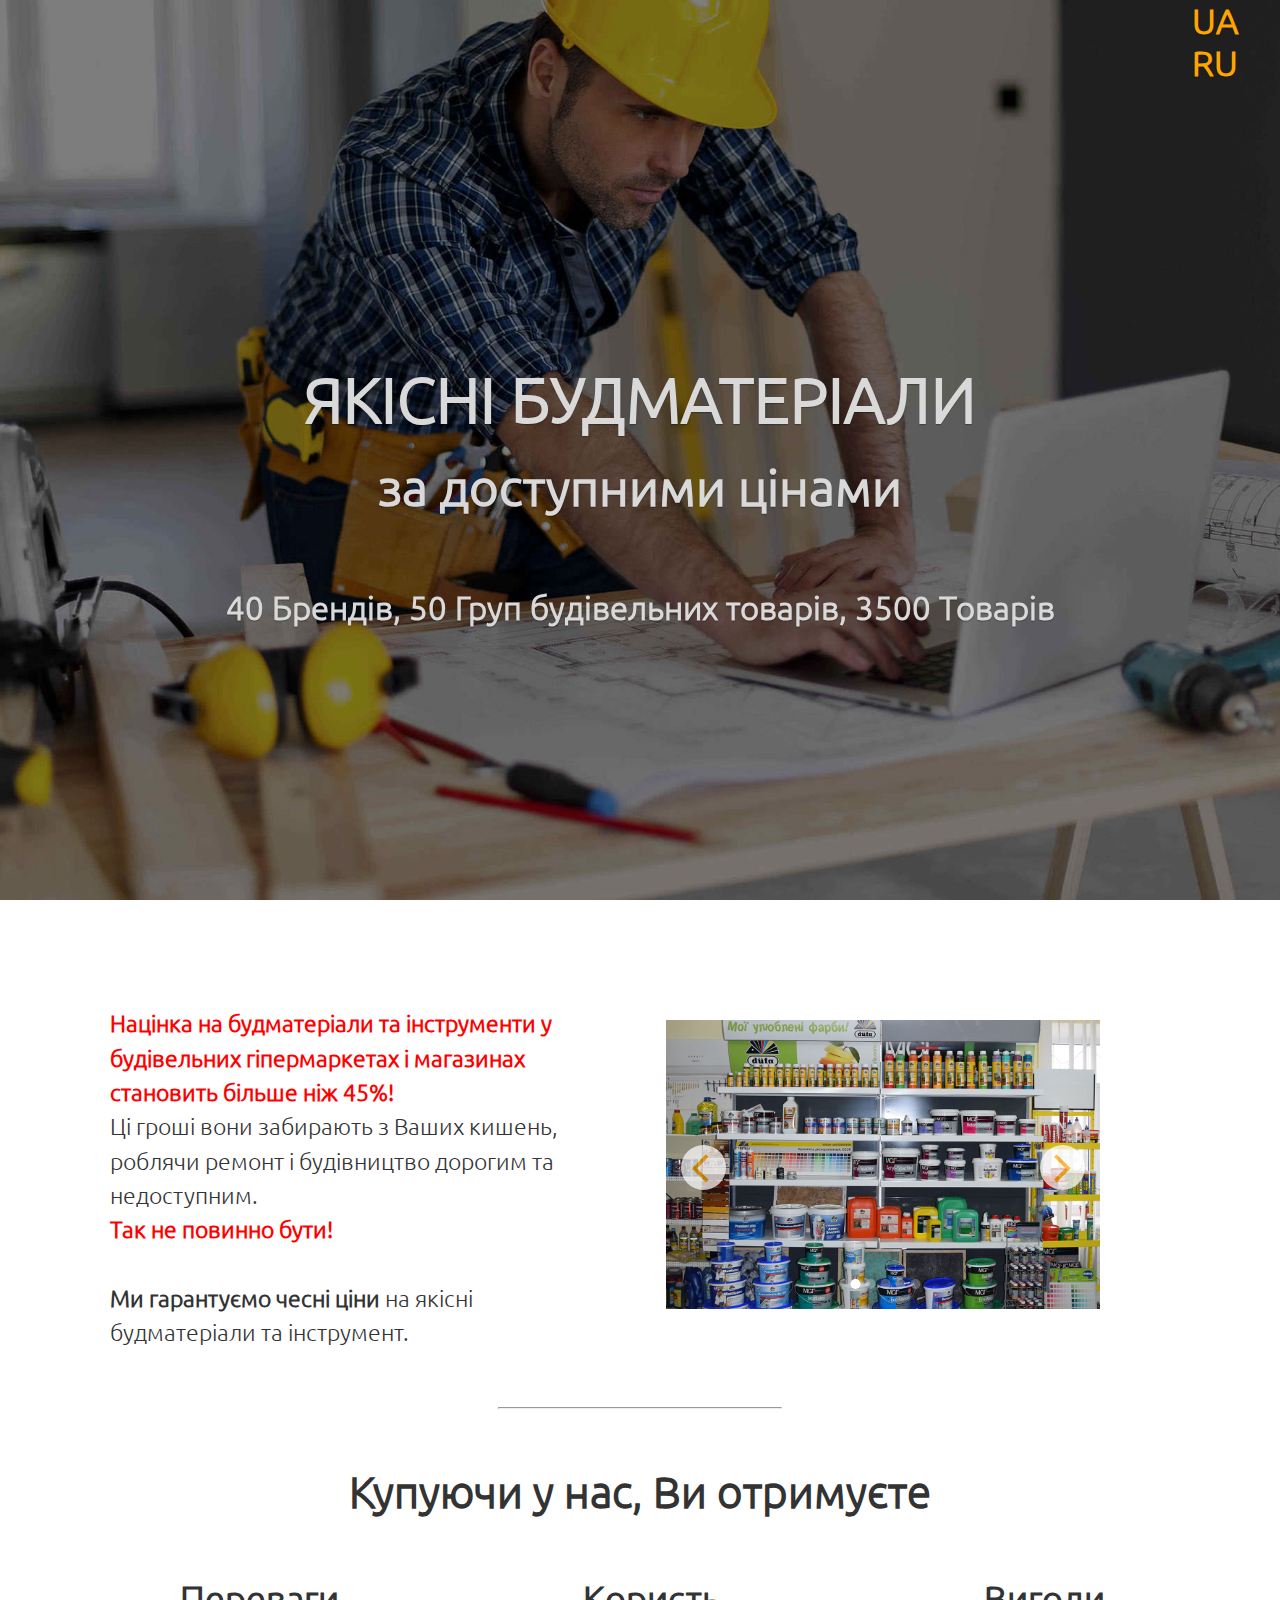
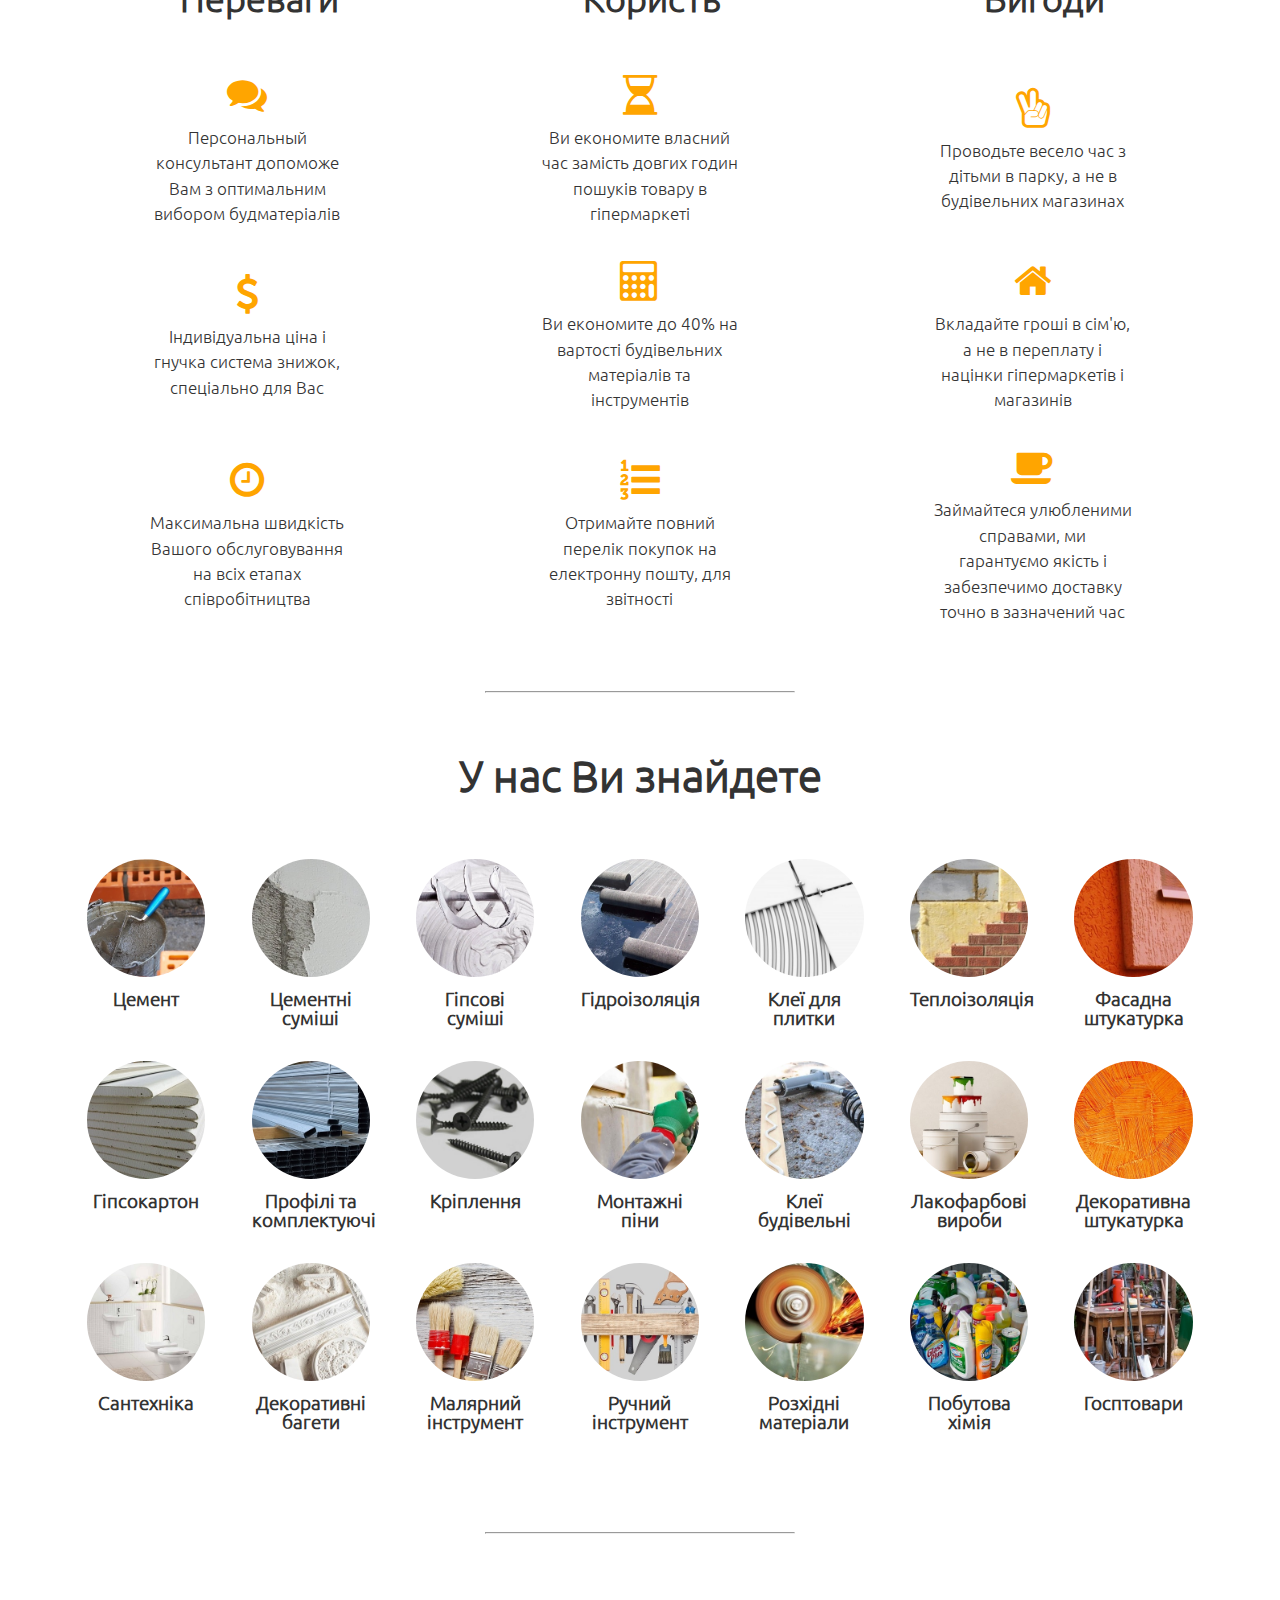
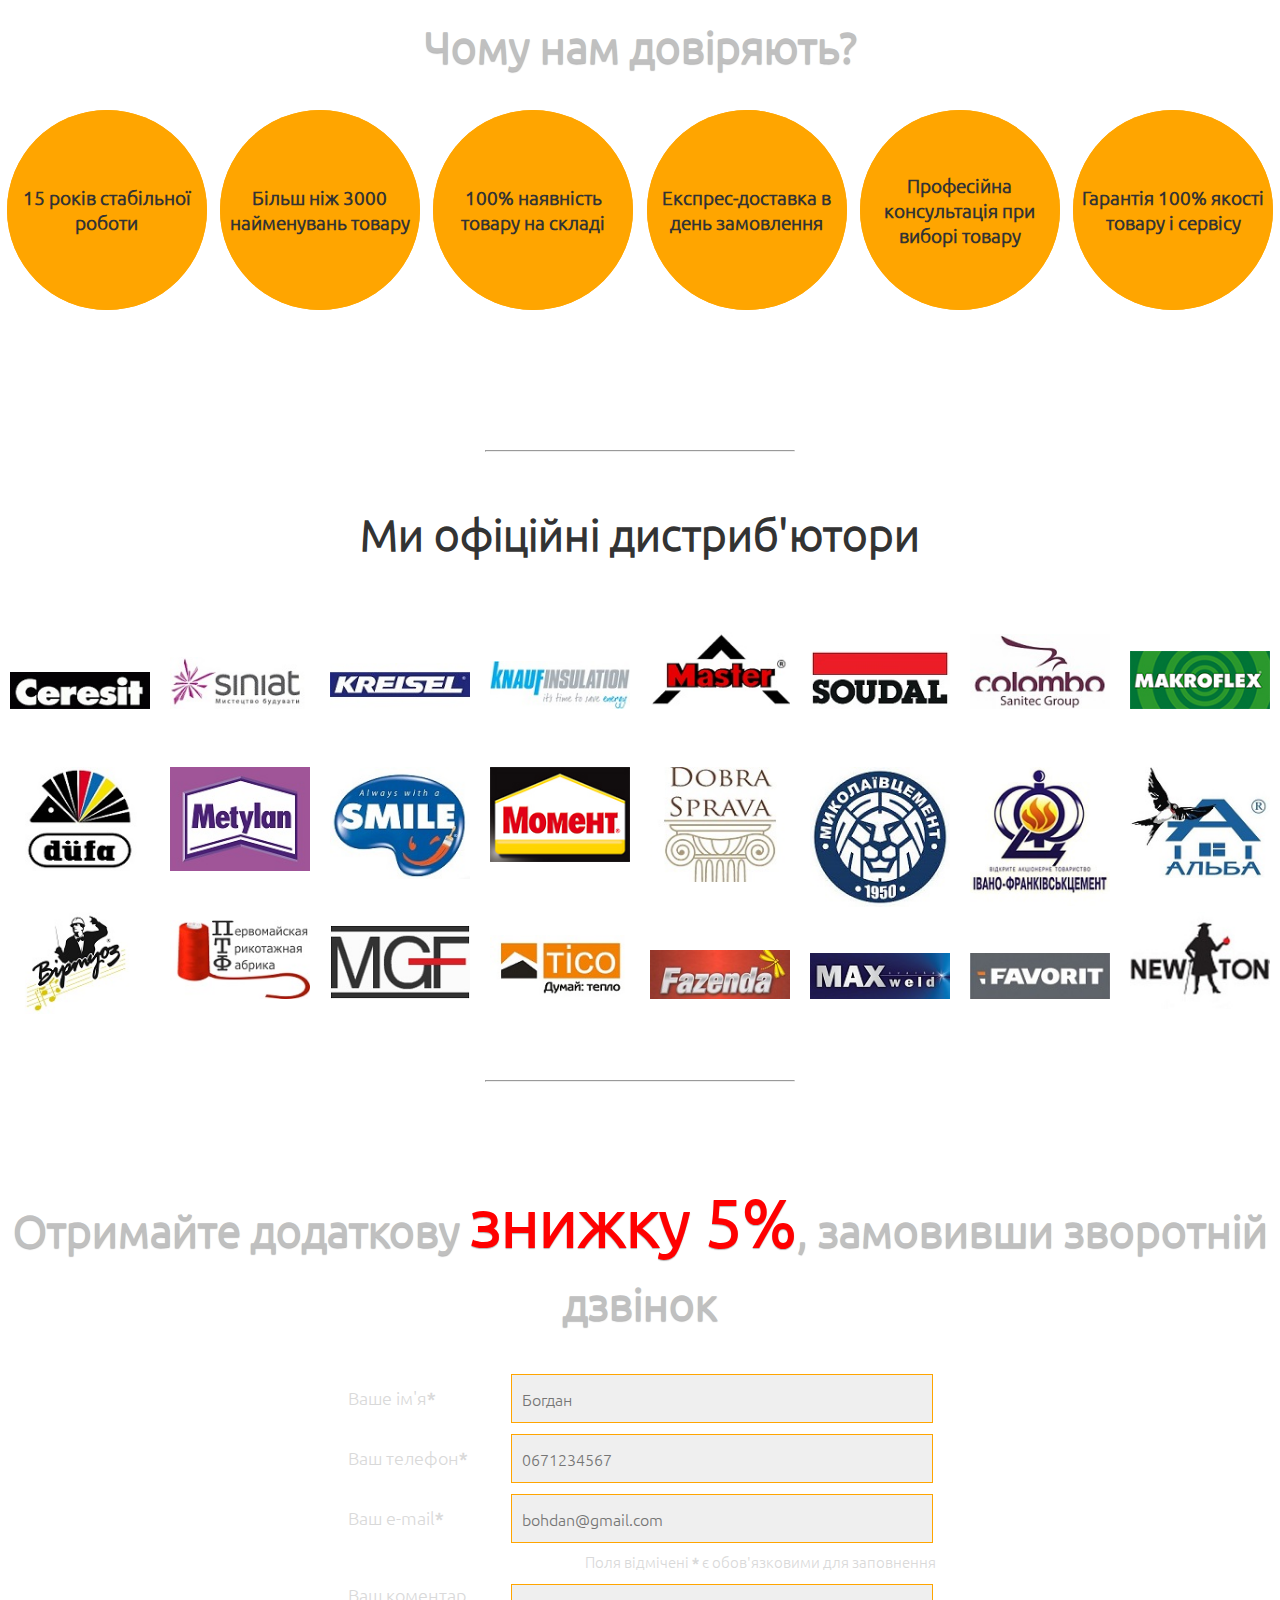
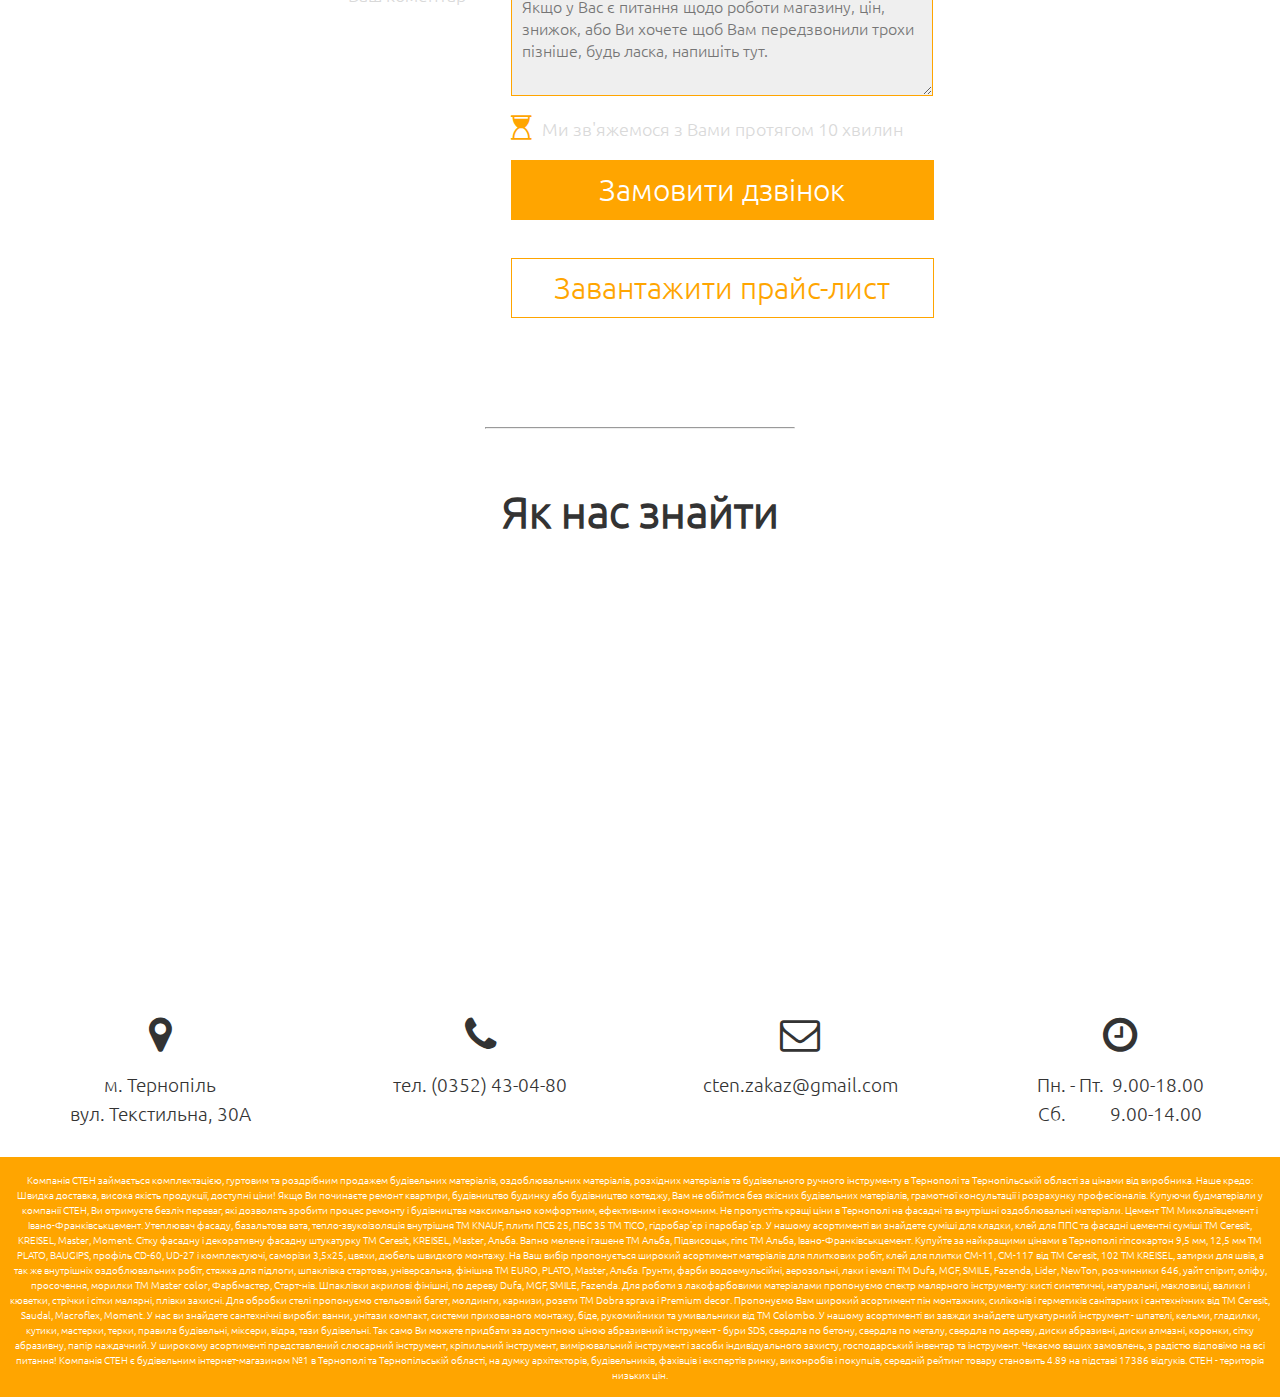
==== index.html @ 2da0f899 "- Для завантаження ua/ru-lang bug fixed - image-first classes added" ====
<!DOCTYPE html> 
<html lang="ru">
<head> 
<title data-lang-ru="СТЕН — Стройматериалы — Тернополь. Доставка, Гарантия, Скидки."
	   data-lang-ua="СТЕН — Будматеріали — Тернопіль. Доставка, Гарантія, Знижки.">
		СТЕН — Будматеріали — Тернопіль. Доставка, Гарантія, Знижки.</title>
<meta charset="UTF-8">
<meta name="description" content="Найнижчі ціни на матеріали для будівництва і ремонту: гіпсокартон, клей для плитки і пінопласту, цемент, мінвата, пінопласт, емалі ПФ, фарби водоемульсійні, кріплення, профілі і комплектуючі, інструмент. Гуртовня Будматеріалів. Оптово-роздрібні продажі. Прайс лист. Дистриб'юція. Логістика. Комплектація об'єктів.">
<meta name="keywords" content="Google не враховує">
<!--<meta http-equiv="refresh" content="0; url=404.html">-->
<meta http-equiv="Content-Type" content="text/html;charset=windows-1251">
<meta http-equiv="Content-Language" content="ru-RU uk-UK">
<meta http-equiv="Cache-Control" content="max-age=86400, must-revalidate, public" />
<!--<meta name="viewport" content="height=device-height, initial-scale=1">-->
<link rel="stylesheet" type="text/css" href="css/style.css"/>
<link rel="stylesheet" type="text/css" href="css/adoptive.css"/>
<link rel="stylesheet" href="http://cdnjs.cloudflare.com/ajax/libs/font-awesome/4.4.0/css/font-awesome.min.css">
<link rel="shortcut icon" href="favicon.ico"/>
<link rel="icon" type="image/gif" href="favicon.gif" />
<link rel="shortcut icon" type="image/ico" href="favicon.ico" />
<!--<script src="https://maps.googleapis.com/maps/api/js?key=AIzaSyDzrtz97kuqboJ19mtXzQRTK9C0QJdwiS8&sensor=false" type="text/javascript"></script>-->
<!--<script src="http://maps.googleapis.com/maps/api/js"></script>-->
<script src="https://ajax.googleapis.com/ajax/libs/jquery/3.1.0/jquery.min.js" type="text/javascript"></script>
<script src="https://maps.googleapis.com/maps/api/js?key=AIzaSyDzrtz97kuqboJ19mtXzQRTK9C0QJdwiS8" type="text/javascript"></script>
<script src="js/language.js"></script>
<script src="js/scroll.js"></script>
<script src="js/onscroll.js"></script>
<script src="js/modal.js"></script>
<script src="js/hideOff.js"></script>
<script src="js/affix.js"></script>
<script src="js/image_first.js"></script>
<script src="js/contactform.js"></script>
<script src="js/formvalidation.js"></script>
<script src="js/priceunblock.js"></script>
<script src="js/bootstrap.js" type="text/javascript"></script>
	<script>
		(function(i,s,o,g,r,a,m){i['GoogleAnalyticsObject']=r;i[r]=i[r]||function(){
					(i[r].q=i[r].q||[]).push(arguments)},i[r].l=1*new Date();a=s.createElement(o),
				m=s.getElementsByTagName(o)[0];a.async=1;a.src=g;m.parentNode.insertBefore(a,m)
		})(window,document,'script','https://www.google-analytics.com/analytics.js','ga');

		ga('create', 'UA-65294105-2', 'auto');
		ga('send', 'pageview');

	</script>

<style>
	@font-face {
	font-family: Ubuntu-L;
	src: url('fonts/Ubuntu-L.ttf');
	url('fonts/Ubuntu-L.ttf') format('truetype');
	font-weight: lighter;
	font-style: normal; }
	P {
    font-family: Ubuntu-L, sans-serif;
   }
</style>
</head>

<body data-spy="scroll" data-target=".navbar" data-offset="50">
<?php include_once("analyticstracking.php") ?>
	<nav class="navbar navbar-inverse affix-top" data-spy="affix" data-offset-top="820" role="navigation">
		<div id="myNavbar1" class="navbar-fixed-top fixednav first_hide hide">
			<!--<div class="container container-fluid">-->
			<div id="myNavbar" class="collapse navbar-collapse">
					<ul class="nav navbar-nav">
						<li class="page-scroll">
							<a href="#Introduction" class="active" data-lang-ru="О нас" data-lang-ua="Про нас">Про нас</a>
						</li>
						<li class="page-scroll">
							<a href="#Benefits" data-lang-ru="Наши преимущества" data-lang-ua="Наші переваги">Наші переваги</a>
						</li>
						<li class="page-scroll">
							<a href="#CommodityGroups" data-lang-ru="Ассортимент" data-lang-ua="Асортимент">Асортимент</a>
						</li>
						<li class="page-scroll">
							<a href="#WhyUs" data-lang-ru="Почему мы" data-lang-ua="Чому ми">Чому ми</a>
						</li>
						<!--<li class="page-scroll">-->
							<!--<a href="#Clients" data-lang-ru="Отзывы" data-lang-ua="Відгуки">Відгуки</a>-->
						<!--</li>-->
						<li class="page-scroll">
							<a href="#Distribution" data-lang-ru="Бренды" data-lang-ua="Бренди">Бренди</a>
						</li>
						<li class="page-scroll">
							<a href="#ContactForm" data-lang-ru="Скидки" data-lang-ua="Знижки">Знижки</a>
						</li>
						<li class="page-scroll">
							<a href="#ContactInfo" data-lang-ru="Контакты" data-lang-ua="Контакти">Контакти</a>
						</li>
					</ul>
			</div>
			<!--</div>-->
			<div class="navbar-header">
				<a class="navbar-brand" href="index.html">
					<img src="images/sten_logo_orange.png" alt="">
				</a>
				<div class="navbar-telephone">067 45 000 98<br>095 12 345 67</div>
			</div>
		</div>
	</nav>

	<div id="modal" class="modal hide" aria-hidden="true" style="display: none;" aria-labelledby="myModalLabel">
		<div class="fade modal-backdrop">
		</div>
		<button type="button" class="close" data-dismiss="modal" aria-hidden="true" data-keyboard="false" data-toggle="modal">×</button>
			<div class="modal-header" id="myModalLabel">
				<h1 data-lang-ru="Спасибо за доверие!" data-lang-ua="Дякуємо за довіру!">Дякуємо за довіру!</h1><br>
				<h1 data-lang-ru="Поздравляем!" data-lang-ua="Вітаємо!">Вітаємо!</h1>
			</div>
			<div class="modal-body">
				<h2 data-lang-ru='Вы получили скидку <span class="text_color_2">5%</span>' data-lang-ua='Ви отримали знижку <span class="text_color_2">5%</span>'>Ви отримали знижку <span class="text_color_2">5%</span></h2>
				<h2 data-lang-ru="Мы свяжемся с Вами до 10 минут" data-lang-ua="Ми зв'яжемося з вами протягом 10 хв">Ми зв'яжемося з вами протягом 10 хв</h2>
			</div>
	</div>

	<div class="top-section">
			<div id="MainBanner" class="container-fluid">
				<div id="man" class="module-man module-parallax module-full-height bg-film" data-background="images/TopBanner0.jpg" style="background-image: url('images/TopBanner0.jpg'); background-position: 50% 0;">
					<div class="TopTitle fadeInDown">
						<div class="main-logo_container">
							<a class="main-logo" href="#Introduction">
								<!--data-src="images/sten_logo_orange4.png" class="notmain"-->
								<img src="images/sten_logo_orange4.png" alt="" id="logo_man" class="hide first_hide">
							</a>
						</div>
						<div class="flags_container">
							<a class="ukr_flag" onclick="translator('ua')">UA</a>
							<a class="rus_flag" onclick="translator('ru')">RU</a>
						</div>
						<div class="TopTitle_container">
							<div class="Title">
								<h1 data-lang-ru="КАЧЕСТВЕННЫЕ СТРОЙМАТЕРИАЛЫ" data-lang-ua="ЯКІСНІ БУДМАТЕРІАЛИ">ЯКІСНІ БУДМАТЕРІАЛИ</h1>
								<h1><span class="text_size_toptitle" data-lang-ru='<span style="font-size:1.2em">по доступным ценам' data-lang-ua="за доступними цінами">за доступними цінами</span></h1>
							</div>
							<hr id="hr_man" class="first_hide hide">
							<div class="Subtitle">
								<h2 data-lang-ru="40 Брендов, 50 Строительных групп, 3500 Товаров" data-lang-ua="40 Брендів, 50 Груп будівельних товарів, 3500 Товарів">
									40 Брендів, 50 Груп будівельних товарів, 3500 Товарів</h2>
							</div>
						</div>

					<a class="arrow" href="#Introduction">
						<div class="arrow_bottom" id="arrow_banner1" class="first_hide hide">
							<img src="images/arrow.png" data-src="images/arrow.png" id="arrow_banner"  alt="">
						</div>
					</a>
				</div>
				</div>
			</div>
	</div>

	<section id="Introduction" class="page-section">
		<div id="StateOfBusiness_video">
			<div id="State_of_business">
				<div id="State_of_business_text">
			<span data-lang-ru="Строительные гипермаркеты и магазины" data-lang-ua=""></span><span class="text_color_1">
				<b data-lang-ru="" data-lang-ua="Націнка на будматеріали та інструменти у будівельних гіпермаркетах і магазинах становить">
					Націнка на будматеріали та інструменти у будівельних гіпермаркетах і магазинах становить</b></span>
				<span class="text_color_1"><b data-lang-ru="наценивают более 45%" data-lang-ua="більше ніж 45%!"> більше ніж 45%!</b></span>
				<span data-lang-ru="на стройматериалы и инструменты!" data-lang-ua=""></span><br>
				<span data-lang-ru="Они забирают деньги из Ваших карманов. Делая ремонт и строительство дорогим и недоступным."
					  data-lang-ua="Ці гроші вони забирають з Ваших кишень, роблячи ремонт і будівництво дорогим та недоступним.">
						Ці гроші вони забирають з Ваших кишень, роблячи ремонт і будівництво дорогим та недоступним.</span>
				<br><span class="text_color_1"><b data-lang-ru="Так быть не должно!" data-lang-ua="Так не повинно бути!">Так не повинно бути!</b></span>
				<br><br><b data-lang-ru="Мы гарантируем честные цены" data-lang-ua="Ми гарантуємо чесні ціни">Ми гарантуємо чесні ціни</b>
				<span data-lang-ru="на качественные строительные материалы и инструмент." data-lang-ua="на якісні будматеріали та інструмент.">
						на якісні будматеріали та інструмент.</span>
				</div>
			</div>
			<div class="Grounds_video_wrap">
				<div class="Grounds_video_1">
					<div class="container">
						<div id="myCarousel" class="carousel slide" data-ride="#carousel">
							<ol class="carousel-indicators">
								<li data-target="#myCarousel" data-slide-to="0" class="active"></li>
								<li data-target="#myCarousel" data-slide-to="1"></li>
								<li data-target="#myCarousel" data-slide-to="2"></li>
								<li data-target="#myCarousel" data-slide-to="3"></li>
								<li data-target="#myCarousel" data-slide-to="4"></li>
							</ol>

							<div class="carousel-inner" role="listbox">
								<div class="item active">
									<img src="images/carousel/1.JPG" alt="">
								</div>

								<div class="item">
									<img src="images/carousel/2.JPG" alt="">
								</div>

								<div class="item">
									<img src="images/carousel/3.JPG" alt="">
								</div>

								<div class="item">
									<img src="images/carousel/4.JPG" alt="">
								</div>
								<div class="item">
									<img src="images/carousel/5.JPG" alt="">
								</div>
							</div>

							<a class="left carousel-control" href="#myCarousel" role="button" data-slide="prev">
								<i class="fa fa-angle-left" aria-hidden="true"></i>
								<span class="sr-only"></span>
							</a>
							<a class="right carousel-control" href="#myCarousel" role="button" data-slide="next">
								<i class="fa fa-angle-right" aria-hidden="true"></i>
								<span class="sr-only"></span>
							</a>
						</div>
					<!--<div class="row">-->
					<!--<div class="col-sm-12">-->
					<!--<iframe width="100%" height="310" src="https://youtube.com/embed/fwH0FzkWavk" frameborder="0" allowfullscreen></iframe>-->
					<!--<div id="play" class="play_button" onclick="playPause(this, 'video')">-->
					<!--</div>-->
					<!--</div>-->
					<!--</div>-->
					</div>
				</div>
			</div>
		</div>
	</section>

	<section id="Benefits">
	<hr>
		<div class="Subtitle">
			<h1 data-lang-ru="Покупая у нас, Вы получаете" data-lang-ua="Купуючи у нас, Ви отримуєте">Купуючи у нас, Ви отримуєте</h1>
		</div>
			<div id="Benefits_table" class="animated fadeInUp" data-animation="fadeInUp" data-delay="0.5s">
			<div class="Benefits_row_1">
				<div class="Benefits_subtitle animated fadeInUp">
					<div class="col 30">
					<h2 data-lang-ru="&nbsp&nbsp&nbspПреимущества" data-lang-ua="&nbsp&nbsp&nbspПереваги">&nbsp&nbsp&nbspПереваги</h2>
					</div>
				</div>
				<div class="Benefits_subtitle animated fadeInUp">
					<div class="col 30">
					<h2 data-lang-ru="&nbsp&nbsp&nbspПользу" data-lang-ua="&nbsp&nbsp&nbspКористь">&nbsp&nbsp&nbspКористь</h2>
					</div>
				</div>
				<div class="Benefits_subtitle animated fadeInUp">
					<div class="col 30">
					<h2 data-lang-ru="&nbsp&nbsp&nbspВыгоды" data-lang-ua="&nbsp&nbsp&nbspВигоди">&nbsp&nbsp&nbspВигоди</h2>
					</div>
				</div>
			</div>
				<div class="Benefits_row_2 animated fadeInUp">
					<div class="Benefits_item">
						<i class="fa fa-comments"></i>
						<div class="Benefits_text" data-lang-ru="Персональный консультант поможет Вам с оптимальным выбором стройматериалов"
							 data-lang-ua="Персональный консультант допоможе Вам з оптимальним вибором будматеріалів">
											Персональный консультант допоможе Вам з оптимальним вибором будматеріалів</div>
					</div>
					<div class="Benefits_item">
						<i class="fa fa-hourglass-half"></i>
						<div class="Benefits_text" data-lang-ru="Вы экономите личное время вместо долгих часов поисков товара в гипермаркете"
							 data-lang-ua="Ви економите власний час замість довгих годин пошуків товару в гіпермаркеті">
											Ви економите власний час замість довгих годин пошуків товару в гіпермаркеті</div>
					</div>
					<div class="Benefits_item">
						<i class="fa fa-hand-peace-o" aria-hidden="true"></i>
						<div class="Benefits_text" data-lang-ru="Проводите веселое время с детьми в парке, а не в строительных магазинах"
							 data-lang-ua="Проводьте весело час з дітьми в парку, а не в будівельних магазинах">
											Проводьте весело час з дітьми в парку, а не в будівельних магазинах</div>
					</div>
				</div>
				<div class="Benefits_row_2 animated fadeInUp">
					<div class="Benefits_item">
						<i class="fa fa-usd" aria-hidden="true"></i>
						<div class="Benefits_text" data-lang-ru="Индивидуальная цена и гибкая система скидок, специально для Вас"
							 data-lang-ua="Індивідуальна ціна і гнучка система знижок, спеціально для Вас">
											Індивідуальна ціна і гнучка система знижок, спеціально для Вас</div>
					</div>
					<div class="Benefits_item">
						<i class="fa fa-calculator" aria-hidden="true"></i>
						<div class="Benefits_text" data-lang-ru="Вы экономите до 40% на стоимости строительных материалов и инструментов"
							 data-lang-ua="Ви економите до 40% на вартості будівельних матеріалів та інструментів">
											Ви економите до 40% на вартості будівельних матеріалів та інструментів</div>
					</div>
					<div class="Benefits_item">
						<i class="fa fa-home"></i>
						<div class="Benefits_text" data-lang-ru="Вкладывайте деньги в семью, а не в переплату и наценки строймагазинов и гипермаркетов"
							 data-lang-ua="Вкладайте гроші в сім'ю, а не в переплату і націнки гіпермаркетів і магазинів">
											Вкладайте гроші в сім'ю, а не в переплату і націнки гіпермаркетів і магазинів</div>
					</div>
				</div>
				<div class="Benefits_row_2 animated fadeInUp">
					<div class="Benefits_item">
						<i class="fa fa-clock-o"></i>
						<div class="Benefits_text" data-lang-ru="Максимальная скорость Вашего обслуживания на всех этапах сотрудничества"
							 data-lang-ua="Максимальна швидкість Вашого обслуговування на всіх етапах співробітництва">
											Максимальна швидкість Вашого обслуговування на всіх етапах співробітництва</div>
					</div>
					<div class="Benefits_item">
						<i class="fa fa-list-ol"></i>
						<div class="Benefits_text" data-lang-ru="Получите полный перечень покупок на электронную почту, для сметы"
							 data-lang-ua="Отримайте повний перелік покупок на електронну пошту, для звітності">
											Отримайте повний перелік покупок на електронну пошту, для звітності</div>
					</div>
					<div class="Benefits_item">
						<i class="fa fa-coffee"></i>
						<div class="Benefits_text" data-lang-ru="Занимайтесь любимыми делами, мы гарантируем качество и обеспечим доставку точно в срок"
							 data-lang-ua="Займайтеся улюбленими справами, ми гарантуємо якість і забезпечимо доставку точно в зазначений час">
											Займайтеся улюбленими справами, ми гарантуємо якість і забезпечимо доставку точно в зазначений час</div>
					</div>
				</div>
				<!--<div class="Benefits_row_2">
					<div class="Benefits_item">
						<i class="fa fa-list-ol"></i>
						<div class="Benefits_text">Вы полностью контролируете бюджет покупки</div>
					</div>
					<div class="Benefits_item">
						<i class="fa fa-envelope"></i>
						<div class="Benefits_text">Таблицу с перечнем покупок Вы получаете на электронную почту</div>
					</div>
					<div class="Benefits_item">
						<i class="fa fa-thumbs-up"></i>
						<div class="Benefits_text">Вы довольны от понимания что сделали правильный выбор</div>
					</div>
				</div>-->
			</div>
	</section>

	<section id="CommodityGroups">
	<hr>
		<div class="Subtitle">
			<h1 data-lang-ru="У нас Вы найдете" data-lang-ua="У нас Ви знайдете">У нас Ви знайдете</h1>
		</div>
		<div id="CommodityGroups_wrap">

			<div class="CommodityGroups_icons_line_1">
				<div class="CommodityGroups_icons">
					<img class="commodity_image_circle" title="Цемент" alt=""  src="images/commodity/1_tsement.jpg" /><a title="Цемент">
						<h4 data-lang-ru="Цемент" data-lang-ua="Цемент">Цемент</h4></a>
				</div>
				<div class="CommodityGroups_icons">
					<img class="commodity_image_circle" title="Цементні суміші" alt="" src="images/commodity/1_tsementna_sumish.jpg" /><a title="Цементні суміші">
						<h4 data-lang-ru="Цементные смеси" data-lang-ua="Цементні суміші">Цементні суміші</h4></a>
				</div>
				<div class="CommodityGroups_icons">
					<img class="commodity_image_circle" title="Гіпсові суміші" alt="" src="images/commodity/1_hipsovi_sumishi.jpg" /><a title="Гіпсові суміші">
						<h4 data-lang-ru="Гипсовые смеси" data-lang-ua="Гіпсові суміші">Гіпсові суміші</h4></a>
				</div>
				<div class="CommodityGroups_icons">
					<img class="commodity_image_circle" title="Гідроізоляція" alt="" src="images/commodity/1_hidroizoliatsia.jpg" /><a title="Гідроізоляція">
						<h4 data-lang-ru="Гидроизоляция" data-lang-ua="Гідроізоляція">Гідроізоляція</h4></a>
				</div>
				<div class="CommodityGroups_icons">
					<img class="commodity_image_circle" title="Клеї для плитки" alt="" src="images/commodity/1_klei_dlia_plytky.jpg" /><a title="Клеї для плитки">
						<h4 data-lang-ru="Клеи для плитки" data-lang-ua="Клеї для плитки">Клеї для плитки</h4></a>
				</div>
				<div class="CommodityGroups_icons">
					<img class="commodity_image_circle" title="Теплоізоляція" alt="" src="images/commodity/1_teploizoliatsia.jpg" /><a title="Теплоізоляція">
						<h4 data-lang-ru="Теплоизоляция" data-lang-ua="Теплоізоляція">Теплоізоляція</h4></a>
				</div>
				<div class="CommodityGroups_icons">
					<img class="commodity_image_circle" title="Фасадна штукатурка" alt="" src="images/commodity/1_fasadna_dekoratyvna_shtukaturka.jpg" /><a title="Фасадна штукатурка">
						<h4 data-lang-ru="Фасадная штукатурка" data-lang-ua="Фасадна штукатурка">Фасадна штукатурка</h4></a>
				</div>
			</div>
			<div class="CommodityGroups_icons_line_2">
				<div class="CommodityGroups_icons">
					<img class="commodity_image_circle" title="Гіпсокартон" alt="" src="images/commodity/2_hipsokarton.jpg" /><a title="Гіпсокартон">
						<h4 data-lang-ru="Гипсокартон" data-lang-ua="Гіпсокартон">Гіпсокартон</h4></a>
				</div>
				<div class="CommodityGroups_icons">
					<img class="commodity_image_circle" title="Профілі та комплектуючі" alt="" src="images/commodity/2_profili_ta_komplektuyuchi.jpg" /><a title="Профілі та комплектуючі">
						<h4 data-lang-ru="Профиля и комплектующие" data-lang-ua="Профілі та комплектуючі">Профілі та комплектуючі</h4></a>
				</div>
				<div class="CommodityGroups_icons">
					<img class="commodity_image_circle" title="Кріплення" alt="" src="images/commodity/2_kriplennia.jpg" /><a title="Кріплення">
						<h4 data-lang-ru="Крепления" data-lang-ua="Кріплення">Кріплення</h4></a>
				</div>
				<div class="CommodityGroups_icons">
					<img class="commodity_image_circle" title="Монтажні піни" alt="" src="images/commodity/2_montazhni_piny.jpg" /><a title="Монтажні піни">
						<h4 data-lang-ru="Монтажные пены" data-lang-ua="Монтажні піни">Монтажні піни</h4></a>
				</div>
				<div class="CommodityGroups_icons">
					<img class="commodity_image_circle" title="Клеї будівельні" alt="" src="images/commodity/2_klei_budivelni.jpg" /><a title="Клеї будівельні">
						<h4 data-lang-ru="Клеи строительные" data-lang-ua="Клеї будівельні">Клеї будівельні</h4></a>
				</div>
				<div class="CommodityGroups_icons">
					<img class="commodity_image_circle" title="Лакофарбові вироби" alt="" src="images/commodity/2_lakofarbovi_vyroby.jpg" /><a title="Лакофарбові вироби">
						<h4 data-lang-ru="Лакокрасочные изделия" data-lang-ua="Лакофарбові вироби">Лакофарбові вироби</h4></a>
				</div>
				<div class="CommodityGroups_icons">
					<img class="commodity_image_circle" title="Декоративна штукатурка" alt="" src="images/commodity/2_dekoratyvna_shtukaturka.jpg" /><a title="Декоративна штукатурка">
						<h4 data-lang-ru="Декоративная штукатурка" data-lang-ua="Декоративна штукатурка">Декоративна штукатурка</h4></a>
				</div>
			</div>
						<div class="CommodityGroups_icons_line_3">
				<div class="CommodityGroups_icons">
					<img class="commodity_image_circle" title="Сантехніка" alt="" src="images/commodity/3_santekhnika.jpg" /><a title="Сантехніка">
						<h4 data-lang-ru="Сантехника" data-lang-ua="Сантехніка">Сантехніка</h4></a>
				</div>
				<div class="CommodityGroups_icons">
					<img class="commodity_image_circle" title="Декоративні багети" alt="" src="images/commodity/3_dekoratyvni_bahety.jpg" /><a title="Декоративні багети">
						<h4 data-lang-ru="Декоративные багеты" data-lang-ua="Декоративні багети">Декоративні багети</h4></a>
				</div>
				<div class="CommodityGroups_icons">
					<img class="commodity_image_circle" title="Малярний інструмент" alt="" src="images/commodity/3_maliarnyi_instrument.jpg" /><a title="Малярний інструмент">
						<h4 data-lang-ru="Малярный инструмент" data-lang-ua="Малярний інструмент">Малярний інструмент</h4></a>
				</div>
				<div class="CommodityGroups_icons">
					<img class="commodity_image_circle" title="Ручний інструмент" alt="" src="images/commodity/3_ruchnyi_instrument.jpg" /><a title="Ручний інструмент">
						<h4 data-lang-ru="Ручной инструмент" data-lang-ua="Ручний інструмент">Ручний інструмент</h4></a>
				</div>
				<div class="CommodityGroups_icons">
					<img class="commodity_image_circle" title="Розхідні матеріали" alt="" src="images/commodity/3_rozkhidni_materialy.jpg" /><a title="Розхідні матеріали">
						<h4 data-lang-ru="Расходные материалы" data-lang-ua="Розхідні матеріали">Розхідні матеріали</h4></a>
				</div>
				<div class="CommodityGroups_icons">
					<img class="commodity_image_circle" title="Побутова хімія" alt="" src="images/commodity/3_pobutova_khimia.jpg" /><a title="Побутова хімія">
						<h4 data-lang-ru="Бытовая химия" data-lang-ua="Побутова хімія">Побутова хімія</h4></a>
				</div>
				<div class="CommodityGroups_icons">
					<img class="commodity_image_circle" title="Госптовари" alt="" src="images/commodity/3_hosptovary.jpg" /><a title="Госптовари">
						<h4 data-lang-ru="Хозтовары" data-lang-ua="Госптовари">Госптовари</h4></a>
				</div>
			</div>
		</div>
	</section>

	<section id="WhyUs">
	<hr>
		<div id="hands" class="module-hands module-parallax module-full-height bg-film"
			 data-background="images/background_parallax_2.jpg" style="height: auto;
			 background-image: url('images/background_parallax_2.jpg') 50% 0;">
			<div class="MiddleTitle">
				<div class="fadeInDown">
					<div class="Subtitle">
						<h1 data-lang-ru="Почему нам доверяют?" data-lang-ua="Чому нам довіряють?">Чому нам довіряють?</h1>
					</div>
				</div>
				<div id="Grounds">
					<div id="Grounds_row_circles">
						<div class="Grounds_circles_wrap">
							<div class="Grounds_circles">
								<div class="Grounds_circles_box">
									<div class="Grounds_circles_border">
										<div class="Grounds_circles_content" data-lang-ru="15 лет стабильной работы"
											 data-lang-ua="15 років стабільної роботи">15 років стабільної роботи</div>
									</div>
									<div class="Grounds_circles_border_back">
										<div class="Grounds_circles_content_back" data-lang-ru="35 000 тысяч довольных покупателей"
											 data-lang-ua="35 000 тисяч задоволених покупців">35 000 тисяч задоволених покупців</div>
									</div>
								</div>
							</div>
						</div>
						<div class="Grounds_circles_wrap">
							<div class="Grounds_circles">
								<div class="Grounds_circles_box">
									<div class="Grounds_circles_border">
										<div class="Grounds_circles_content" data-lang-ru="Более 3000 наименований товара"
											 data-lang-ua="Більш ніж 3000 найменувань товару">Більш ніж 3000 найменувань товару</div>
									</div>
									<div class="Grounds_circles_border_back">
										<div class="Grounds_circles_content_back" data-lang-ru="Ассортимент от гвоздя до ванны"
											 data-lang-ua="Асортимент від цвяшка до ванни">Асортимент від цвяшка до ванни</div>
									</div>
								</div>
							</div>
						</div>
						<div class="Grounds_circles_wrap">
							<div class="Grounds_circles">
								<div class="Grounds_circles_box">
									<div class="Grounds_circles_border">
										<div class="Grounds_circles_content" data-lang-ru="100% наличие товара на складе"
											 data-lang-ua="100% наявність товару на складі">100% наявність товару на складі</div>
									</div>
									<div class="Grounds_circles_border_back">
										<div class="Grounds_circles_content_back" data-lang-ru="Привезем даже то, чего нет в ассортименте"
											 data-lang-ua="Привеземо навіть те, чого немає в асортименті">Привеземо навіть те, чого немає в асортименті</div>
									</div>
								</div>
							</div>
						</div>
						<div class="Grounds_circles_wrap">
							<div class="Grounds_circles">
								<div class="Grounds_circles_box">
									<div class="Grounds_circles_border">
										<div class="Grounds_circles_content" data-lang-ru="Экспресс-доставка в день заказа"
											 data-lang-ua="Експрес-доставка в день замовлення">Експрес-доставка в день замовлення</div>
									</div>
									<div class="Grounds_circles_border_back">
										<div class="Grounds_circles_content_back" data-lang-ru="Услуги подьема товара на этаж"
											 data-lang-ua="Послуги підйому товару на поверх">Послуги підйому товару на поверх</div>
									</div>
								</div>
							</div>
						</div>
						<div class="Grounds_circles_wrap">
							<div class="Grounds_circles">
								<div class="Grounds_circles_box">
									<div class="Grounds_circles_border">
										<div class="Grounds_circles_content" data-lang-ru="Профессиональная консультация при выборе товара"
											 data-lang-ua="Професійна консультація при виборі товару">Професійна консультація при виборі товару</div>
									</div>
									<div class="Grounds_circles_border_back">
										<div class="Grounds_circles_content_back" data-lang-ru="Экономия денег и времени"
											 data-lang-ua="Економія грошей і часу">Економія грошей і часу</div>
									</div>
								</div>
							</div>
						</div>
						<div class="Grounds_circles_wrap">
							<div class="Grounds_circles">
								<div class="Grounds_circles_box">
									<div class="Grounds_circles_border">
										<div class="Grounds_circles_content" data-lang-ru="Гарантия 100% качества товара и сервиса"
											 data-lang-ua="Гарантія 100% якості товару і сервісу">Гарантія 100% якості товару і сервісу</div>
									</div>
									<div class="Grounds_circles_border_back">
										<div class="Grounds_circles_content_back" data-lang-ru="Индивидуальный отбор и проверка каждого заказа"
											 data-lang-ua="Індивідуальний відбір і перевірка кожного замовлення">Індивідуальний відбір і перевірка кожного замовлення</div>
									</div>
								</div>
							</div>
						</div>
					</div>
				</div>
			</div>
		</div>
	</section>

	<!--<section id="Clients">-->
	<!--<hr>-->
		<!--<div class="Subtitle">-->
			<!--<h1 data-lang-ru="Отзывы наших покупателей о нас" data-lang-ua="Відгуки наших покупців про нас">Відгуки наших покупців про нас</h1>-->
		<!--</div>-->
		<!--<div class="Grounds_video">-->
			<!--<div class="Grounds_video_1">-->
				<!--<div class="container">-->
				<!--<div class="row">-->
				<!--<div class="col-sm-12">-->
				<!--<iframe width="100%" height="218" src="https://youtube.com/embed/fwH0FzkWavk" frameborder="0" allowfullscreen align="right"></iframe>-->
				<!--<div class="play_button" onclick="playPause(this, 'video')">-->
				<!--</div>-->
				<!--</div>-->
				<!--</div>-->
				<!--</div>-->
			<!--</div>-->
			<!--<div class="Grounds_video_2">-->
				<!--<div class="container">-->
				<!--<div class="row">-->
				<!--<div class="col-sm-12">-->
				<!--<iframe width="100%" height="218" src="https://youtube.com/embed/fwH0FzkWavk" frameborder="0" allowfullscreen></iframe>-->
				<!--<div class="play_button" onclick="playPause(this, 'video')">-->
				<!--</div>-->
				<!--</div>-->
				<!--</div>-->
				<!--</div>-->
			<!--</div>-->
			<!--<div class="Grounds_video_3">-->
				<!--<div class="container">-->
				<!--<div class="row">-->
				<!--<div class="col-sm-12">-->
				<!--<iframe width="100%" height="218" src="https://youtube.com/embed/fwH0FzkWavk" frameborder="0" allowfullscreen></iframe>-->
				<!--<div class="play_button" onclick="playPause(this, 'video')">-->
				<!--</div>-->
				<!--</div>-->
				<!--</div>-->
				<!--</div>-->
			<!--</div>-->
		<!--</div>-->
		<!--<div class="Testimonials">-->
			<!--<div class="Testimonial_box">-->
				<!--<div class="Testimonial_1">-->
					<!--<div class="Testimonial_image">-->
					<!--<img src="images/testimonial_1.jpg" alt="" class="image_circle">-->
					<!--</div>-->
					<!--<div class="Testimonial_icons">-->
						<!--<p>	<a href=""><i class="fa fa-facebook"></i></a>-->
							<!--<a href=""><i class="fa fa-instagram"></i></a>-->
							<!--<a href=""><i class="fa fa-vk"></i></a></p>-->
					<!--</div>-->
					<!--<div class="Testimonial_quotation">-->
						<!--<p data-lang-ru="Позвонил, дали профессиональную консультацию, заказал и через 3 часа все привезли! Рекомендую"-->
						   <!--data-lang-ua="Подзвонив, дали професійну консультацію, замовив і через 3 години все привезли! рекомендую">-->
							<!--Подзвонив, дали професійну консультацію, замовив і через 3 години все привезли! рекомендую</p>-->
					<!--</div>-->
				<!--</div>-->
			<!--</div>-->
			<!--<div class="Testimonial_box">-->
				<!--<div class="Testimonial_2">-->
					<!--<div class="Testimonial_image">-->
						<!--<img src="images/testimonial_2.jpg" alt="" class="image_circle">-->
					<!--</div>-->
					<!--<div class="Testimonial_icons">-->
					<!--<p>	<a href=""><i class="fa fa-facebook"></i></a>-->
						<!--<a href=""><i class="fa fa-instagram"></i></a>-->
						<!--<a href=""><i class="fa fa-vk"></i></a></p>-->
					<!--</div>-->
					<!--<div class="Testimonial_quotation">-->
						<!--<p data-lang-ru="Спасибо СТЕН, мы съекономили 30% бюджета на ремонт детской! Собрали на эти деньги ребенка в школу!"-->
						   <!--data-lang-ua="Завдяки СТЕН, ми заощадили 30% бюджету на ремонт дитячої! Зібрали на ці гроші дитину до школи!">-->
							<!--Завдяки СТЕН, ми заощадили 30% бюджету на ремонт дитячої! Зібрали на ці гроші дитину до школи!</p>-->
					<!--</div>-->
				<!--</div>-->
			<!--</div>-->
			<!--<div class="Testimonial_box">-->
				<!--<div class="Testimonial_3">-->
					<!--<div class="Testimonial_image">-->
							<!--<img src="images/testimonial_3.jpg" alt="" class="image_circle">-->
					<!--</div>-->
					<!--<div class="Testimonial_icons">-->
					<!--<p>	<a href=""><i class="fa fa-facebook"></i></a>-->
						<!--<a href=""><i class="fa fa-instagram"></i></a>-->
						<!--<a href=""><i class="fa fa-vk"></i></a></p>-->
					<!--</div>-->
					<!--<div class="Testimonial_quotation">-->
						<!--<p data-lang-ru="Я всегда все сравниваю, получил счет у СТЕН, пошел в строительный супермаркет, экономия покупая у СТЕН действительно 30-40%!"-->
						   <!--data-lang-ua="Я завжди все порівнюю, отримав рахунок у СТЕН, пішов в будівельний супермаркет, купуючи у СТЕН, насправді економиш 30-40%!">-->
							<!--Я завжди все порівнюю, отримав рахунок у СТЕН, пішов в будівельний супермаркет, купуючи у СТЕН, насправді економиш 30-40%!</p>-->
				<!--</div>-->
				<!--</div>-->
			<!--</div>-->
		<!--</div>-->
	<!--</section>-->

	<section id="Distribution">
	<hr>
		<div class="Subtitle">
			<h1 data-lang-ru="Мы официальные дистрибьюторы" data-lang-ua="Ми офіційні дистриб'ютори">Ми офіційні дистриб'ютори</h1>
		</div>
		<div id="Distribution_wrap">
			<div id="Distribution_icons">
				<div class="Distribution_line_1">
					<div class="Distribution_icon">
						<img src="images/distribution/1_ceresit.jpg" alt="">
					</div>
					<div class="Distribution_icon">
						<img src="images/distribution/2_siniat.jpg" alt="">
					</div>
					<div class="Distribution_icon">
						<img src="images/distribution/7_kreisel.jpg" alt="">
					</div>
					<div class="Distribution_icon">
						<img src="images/distribution/4_knauf_insulation.jpg" alt="">
					</div>
					<div class="Distribution_icon">
						<img src="images/distribution/3_master.jpg" alt="">
					</div>
					<div class="Distribution_icon">
						<img src="images/distribution/5_soudal.jpg" alt="">
					</div>
					<div class="Distribution_icon">
						<img src="images/distribution/9_colombo.jpg" alt="">
					</div>
					<div class="Distribution_icon">
						<img src="images/distribution/8_makroflex.jpg" alt="">
					</div>
				</div>
				<div class="Distribution_line_2">
					<div class="Distribution_icon">
						<img src="images/distribution/10_dufa.jpg" alt="">
					</div>
					<div class="Distribution_icon">
						<img src="images/distribution/17_metylan.jpg" alt="">
					</div>
					<div class="Distribution_icon">
						<img src="images/distribution/13_smile.jpg" alt="">
					</div>
					<div class="Distribution_icon">
						<img src="images/distribution/11_moment.jpg" alt="">
					</div>
					<div class="Distribution_icon">
						<img src="images/distribution/12_dobra_sprava.jpg" alt="">
					</div>
					<div class="Distribution_icon">
						<img src="images/distribution/15_mykolaiv_tsement.jpg" alt="">
					</div>
					<div class="Distribution_icon">
						<img src="images/distribution/14_ivanofrankivsk_tsement.jpg" alt="">
					</div>
					<div class="Distribution_icon">
						<img src="images/distribution/16_alba.jpg" alt="">
					</div>
				</div>
				<div class="Distribution_line_3">
					<div class="Distribution_icon">
						<img src="images/distribution/18_virtuoz.jpg" alt="">
					</div>
					<div class="Distribution_icon">
						<img src="images/distribution/20_pervomaiska.jpg" alt="">
					</div>
					<div class="Distribution_icon">
						<img src="images/distribution/24_mgf.jpg" alt="">
					</div>
					<div class="Distribution_icon">
						<img src="images/distribution/21_tiso.jpg" alt="">
					</div>
					<div class="Distribution_icon">
						<img src="images/distribution/23_fazenda.jpg" alt="">
					</div>
					<div class="Distribution_icon">
						<img src="images/distribution/19_maxweld.jpg" alt="">
					</div>
					<div class="Distribution_icon">
						<img src="images/distribution/6_favorit.jpg" alt="">
					</div>
					<div class="Distribution_icon">
						<img src="images/distribution/22_newton.jpg" alt="">
					</div>

				</div>
			</div>
		</div>
	</section>


	<section id="ContactForm">
	<hr>
		<div id="toolbelt" class="module-toolbelt module-parallax module-full-height bg-film" data-background="images/background_parallax_3.jpg" style="height: auto; background-image: url('images/background_parallax_3.jpg'); background-position: 50% 0;">
			<div class="BottomTitle">
				<div class="fadeInDown">
					<div class="Subtitle">
						<h1 data-lang-ru='Получите дополнительную <span class="text_color">скидку 5%</span>, заказав обратный звонок'
							data-lang-ua='Отримайте додаткову <span class="text_color">знижку 5%</span>, замовивши зворотній дзвінок'>
							Отримайте додаткову <span class="text_color">знижку 5%</span>, замовивши зворотній дзвінок</h1>
					</div>
				</div>
				<div id="ContactForm_wrap">
					<span id="rule"></span>
					<form id="callback" method="POST" onsubmit="DownloadingPriceUnblock()">
						<table width="100%" cellspacing="0" cellpadding="4">
							<tr> 
								<td class="heading" align="left" width="155" data-lang-ru="Ваше имя<b>*</b>" data-lang-ua="Ваше ім'я<b>*</b>">Ваше ім'я<b>*</b></td>
								<td><p class="frame"><input name="Name" type="text" pattern="[A-Za-zА-Яа-яіїє-]+" id="Name" required="required" placeholder="Богдан"></p>
									<span id="r1"></span></td>
							</tr>
							<tr>	
								<td class="heading" align="left">Ваш телефон<b>*</b></td>
								<td><p class="frame"><input name="Telephone_number" pattern="[0-9]{10,}" type="tel" id="Telephone_number"
															required="required" placeholder="0671234567"></p><span id="r2"></span></td>
							</tr>
							<tr>
								<td class="heading" align="left"><span class="req">Ваш e-mail<b>*</b></span></td>
								<td><p class="frame"><input name="email" type="email" pattern="/^([a-zа-яіїє0-9_\.-]+)@([a-а-я-9_\.-]+)\.([a-z\.]{2,6})$/"
															id="mail" required="required" placeholder="bohdan@gmail.com"></p>
									<span id="r3"></span>
								</td>
							</tr>
							<tr> 
								<td></td>
								<td><p class="note"><span data-lang-ru="Поля отмеченные" data-lang-ua="Поля відмічені">Поля відмічені</span>
									<b>* </b> <span data-lang-ru=" обязательны для заполнения" data-lang-ua=" є обов'язковими для заповнення">є обов'язковими для заповнення</span></p></td>
							</tr>
							<tr>
								<td class="heading" align="left" valign="top" data-lang-ru="Ваш комментарий" data-lang-ua="Ваш коментар">Ваш коментар</td>
								<td><p class="frame"></p><p>
									<textarea name="Comment" id="Comment"
											  placeholder="Якщо у Вас є питання щодо роботи магазину, цін, знижок, або Ви хочете щоб Вам передзвонили трохи пізніше, будь ласка, напишіть тут."
											  data-lang-ru="Если у Вас есть вопрос относительно работы магазина, цен, скидок, или Вы хотите чтобы Вам перезвонили чуть позже, пожалуйста напишите здесь."
											  data-lang-ua="Якщо у Вас є питання щодо роботи магазину, цін, знижок, або Ви хочете щоб Вам передзвонили трохи пізніше, будь ласка, напишіть тут."></textarea></p></td>
							</tr>
							<tr> 
								<td></td>
								<td><i class="fa fa-hourglass-start" aria-hidden="true"></i><span data-lang-ru="Мы свяжемся с Вами в течении 10 минут"
																							   data-lang-ua="Ми зв'яжемося з Вами протягом 10 хвилин">Ми зв'яжемося з Вами протягом 10 хвилин</span></td>
							</tr>
							<tr> 
								<td></td>
								<td>
									<!--data-toggle="modal" data-target="#modal"-->
									<button type="submit" href="#modal" role="button" class="btn" id="button1"
											data-lang-ru="Заказать звонок" data-lang-ua="Замовити дзвінок">Замовити дзвінок</button>
								</td>
							</tr>
							<!--<tr>
								<td></td>
								<td><p><i class="fa fa-calculator" aria-hidden="true"></i>Або приїжджайте до нас в офіс з роздрукованим купоном на знижку</p></td>
							</tr>-->
							<tr> 
								<td></td>
								<td>
									<div id="fillFormMsg"><span class="hide"><i class="fa fa-list-ol" aria-hidden="true"></i>
										<span data-lang-ru="Для загрузки прайс-листа заполните контактную форму"
											  data-lang-ua="Для завантаження прайс-листа заповніть контактну форму">
											Для завантаження прайс-листа заповніть контактну форму
										</span><br></span>
										<!--onClick="style.pointerEvents='none'"-->
										<div class="overlay_downloadPrice"></div>
										<button onclick="window.open('docs/license.pdf'); " class="button2" id="downloadPrice" value="Завантажити прайс-лист"
												alt="Завантажити прайс-лист"
											data-lang-ru="Загрузить прайс-лист" data-lang-ua="Завантажити прайс-лист">Завантажити прайс-лист</button>
									</div>
								</td>
							</tr>
					</table>		
					</form>
				</div>
			</div>
		</div>
	</section>
	
	<section id="ContactInfo">
	<hr>	
		<div class="Subtitle">
			<h1 data-lang-ru="Как нас найти" data-lang-ua="Як нас знайти">Як нас знайти</h1>
		</div>
		<div id="Map" style="width: 100%; height: 400px; position: relative; overflow: hidden; transform: translateZ(0px);">
			<div class="overlay" onClick="style.pointerEvents='none'"></div>
			<iframe id="iframe" src="https://www.google.com/maps/embed?pb=!1m14!1m8!1m3!1d5174.22775223554!2d25.62015497616575!3d49.576740855493135!3m2!1i1024!2i768!4f13.1!3m3!1m2!1s0x0%3A0x780280d65742816d!2z0JHRg9C00LzQsNGC0LXRgNGW0LDQu9C4INCz0YPRgNGC0L7QvCDRgtCwINCyINGA0L7Qt9C00YDRltCxIC0g0KHQotCV0J0!5e0!3m2!1sru!2sua!4v1468835679832"
					width="100%" height="400" frameborder="0" style="border:0" allowfullscreen></iframe></div>
		
		<div id="ContactInfo_wrap">
			<div id="address">
				<i class="fa fa-map-marker" aria-hidden="true"></i>
					<p data-lang-ru = "г. Тернополь <br> ул. Текстильная, 30А" data-lang-ua = "м. Тернопіль <br> вул. Текстильна, 30А"> м. Тернопіль<br>вул. Текстильна, 30А<br></p>
			</div>
			<div id="telephone">
				<i class="fa fa-phone" aria-hidden="true"></i>
					<p>тел. (0352) 43-04-80<br>
					</p>
			</div>
			<div id="e-mail">
				<i class="fa fa-envelope-o" aria-hidden="true"></i>
					<p>cten.zakaz@gmail.com<br>
					</p>
			</div>
			<div id="WorkingHours">
				<i class="fa fa-clock-o" aria-hidden="true"></i>
					<p>Пн.&nbsp-&nbspПт.&nbsp&nbsp9.00-18.00<br>
						Сб.&nbsp&nbsp&nbsp&nbsp&nbsp&nbsp&nbsp&nbsp&nbsp&nbsp&nbsp9.00-14.00<br>
					</p>
			</div>
		</div>
	</section>
	<div id="Footer">
		<br><p data-lang-ru="Компания СТЕН занимается комплектацией, оптовой и розничной продажей строительных материалов,
							отделочных материалов, расходных материалов и строительного ручного инструмента в Тернополе и
							Тернопольской области по ценам от производителя. Наше кредо: Быстрая доставка, высокое качество
							продукции, доступные цены! Если вы начинаете ремонт квартиры, строительство дома или строительство
							коттеджа, вам не обойтись без качественных строительных материалов, грамотной консультации и расчета
							профессионалов. Покупая стройматериалы у компании СТЕН, вы получаете множество преимуществ, которые
							позволят сделать процесс ремонта и строительства максимально комфортным, эффективным и экономным.
							Не упустите лучшие цены в Тернополе на фасадные и внутренние отделочные материалы. Цемент ТМ Николаевцемент
							и Ивано-Франковскцемент. Утеплитель фасада, базальтовою вату, тепло-звукоизоляцию внутреннюю ТМ KNAUF,
							плиты ПСБ 25, ПБС 35 ТМ TICO, гидробарьер и паробарьер. В нашем ассортименте вы найдете смеси для кладки,
							клей для ППС и фасадные цементные смеси ТМ Ceresit, KREISEL, Master, Moment. Сетку фасадную и декоративную
							фасадную штукатурку ТМ Ceresit, KREISEL, Master, Альба. Известь меленую и гашенную ТМ Альба, Подвысоцк,
							гипс ТМ Альба, Ивано-Франковск цемент. Приобретайте по лучшим ценам в Тернополе гипсокартон 9,5 мм, 12,5 мм
							ТМ PLATO, BAUGIPS, профиль СD-60, UD-27 и комплектующие, саморезы 3,5х25, гвозди, дюбель быстрого монтажа.
							На ваш выбор предлагается широкий ассортимент материалов для плиточных работ, клей для плитки СМ-11,
							СМ-117 от ТМ Ceresit, 102 ТМ KREISEL, затирки для швов, а так же внутренних отделочных работ, стяжка для пола,
							шпаклевка стартовая, универсальная, финишная ТМ EURO, PLATO, Master, Альба. Грунты, краски водоэмульсионные,
							аэрозольные, лаки и эмали ТМ Dufa, MGF, SMILE, Fazenda, Lider, NewTon, растворители 646, уайт спирит, олифу,
							пропитки, морилки ТМ Master color, Фарбмастер, Старт-нов. Шпаклевки акриловые финишные, по дереву Dufa, MGF,
							SMILE, Fazenda. Для работы с лакокрасочными материалами предлагаем спектр малярного инструмента: кисти синтетические,
							натуральные, макловицы, валики и кюветки, ленты и сетки малярные, пленки защитные. Для отделки потолка предлагаем
							потолочный багет, молдинги, карнизы, розетты ТМ Dobra sprava и Premium decor. Предлагаем Вам широкий ассортимент
							пен монтажных, силиконов и герметиков санитарных и сантехнических от ТМ Ceresit, Saudal, Macroflex, Moment.
							У нас вы найдете сантехнические изделия: ванны, унитазы компакт, системы скрытого монтажа, биде, рукомойники
							и умывальники от ТМ Colombo. В нашем ассортименте вы всегда найдете штукатурный инструмент – шпатели, кельмы,
							гладилки, уголки, мастерки, терки, правила, миксеры, ведра, тазы строительные. Так же Вы можете приобрести по
							доступной цене абразивный инструмент - буры SDS, сверла по бетону, сверла по металлу, сверла по дереву,
							диски абразивные, диски алмазные, коронки, сетку абразивную, бумагу наждачную. В широком ассортименте представлен
							слесарный инструмент, крепежный инструмент, измерительный инструмент и средства индивидуальной защиты,
							хозяйственный инвентарь и инструмент. Ждем ваших заказов, с радостью ответим на все вопросы! Компания Стен является
							строительным интернет-магазином №1 в Тернополе и Тернопольской области, по мнению архитекторов, строителей,
							профессионалов и экспертов рынка, прорабов и покупателей, средний рейтинг товара составляет 4.89 на основании 17386 отзывов.
							СТЕН - территория низких цен."
			   data-lang-ua="Компанія СТЕН займається комплектацією, гуртовим та роздрібним продажем будівельних матеріалів, оздоблювальних матеріалів,
			   				розхідних матеріалів та будівельного ручного інструменту в Тернополі та Тернопільській області за цінами від виробника.
			   				Наше кредо: Швидка доставка, висока якість продукції, доступні ціни! Якщо Ви починаєте ремонт квартири, будівництво будинку
			   				або будівництво котеджу, Вам не обійтися без якісних будівельних матеріалів, грамотної консультації і розрахунку професіоналів.
			   				Купуючи будматеріали у компанії СТЕН, Ви отримуєте безліч переваг, які дозволять зробити процес ремонту і будівництва максимально
			   				комфортним, ефективним і економним. Не пропустіть кращі ціни в Тернополі на фасадні та внутрішні оздоблювальні матеріали.
			   				Цемент ТМ Миколаївцемент і Івано-Франківськцемент. Утеплювач фасаду, базальтова вата, тепло-звукоізоляція внутрішня ТМ KNAUF,
			   				плити ПСБ 25, ПБС 35 ТМ TICO, гідробар'єр і паробар'єр. У нашому асортименті ви знайдете суміші для кладки, клей для ППС та
			   				фасадні цементні суміші ТМ Ceresit, KREISEL, Master, Moment. Сітку фасадну і декоративну фасадну штукатурку ТМ Ceresit, KREISEL,
			   				Master, Альба. Вапно мелене і гашене ТМ Альба, Підвисоцьк, гіпс ТМ Альба, Івано-Франківськцемент. Купуйте за найкращими цінами
			   				в Тернополі гіпсокартон 9,5 мм, 12,5 мм ТМ PLATO, BAUGIPS, профіль СD-60, UD-27 і комплектуючі, саморізи 3,5х25, цвяхи,
			   				дюбель швидкого монтажу. На Ваш вибір пропонується широкий асортимент матеріалів для плиткових робіт, клей для плитки СМ-11, СМ-117
			   				від ТМ Ceresit, 102 ТМ KREISEL, затирки для швів, а так же внутрішніх оздоблювальних робіт, стяжка для підлоги, шпаклівка стартова,
			   				універсальна, фінішна ТМ EURO, PLATO, Master, Альба. Грунти, фарби водоемульсійні, аерозольні, лаки і емалі ТМ Dufa, MGF, SMILE,
			   				Fazenda, Lider, NewTon, розчинники 646, уайт спірит, оліфу, просочення, морилки ТМ Master color, Фарбмастер, Старт-нів. Шпаклівки
			   				акрилові фінішні, по дереву Dufa, MGF, SMILE, Fazenda. Для роботи з лакофарбовими матеріалами пропонуємо спектр малярного інструменту:
			   				кисті синтетичні, натуральні, макловиці, валики і кюветки, стрічки і сітки малярні, плівки захисні. Для обробки стелі пропонуємо
			   				стельовий багет, молдинги, карнизи, розети ТМ Dobra sprava і Premium decor. Пропонуємо Вам широкий асортимент пін монтажних, силіконів
			   				і герметиків санітарних і сантехнічних від ТМ Ceresit, Saudal, Macroflex, Moment. У нас ви знайдете сантехнічні вироби: ванни, унітази
			   				компакт, системи прихованого монтажу, біде, рукомийники та умивальники від ТМ Colombo. У нашому асортименті ви завжди знайдете штукатурний
			   				інструмент - шпателі, кельми, гладилки, кутики, мастерки, терки, правила будівельні, міксери, відра, тази будівельні.
			   				Так само Ви можете придбати за доступною ціною абразивний інструмент - бури SDS, свердла по бетону, свердла по металу, свердла по дереву,
			   				диски абразивні, диски алмазні, коронки, сітку абразивну, папір наждачний. У широкому асортименті представлений слюсарний інструмент,
			   				кріпильний інструмент, вимірювальний інструмент і засоби індивідуального захисту, господарський інвентар та інструмент.
			   				Чекаємо ваших замовлень, з радістю відповімо на всі питання! Компанія СТЕН є будівельним інтернет-магазином №1 в Тернополі та
			   				Тернопільській області, на думку архітекторів, будівельників, фахівців і експертів ринку, виконробів і покупців, середній рейтинг
			   				товару становить 4.89 на підставі 17386 відгуків. СТЕН - територія низьких цін.">
				Компанія СТЕН займається комплектацією, гуртовим та роздрібним продажем будівельних матеріалів, оздоблювальних матеріалів, розхідних матеріалів та
		будівельного ручного інструменту в Тернополі та Тернопільській області за цінами від виробника. Наше кредо: Швидка доставка, висока якість продукції, доступні ціни!
		Якщо Ви починаєте ремонт квартири, будівництво будинку або будівництво котеджу, Вам не обійтися без якісних будівельних матеріалів, грамотної консультації і
		розрахунку професіоналів. Купуючи будматеріали у компанії СТЕН, Ви отримуєте безліч переваг, які дозволять зробити процес ремонту і будівництва максимально комфортним,
		ефективним і економним. Не пропустіть кращі ціни в Тернополі на фасадні та внутрішні оздоблювальні матеріали. Цемент ТМ Миколаївцемент і Івано-Франківськцемент.
		Утеплювач фасаду, базальтова вата, тепло-звукоізоляція внутрішня ТМ KNAUF, плити ПСБ 25, ПБС 35 ТМ TICO, гідробар'єр і паробар'єр. У нашому асортименті ви знайдете
		суміші для кладки, клей для ППС та фасадні цементні суміші ТМ Ceresit, KREISEL, Master, Moment. Сітку фасадну і декоративну фасадну штукатурку ТМ Ceresit, KREISEL,
		Master, Альба. Вапно мелене і гашене ТМ Альба, Підвисоцьк, гіпс ТМ Альба, Івано-Франківськцемент. Купуйте за найкращими цінами в Тернополі гіпсокартон 9,5 мм, 12,5 мм ТМ PLATO,
		BAUGIPS, профіль СD-60, UD-27 і комплектуючі, саморізи 3,5х25, цвяхи, дюбель швидкого монтажу. На Ваш вибір пропонується широкий асортимент матеріалів для плиткових робіт,
		клей для плитки СМ-11, СМ-117 від ТМ Ceresit, 102 ТМ KREISEL, затирки для швів, а так же внутрішніх оздоблювальних робіт, стяжка для підлоги, шпаклівка стартова, універсальна,
		фінішна ТМ EURO, PLATO, Master, Альба. Грунти, фарби водоемульсійні, аерозольні, лаки і емалі ТМ Dufa, MGF, SMILE, Fazenda, Lider, NewTon, розчинники 646, уайт спірит, оліфу,
		просочення, морилки ТМ Master color, Фарбмастер, Старт-нів. Шпаклівки акрилові фінішні, по дереву Dufa, MGF, SMILE, Fazenda. Для роботи з лакофарбовими матеріалами пропонуємо
		спектр малярного інструменту: кисті синтетичні, натуральні, макловиці, валики і кюветки, стрічки і сітки малярні, плівки захисні. Для обробки стелі пропонуємо стельовий багет,
		молдинги, карнизи, розети ТМ Dobra sprava і Premium decor. Пропонуємо Вам широкий асортимент пін монтажних, силіконів і герметиків санітарних і сантехнічних від ТМ Ceresit,
		Saudal, Macroflex, Moment. У нас ви знайдете сантехнічні вироби: ванни, унітази компакт, системи прихованого монтажу, біде, рукомийники та умивальники від ТМ Colombo.
		У нашому асортименті ви завжди знайдете штукатурний інструмент - шпателі, кельми, гладилки, кутики, мастерки, терки, правила будівельні, міксери, відра, тази будівельні.
		Так само Ви можете придбати за доступною ціною абразивний інструмент - бури SDS, свердла по бетону, свердла по металу, свердла по дереву, диски абразивні, диски алмазні,
		коронки, сітку абразивну, папір наждачний. У широкому асортименті представлений слюсарний інструмент, кріпильний інструмент, вимірювальний інструмент і засоби індивідуального захисту,
		господарський інвентар та інструмент. Чекаємо ваших замовлень, з радістю відповімо на всі питання! Компанія СТЕН є будівельним інтернет-магазином №1 в Тернополі та Тернопільській області,
		на думку архітекторів, будівельників, фахівців і експертів ринку, виконробів і покупців, середній рейтинг товару становить 4.89 на підставі 17386 відгуків. СТЕН - територія низьких цін.</p>
	<br>

	</div>

</body>
</html>
---- css/style.css ----
@media screen and (max-width: 760px) {
   .Grounds_row_circles {
      display:flex;
	  flex-direction: row;
   }
}

/*experimental make a decision to keep or remove*/
img {
   max-width: 100%;
   height: auto;
   width: auto; /* ie8 */
}

* {
    margin: 0 auto;
    /* padding: 0px; */
    /* max-width: 100%; */
}
html, body{
   min-height: 100%;
   display: block;
   width: auto;
   height: 100%;
}
body {
    width: 100%;
    background-color: #FFFFFF;
    font-family: 'Ubuntu-L', sans-serif;
    max-width: 100%;
    color: #333333;
    /* min-height: 100vh; */
    display: block;
    padding-top: 0 !important;
    margin-top: 0 !important;
    top: 0 !important;
    position: relative;
}
@font-face {
font-family: 'Ubuntu-L', sans-serif;
src: url('../fonts/Ubuntu-L.ttf');
url('fonts/Ubuntu-L.ttf') format('truetype');
font-weight: normal;
font-style: normal; 
}
.top-section{
	min-height: 100vh;
	width: 100%;
	overflow: hidden;
	/* margin: 0; */
	position: relative;
	height: calc(100% + 0px);
}
/*.top-container{
  display: block;
  position: absolute;
  width: 100%;
}*/
#MainBanner {
	box-sizing: border-box;
	-moz-background-size: 100%;
    /* Firefox 3.6+ */
	-webkit-background-size: 100%;
	-o-background-size: 100%;
    /* Opera 9.6+ */
	background-size: 100%;
	margin: 0;
	background-position: 0;
	/*height: 835px;*/
	/* overflow: visible; */
	/* min-height: inherit; */
	/* top: 100%; */
	/* bottom: -100%; */
	/* display: table; */
	width: 100%;
	height: 100%;
}
#man {
    height: 100%;
    background-image: url('/images/TopBanner0.jpg');
    background-position: 50% 0;
}
.module-parallax {
    background-attachment: fixed;
}
.module-man, .module-hands, .module-toolbelt {
    position: relative;
    background-repeat: no-repeat;
    background-position: center center;
    -webkit-background-size: cover;
    -moz-background-size: cover;
    -o-background-size: cover;
    background-size: cover;
    transform: matrix(1, 0, 0, 1, 0, 0);
}
.hide{
    display: none;
}
.show{
    display: block;
}
.arrow {
    cursor: pointer;
    height: 100px;
    display: flex;
    padding-top: 10px;
}
#arrow_bottom {
   position: relative; 
   vertical-align: bottom;
}
#arrow_banner {
    /* margin: 0 auto; */
    height: 100px;
    /* vertical-align: middle; */
    /* border: 0; */
    /* text-align: center; */
    -webkit-background-size: cover;
    -moz-background-size: cover;
    background-size: cover;
    -o-background-size: cover;
    position: absolute;
    bottom: 0;
    -webkit-transform: translate3d(-50%,0,0);
    -moz-transform: translate3d(-50%,0,0);
    -o-transform: translate3d(-50%,0,0);
    -ms-transform: translate3d(-50%,0,0);
    transform: translate3d(-50%,0,0);
    display: inline-block;
    left: 0;
    margin-left: 51%;
}
.arrow .active{
    background-color: transparent;
}
.arrow .active:hover, .arrow .active:active, .arrow .active:focus{
    background-color: transparent;
}
a.arrow.active{
    background-color: transparent;
}
section {
    display: block;
}
#MainMenu {
	position: fixed;
	width: 100%;
	z-index: 10;
}
.header .navbar-brand {
	font-weight: 900;
}
.header .navbar {
	margin: 0;
	border: none;
}
.page-section {
	width: 100%;
	min-height: 400px;
	padding: 50px 0 40px;
	border-bottom: 10px solid #fff;
    box-sizing: border-box;
}
.page-section h1 {
	font-size: 4em;
	margin: 50px 0;
}
.page-section h1 span {
	font-weight: 200;
}
.page-section h2 {
	font-size: 3em;
	font-weight: 900;
	color: #fff;
	margin: 0 0 30px;
	text-shadow: 2px 2px 2px #000;
}
.page-section p {
	font-size: 1.2em;
	font-weight: 200;
	margin: 0 25% 20px 0;
}
.affix {
  position: fixed;
  top:0;
  width: 100%;
  z-index: 9999 !important;
  }
.affix ~ .container-fluid {
  position: relative;
  top: 50px;
}
.affix-top{
  position: absolute;
  top: 820px;
  width: 100%;
}
.navbar {
    position: relative;
    /* min-height: 50px; */
    margin-bottom: 0;
    -webkit-transition: all .15s linear;
    -moz-transition: all .15s linear;
    -ms-transition: all .15s linear;
    -o-transition: all .15s linear;
    transition: all .15s linear;
    animation-name: slideUp;
    -webkit-animation-name: slideUp;
    -moz-animation-name: slideUp;
    -o-animation-name: slideUp;
    -ms-animation-name: slideUp;
    opacity: 0.5;
    /* margin-top: -70px; */
    width: 100%;
}
.fixednav {
    animation-name: slideDown;
    -webkit-animation-name: slideDown;
    -moz-animation-name: slideDown;
    -o-animation-name: slideDown;
    -ms-animation-name: slideDown;
    animation-duration: 0.5s;
    -webkit-animation-duration: 0.5s;
    -moz-animation-duration: 0.5s;
    -o-animation-duration: 0.5s;
    -ms-animation-duration: 0.5s;
    z-index: 9999;
    margin-top: 0;
    background-color: #d9d9d9;
    opacity: 0.9;
}	
.navbar-inverse {
    background-color: rgba(255,255,255,0.95);
    /* box-shadow: 0px 4px 15px rgba(0,0,0,0.07); */
    font-family: 'Ubuntu-L', sans-serif;
    text-decoration: none;
    text-shadow: 0 1px 0 #e6e6e6;
}
.navbar-fixed-top {
    border-radius: 0;
    position: fixed;
    right: 0;
    left: 0;
    z-index: 1030;
    -webkit-transform: translate3d(0,0,0);
    -o-transform: translate3d(0,0,0);
    -moz-transform: translate3d(0,0,0);
    -ms-transform: translate3d(0,0,0);
    transform: translate3d(0,0,0);

    border-width: 0;
    top: 0;
    /* float: right; */
    height: 50px;
}
.navbar-fixed-top .navbar-collapse, .navbar-static-top .navbar-collapse, .navbar-fixed-bottom .navbar-collapse {
    padding-right: 0;
    padding-left: 0;
}
.navbar-header {
    float: left;
}
.navbar-telephone{
    padding-left: 30px;
    float: right;
    font-size: 1.25em;
    font-family: 'Ubuntu-L', sans-serif;
    font-weight: 600;
}
.navbar-brand{
    text-decoration: none;
    float: left;
    /* padding: 15px 15px; */
    padding-left: 100px;
}
.navbar-brand img {
    max-height: 50px;
}

.navbar-collapse {
    width: auto;
    float: right;
    border-top: 0;
    padding-right: 15px;
    padding-left: 15px;
    overflow-x: visible;
    -webkit-overflow-scrolling: touch;
    -webkit-box-shadow: inset 0 1px 0 rgba(255,255,255,.1);
    -moz-overflow-scrolling: touch;
    -moz-box-shadow: inset 0 1px 0 rgba(255,255,255,.1);
    -o-overflow-scrolling: touch;
    -o-box-shadow: inset 0 1px 0 rgba(255,255,255,.1);
    -ms-overflow-scrolling: touch;
    -ms-box-shadow: inset 0 1px 0 rgba(255,255,255,.1);
    box-shadow: inset 0 1px 0 rgba(255,255,255,.1);
    color: #d9d9d9;
    font-weight: 500;
    vertical-align: baseline;
}
/*
.navbar-collapse.collapse {
    display: block!important;
    height: 82px;
    overflow: visible!important;
}*/

ul {
    padding-start: 0;
    -moz-padding-start: 0;
    -webkit-padding-start: 0;
    -khtml-padding-start: 0;
    -o-padding-start: 0;
    padding: 0;
    font-size: 13px;
}
ul, ol {
    margin-top: 0;
    margin-bottom: 10px;
}
ul.nav {
    font-size: 1.187em;
    text-align: center;
}
.nav {
    padding-left: 0;
    margin-bottom: 0;
    list-style: none;
}
.navbar-nav {
    /* float: left; */
    margin: 0;
    display: flex;
}
.nav li {
    position: relative;
    display: block;
    text-align: -webkit-match-parent;
}
li {
    display: list-item;
    text-align: -webkit-match-parent;
}
.page-scroll {
    list-style: none;
}

.navbar-inverse, .navbar-nav , .active a{
    background-color: #d9d9d9;
    opacity: 0.95;
}
.active a{
    background-color: #FFA500;
	color: #FFA500;
}
.active{
    background-color: #FFA500;
	color: #FFA500;
}
.navbar-inverse .navbar-nav>li>a {
    color: #333;
    margin-left: 1px;
    margin-right: 1px;
    text-decoration: none;
}
.navbar-nav>li>a {
    /* padding-top: 10px; */
    /* padding-bottom: 10px; */
    line-height: 50px;
}
.nav>li>a {
    padding: 30px 15px 14px;
}
.nav>li>a:hover {
	background-color: #FFA500;
}
#Introduction {
    overflow: hidden;
    /* height: 541px; */
    /* margin: 0 5px; */
    font-family: 'Ubuntu-L', sans-serif;
    /* margin-bottom: 36px; */
    /* margin-top: 70px; */
    display: flex;
    padding-top: 80px;
}
.TopTitle{
    /* padding-top: 320px; */
    /* padding-left: 150px; */
    /* padding-right: 150px; */
    /* height: 530px; */
    /*min-height: 77vh;*/
    /* min-height: 100vh; */
    /* display: table-cell; */
    /* vertical-align: bottom; */
    text-align: center;
    height: 100%;
    width: 100%;
    position: relative;
}
.main-logo_container{
	position: relative;
}
.main-logo{
    width: 300px;
	position: absolute;
    left: 50px;
    top: 20px;
}
.main-logo .active{
    background-color: transparent;
}
.main-logo .active:hover, .main-logo .active:active, .main-logo .active:focus{
    background-color: transparent;
}
a.main-logo.active{
    background-color: transparent;
}
/*#logo_man, #hr_man, #arrow_banner, #myNavbar1{*/
    /*display: none;*/
/*}*/
.flags_container{
    float: right;
    width: 100px;
    text-decoration: none;
    margin-right: 15px;
    cursor: hand;
}
.ukr_flag, .rus_flag{
    padding: 4px 10px;
    text-decoration: none;
    font-size: 35px;
    color: #FFA500;
    font-weight: 700;
    cursor: pointer;
}
.ukr_flag:hover, .rus_flag:hover{
    font-size: 40px;
    color: #ffc966;
}
.TopTitle_container {
    position: absolute;
    /* display: table-cell; */
    vertical-align: middle;
    width: 100%;
    top: 55%;
    transform: translateY(-50%);
    transform-style: preserve-3d;
    padding: 0 4% 0;
    box-sizing: border-box;
}
.TopTitle h2{
	/* padding-top: 35px; */
	color: #d9d9d9;
	padding-top: 30px;
}
.text_size_toptitle{
  font-size: 0.8em;
}
.fadeInDown{
    text-shadow: 0 1px 1px rgba(0, 0, 0, 0.3);
}
.Title {
    text-align: center;
    font-family: 'Ubuntu-L' , sans-serif;
    color: #d9d9d9;
    font-style: normal;
    font-size: 2em;
    font-weight: 400;
    line-height: 1.3;
    margin: 0 0 30px;
    /* letter-spacing: 0.18em; */
}
.Subtitle {
    width: 100%;
    text-align: center;
    font-family: 'Ubuntu-L', sans-serif;
    color: #333333;
    font-style: normal;
    font-size: 1.37em;
    font-weight: 400;
    line-height: 1.5;
}
#StateOfBusiness_video {
    margin: 40px 20px 20px;
    width: 100%;
    display: block;
    height: auto;
    /* position: absolute; */
}
#State_of_business {
    margin-top: 20px;
    margin-left: 80px;
    /* margin-bottom: 50px; */
    padding: 10px;
    width: 40%;
    /* box-sizing: border-box; */
    display: block;
    float: left;
    text-align: left;
    font-family: 'Ubuntu-L', sans-serif;
    color: #333333;
    font-size: 1.43em;
    font-weight: 500;
    line-height: 1.5;
    height: 100%;
    position: relative;
    z-index: -5;
}
#State_of_business_text {
    position: absolute;
    top: 42%;
    transform: translate(0, -50%);
}
.text_color_1 {
    text-align: center;
    font-family: 'Ubuntu-L', sans-serif;
    /* font-size: x-large; */
    font-weight: 900 !important;
    line-height: 1.5;
    color: #FF0000;
}
.Grounds_video_wrap {
    margin-left: 4%;
    width: 35%;
    display: table;
    float: left;
    height: 100%;
}
.Grounds_video_1 {
    float: left;
    width: 100%;
    display: block;
}
.carousel {
    position: relative;
    margin-bottom: 20px;
    line-height: 1;
    width: 100%;
    display: block;
}

.carousel-inner {
    position: relative;
    width: 100%;
    overflow: hidden;
    z-index: -5;
}

.carousel-inner > .item {
    position: relative;
    display: none;
    -webkit-transition: 0.6s ease-in-out left;
    -moz-transition: 0.6s ease-in-out left;
    -o-transition: 0.6s ease-in-out left;
    transition: 0.6s ease-in-out left;
}

.carousel-inner > .item > img,
.carousel-inner > .item > a > img {
    display: block;
    line-height: 1;
}

.carousel-inner > .active,
.carousel-inner > .next,
.carousel-inner > .prev {
    display: block;
}

.carousel-inner > .active {
    left: 0;
}

.carousel-inner > .next,
.carousel-inner > .prev {
    position: absolute;
    top: 0;
    width: 100%;
}

.carousel-inner > .next {
    left: 100%;
}

.carousel-inner > .prev {
    left: -100%;
}

.carousel-inner > .next.left,
.carousel-inner > .prev.right {
    left: 0;
}

.carousel-inner > .active.left {
    left: -100%;
}

.carousel-inner > .active.right {
    left: 100%;
}

.carousel-control {
    position: absolute;
    top: 50%;
    left: 15px;
    width: 45px;
    height: 45px;
    margin-top: -20px;
    font-size: 70px;
    font-weight: 100;
    line-height: 30px;
    color: #FFA500;
    text-align: center;
    background: #fff;
    /* border: 3px solid #ffffff; */
    -webkit-border-radius: 23px;
    -moz-border-radius: 23px;
    border-radius: 23px;
    opacity: 0.7;
    filter: alpha(opacity=50);
}

.carousel-control.left {
    left: 15px;
    right: auto;
}
.carousel-control.right {
    right: 15px;
    left: auto;
}

.carousel-control:hover,
.carousel-control:focus {
    color: #FFA500;
    text-decoration: none;
    opacity: 0.9;
    filter: alpha(opacity=90);
}
.fa-angle-left{
  /* padding-left: 0px; */
  margin-left: -4px;
}
.fa-angle-right{
    margin-left: 4px;
}
.carousel-indicators {
    position: absolute;
    bottom: 15px;
    z-index: 5;
    margin: 0 auto;
    list-style: none;
    padding: 0;
    display: block;
    width: 75px;
    left: 50%;
    margin-right: -50%;
    transform: translate(-50%, -50%);
}

.carousel-indicators li {
    display: block;
    float: left;
    width: 10px;
    height: 10px;
    margin-left: 5px;
    text-indent: -999px;
    background-color: #ccc;
    background-color: rgba(255, 255, 255, 0.25);
    border-radius: 5px;
}

.carousel-indicators .active {
    background-color: #fff;
}

.carousel-caption {
    position: absolute;
    right: 0;
    bottom: 0;
    left: 0;
    padding: 15px;
    background: #333333;
    background: rgba(0, 0, 0, 0.75);
}

.carousel-caption h4,
.carousel-caption p {
    line-height: 20px;
    color: #ffffff;
}

.carousel-caption h4 {
    margin: 0 0 5px;
}

.carousel-caption p {
    margin-bottom: 0;
}
.carousel-control > .fa{
    height: 40px;
    margin-right: -28%;
    transform: translate(-40%, -8%);
    font-size: 0.7em;
    /* padding-left: 25px; */
}
hr {
	width: 24%;
	margin-top: 20px;
	margin-bottom: 20px;
	/* border-top: 1px solid #585858; */
	-webkit-box-sizing: content-box;
	-moz-box-sizing: content-box;
	box-sizing: content-box;
	height: 0;
	display: block;
	-webkit-margin-before: 0.5em;
	-webkit-margin-after: 0.5em;
	-webkit-margin-start: auto;
	-webkit-margin-end: auto;
    -moz-margin-before: 0.5em;
    -moz-margin-after: 0.5em;
    -moz-margin-start: auto;
    -moz-margin-end: auto;
    -o-margin-before: 0.5em;
    -o-margin-after: 0.5em;
    -o-margin-start: auto;
    -o-margin-end: auto;
    -ms-margin-before: 0.5em;
    -ms-margin-after: 0.5em;
    -ms-margin-start: auto;
    -ms-margin-end: auto;
    border: 1px inset;
}
#Benefits {
    /* padding-top: 40px; */
    margin-bottom: 15px;
    padding: 0 4% 0;
    max-width: 100%;
    box-sizing: border-box;
    text-align: center;
    font-family: 'Ubuntu-L', sans-serif;
    color: #333333;
    /* padding-bottom: 30px; */
}
#Benefits hr, #CommodityGroups hr, #WhyUs hr, #Clients hr, #Distribution hr, #ContactInfo hr{
    margin-bottom: 50px;
}
#ContactForm hr{
    margin-bottom: 41px;
}
#Benefits_table {
    padding-top: 20px;
    width: 100%;
    box-sizing: border-box;
    display: table;
}
.Benefits_row_1 {
    margin: 20px 0 40px;
    display: table-row;
    vertical-align: middle;
    font-size: xx-large;
    line-height: 2;
}
.Benefits_row_2 {
    display: table-row;
    vertical-align: middle;
}
.Benefits_subtitle {
    padding: 30px 15px;
    box-sizing: border-box;
    width: 33.33333333333333%;
    display: table-cell;
    vertical-align: middle;
    font-size: 0.75em;
    font-weight: 600;
    line-height: 1.3;
}
.Benefits_item {
    text-align: center !important;
    margin-bottom: 30px;
    padding: 13px 15px;
    box-sizing: border-box;
    width: 33.33333333333333%;
    display: table-cell;
    vertical-align: middle;
    min-height: 1px;
    line-height: 1.5;
    opacity: 1;
}
.fadeInUp {
    -webkit-animation-name: fadeInUp;
    -moz-animation-name: fadeInUp;
    -o-animation-name: fadeInUp;
    animation-name: fadeInUp;
	visibility: visible;
    animation-delay: 0.5s;
}
.animated {
    -webkit-animation-duration: 3s;
    -moz-animation-duration: 3s;
    -o-animation-duration: 3s;
    animation-duration: 3s;
    -webkit-animation-fill-mode: both;
    -moz-animation-fill-mode: both;
    -o-animation-fill-mode: both;
    animation-fill-mode: both;
	-webkit-backface-visibility: visible !important;
    -moz-backface-visibility: visible !important;
    -o-backface-visibility: visible !important;
    backface-visibility: visible !important;
}
@keyframes fadeInUp {
  from {
    opacity: 0;
    -webkit-transform: translate3d(0, 100%, 0);
    transform: translate3d(0, 100%, 0);
  }
  
  to {
    opacity: 1;
    -webkit-transform: none;
    transform: none;
  }
}
@-moz-keyframes fadeInUp {
  from {
    opacity: 0;
    -webkit-transform: translate3d(0, 100%, 0);
    transform: translate3d(0, 100%, 0);
  }
  
  to {
    opacity: 1;
    -webkit-transform: none;
    transform: none;
  }
}
@-webkit-keyframes fadeInUp {
  from {
    opacity: 0;
    -webkit-transform: translate3d(0, 100%, 0);
    transform: translate3d(0, 100%, 0);
  }
  
  to {
    opacity: 1;
    -webkit-transform: none;
    transform: none;
  }
}

.Benefits_item i {
    height: 50px;
    width: 100%;
    padding-right: 30px;
    padding-top: 10px;
    float: left;
    font-size: 2.5em;
    font-weight: 500;
    text-align: center;
    display: block;
    color: #FFA500;
    top: 0;
}
.Benefits_item i:hover {
    color: #333333;
}
.Benefits_text {
    padding-left: 6% !important;
    padding-right: 6% !important;
    box-sizing: border-box;
    font-size: 1.06em;
    font-weight: 500;
    width: 67%;
    display: inline-block;
    height: 73px;
}
#CommodityGroups {
    /* margin: 60px 4%; */
    margin-top: 55px;
    margin-bottom: 75px;
    /* display: inline; */
    max-width: 100%;
}
#CommodityGroups_wrap {
    width: 100%;
    margin: 40px auto 0;
    display: inline-block;
    max-width: 100%;
}
.CommodityGroups_icons_line_1,.CommodityGroups_icons_line_2,.CommodityGroups_icons_line_3 {
    margin: 2px auto;
    display: flex;
    width: 90%;
    min-height: 200px;
    line-height: 150px;
}
.CommodityGroups_icons {
    margin: 0 auto;
    padding: 8px 10px;
    width: 12%;
    display: block;
    text-align: center;
    font-family: 'Ubuntu-L', sans-serif;
    color: #333333;
    font-size: large;
    font-weight: 700;
    line-height: 1;
    border-radius: 147px;
    box-sizing: border-box;
}
.commodity_image_circle {
    border-radius: 50%;
}
.CommodityGroups_icons a{
	transform: translateY(-50%);
}
.CommodityGroups_icons h4{
	padding-top: 10px;
	font-size: 1.05em;
}
#WhyUs {
    margin: 51px 0 70px;
    max-width: 100%;
}
#Grounds {
    margin: 0 auto;
    width: 100%;
    padding-bottom: 40px;
}
#hands {
    height: auto;
    background-image: url('../images/background_parallax_2.jpg');
    background-position: 50% 0;
}
.MiddleTitle{
    padding-top: 30px;
	margin: auto;
}
.MiddleTitle h1{
	color: #c0c0c0;
}
#Grounds_row_circles {
    margin: 30px auto;
    padding: 0;
    max-width: 100%;
    display: flex;
    flex-wrap: wrap;
    width: 100%;
}
.Grounds_circles_wrap{
    margin: 0 auto;
}
.Grounds_circles {
	position: relative;
	width: 200px;
	height: 200px;
    padding: 0;
	display: block;
    margin: 0 auto;
}
.Grounds_circles_box {
	margin: 0 auto;
    position:  absolute;
	top: 0;
	left: 0;
	bottom: 0;
	right: 0;
	background-color: #FFA500;
	width: 100%;
	height: 100%;
	border-radius: 50%;
	padding: 0;
	transition-property: border-radius;
	transition-duration: 1s;
	transition-timing-function: linear;
}
.Grounds_circles_border {
    position:  absolute;
    top: 0;
    left: 0;
    bottom: 0;
    right: 0;
    width: 100%; 
    /*height: 248px;*/
    box-sizing: border-box;
    border: 1px #FFA500;
    background: #FFA500;
    vertical-align: middle;
    opacity: 1;
    overflow: hidden;
    height: 100%;
    max-width: 100%;
    max-height: 100%;
    padding: 0;
    transform-style: preserve-3d;
	border-radius: 50%;
	transition-property: border-radius;
	transition-duration: 1s;
	transition-timing-function: linear;
}
.Grounds_circles_border, .Grounds_circles_border_back {
	-webkit-transition: all 0.25s ease-in-out;
	-moz-transition: all 0.25s ease-in-out;
	-ms-transition: all 0.25s ease-in-out;
	-o-transition: all 0.25s ease-in-out;
	transition: all 0.25s ease-in-out;
}
/*.Grounds_circles_border, .Grounds_circles_box {	
	border-radius: 50%;    
	-moz-transition: border-radius .3s ease-in-out;
    -o-transition: border-radius .3s ease-in-out;
    -webkit-transition: border-radius .3s ease-in-out;
    transition: border-radius .3s ease-in-out;
}*/
.Grounds_circles_box:hover .Grounds_circles_content{
	opacity: 0;
}
.Grounds_circles_content {
    text-align: center;
    position: relative;
    top: 50%;
    transform: translateY(-50%);
    font-family: 'Ubuntu-L', sans-serif;
	color: #333333;
    font-weight: 600;
    padding: 4%;
    font-size: larger;
	-webkit-transition: all 0.15s ease-in-out;
	-moz-transition: all 0.15s ease-in-out;
	-ms-transition: all 0.15s ease-in-out;
	-o-transition: all 0.15s ease-in-out;
	transition: all 0.15s ease-in-out;
}
/*.Grounds_circles_border, .Grounds_circles_box:hover .Grounds_circles_border, .Grounds_circles_border_back, .Grounds_circles_box:hover .Grounds_circles_border_back {
	-moz-transition: opacity .1s ease-in-out .1s, transform .1s ease-in-out .1s;
	-o-transition: opacity .1s ease-in-out .1s, transform .1s ease-in-out .1s;
	-webkit-transition: opacity .1s ease-in-out .1s, transform .1s ease-in-out .1s;
	transition: opacity .1s ease-in-out.1s, transform .1s ease-in-out .1s;
}*/
.Grounds_circles_border:hover{
    border-radius: 20%;
	-moz-transform: scale(0);
	-ms-transform: scale(0);
	-o-transform: scale(0);
	-webkit-transform: scale(0);
	transform: scale(0);
	-webkit-transition: opacity .1s ease-in-out;
    -moz-transition: opacity .1s ease-in-out;
    -o-transition: opacity .1s ease-in-out;
    -ms-transition: opacity .1s ease-in-out;
	opacity: 1;
}
.Grounds_circles_border_back{
    position:  absolute;
    top: 0;
    left: 0;
    bottom: 0;
    right: 0;
    width: 100%; 
    border-radius: 20%;
	/*border: 1px #FFA500;
    background: #FFA500;
    vertical-align: middle;
    overflow: hidden;
    width: 100%;
    height: 100%;
    max-width: 100%;
    max-height: 100%;
    padding: 0;*/
    transform-style: preserve-3d;
	/*opacity: 0;
	-moz-transform: scale(0);
	-ms-transform: scale(0);
	-o-transform: scale(0);
	-webkit-transform: scale(0);
	transform: scale(0);
	-webkit-transition: opacity .1s ease-in-out;*/
}
.Grounds_circles_box:hover .Grounds_circles_border {
	border-radius: 20%;
}
.Grounds_circles_box:hover .Grounds_circles_content_back {
	opacity: 1;
	/*bottom: 0;
    line-height: 200px;*/
}
.Grounds_circles_content_back {
    text-align: center;
    position: absolute;
    top: 50%;
    transform: translateY(-50%);
    font-family: 'Ubuntu-L', sans-serif;
    color: #333333;
    font-weight: 600;
    padding: 4%;
    font-size: large;
    opacity: 0;
    overflow: hidden;
    -webkit-transition: all 0.15s ease-in-out;
    -moz-transition: all 0.15s ease-in-out;
    -ms-transition: all 0.15s ease-in-out;
    -o-transition: all 0.15s ease-in-out;
    transition: all 0.15s ease-in-out;
}

#Clients {
    height: 571px;
    /* margin: 30px 10px; */
    width: 100%;
    margin-top: 45px;
    margin-bottom: 69px;
}
.Grounds_video {
    margin: 30px 0 0;
    width: 100%;
    height: 210px;
    display: flex;
    /* float: left; */
    min-height: 210px;
}
.Grounds_video_1,.Grounds_video_2,.Grounds_video_3 {
    /* margin: 15px; */
    width: 100%;
    height: 100%;
    display: block;
    float: left;
    min-height: 200px;
}
.Testimonials {
    margin: 0;
    width: 100%;
    height: 230px;
    display: flex;
    box-sizing: border-box;
}
.Testimonial_box {
    width: inherit;
    margin: 40px auto;
    display: block;
    text-align: center;
}
.Testimonial_1,.Testimonial_2,.Testimonial_3 {
    margin: 15px auto;
    height: 175px;
    max-width: 400px;
    display: inline-block;
    min-height: 175px;
}
.Testimonial_image {
    margin: 3px;
    display: inline;
    float: left;
    border-radius: 100px;
}
.image_circle {
    border-radius: 100px;
}
.Testimonial_icons {
    min-width: 240px;
    margin: 3px;
    display: inline;
    text-align: right;
    float: right;
}
.Testimonial_icons i {
    padding-top: 5px;
    padding-right: 10px;
    font-size: x-large;
    color: #FFA500;
}
.Testimonial_icons i:hover {
    color: #333333;
}
.Testimonial_quotation {
    max-height: 130px;
    margin: 3px;
    background-image: url(../images/speech_bubble1.jpg);
    background-repeat: no-repeat;
    background-size: cover;
    width: 250px;
    float: right;
    display: flex;
}
.Testimonial_quotation p {
    height: 131px;
    padding: 39px 12px 0;
    display: inline-block;
    box-sizing: border-box;
    font-family: 'Ubuntu-L', sans-serif;
    color: #333333;
    font-size: 0.875em;
    font-weight: 400;
    line-height: 1.2;
    text-align: center;
    overflow: hidden;
}
#Distribution {
    /*overflow: hidden;*/
    margin-top: 50px;
    height: 577px;
    width: 100%;
    display: block;
}
#Distribution_wrap {
    margin: 50px auto 0;
    max-width: 100%;
    display: flex;
}
#Distribution_icons{
    width: auto;
    display: block;
    margin-left: auto;
    margin-right: auto;
}
.Distribution_line_1,.Distribution_line_2,.Distribution_line_3 {
    margin: 0 auto;
    width: 100%;
    height: 145px;
    line-height: 160px;
    display: flex;
    vertical-align: middle;
}
.Distribution_icon {
    margin: 0;
    padding: 5px 10px;
    float: left;
    display: block;
}
#ContactForm {
    width: 100%;
    display: inline-block;
    margin-top: 45px;
	margin-bottom: 30px;
}
#toolbelt {
    height: auto;
    background-image: url('../images/background_parallax_3.jpg');
    background-position: 50% 0;
}
.BottomTitle{
	margin: auto;
    padding-top: 50px;
}
.BottomTitle h1{
	color: #c0c0c0;
}
.text_color{
    text-align: center;
    font-family: 'Ubuntu-L', sans-serif;
    font-size: 1.5em;
    font-weight: 900 !important;
    line-height: 1.5;
    color: #FF0000;
}
#ContactForm_wrap {
    margin: 30px auto 0;
    width: 61%;
    display: block;
    text-align: left;
    font-family: 'Ubuntu-L', sans-serif;
    color: #d9d9d9;
    font-size: 1.125em;
    font-weight: 500;
    line-height: 1.5;
}
#ContactForm_wrap i {
    padding-top: 5px;
    padding-right: 10px;
    font-size: x-large;
    color: #FFA500;
}
table, form {
    width: 624px;
}
.note {
    text-align: left;
    padding-left: 74px;
    font-size: 0.83em;
    font-weight: 400;
    line-height: 1.5;
}
input, textarea {
    width: 400px;
    height: 27px;
    background: #efefef;
    border: 1px solid #FFA500;
    padding: 10px;
    margin-top: 3px;
    font-size: 0.9em;
    color: #333333;
    font-family: 'Ubuntu-L', sans-serif;
}
textarea {
    height: 90px;
    font-family: 'Ubuntu-L', sans-serif;
}
.heading {
    padding-left: 20px;
}
#button1{
	margin: 10px auto 20px auto;
	background-color: #FFA500;
	padding: 10px 10px;
	font-family: 'Ubuntu-L', sans-serif;
	font-size: 30px;
	color: #fff;
	box-shadow: none;
	border-radius: 0;
	font-weight: 500;
	height: 60px;
	width: 423px;
	cursor: pointer;
	border: 1px solid #FFA500;
	font-family: 'Ubuntu-L', sans-serif;
	text-decoration: none;
	/*display: block;*/
}
.button2 {
    margin: 10px auto 40px auto;
    padding: 10px 10px;
    background-color: transparent;
    color: #FFA500;
    font-family: 'Ubuntu-L', sans-serif;
    font-size: 30px;
    box-shadow: none;
    border-radius: 0;
    font-weight: 500;
    border: 1px solid #FFA500;
    height: 60px;
    width: 423px;
    cursor: pointer;
}
.hide{
    display: none;
}
#downloadPrice{
    z-index: 1;
}
#fillFormMsg span{
    color: #FF0000;
    font-weight: 600;
}
#fillFormMsg i{
    color: #FFA500;
}
.nonactive{
    color: #d9d9d9;
    border: 2px solid rgb(154, 148, 138);
}
.overlay_downloadPrice {
    background: transparent;
    position:relative;
    height: 60px;
    width: 423px;
    top: 70px;  /* your iframe height */
    margin-top: -60px;  /* your iframe height */
    margin-left: 0;
}
[class*="span"].hide,
.row-fluid [class*="span"].hide {
  display: none;
}
.modal {
  position: fixed;
  top: 13%;
  left: 50%;
  z-index: 1050;
  width: 600px;
  height: 600px;
  margin-left: -300px;
  /* border: 1px solid rgba(0, 0, 0, 0.3); */
  -webkit-border-radius: 6px;
  -moz-border-radius: 6px;
  border-radius: 50%;
  outline: none;
  -webkit-box-shadow: 0 3px 7px rgba(0, 0, 0, 0.3);
  -moz-box-shadow: 0 3px 7px rgba(0, 0, 0, 0.3);
  box-shadow: 0 3px 7px rgba(0, 0, 0, 0.3);
  -webkit-background-clip: padding-box;
  -moz-background-clip: padding-box;
  background-clip: padding-box;
  /* background-image: url('images/thankyou.jpg'); */
  background-position: center center;
  -webkit-background-size: cover;
  -moz-background-size: cover;
  -o-background-size: cover;
  background-size: cover;
  opacity: 0.95;
  color: #e6e6e6;
  background-color: transparent;
  border: 2px solid #e6e6e6;
}
.modal-header {
  padding: 75px 15px 5px;
  /* border-bottom: 1px solid #eee; */
  text-align: center;
  font-family: 'Ubuntu-L', sans-serif;
  height: auto;
  width: 575px;
  overflow: hidden;
  position: relative;
}
.modal-header h1 {
  margin: 0;
  line-height: 50px;
  font-family: 'Ubuntu-L', sans-serif;
  /* text-shadow: 1px 1px 0 #999999; */
  font-weight: 200;
  font-size: 2em;
}
.modal-header .close {
  /* margin-top: 2px; */
}
.modal-body h2 {
  margin: 0;
  line-height: 50px;
  font-family: 'Ubuntu-L', sans-serif;
  /* text-shadow: 1px 1px 0 #999999; */
  font-weight: 200;
  font-size: 1.6em;
}
.text_color_2 {
	font-size: 5.8em;
	/* font-weight: 900 !important; */
	line-height: 1.2;
	color: #FF0000;
	display: block;
}
.text_color_3{
  color: #FF0000;
  font-size: xx-large;
}
.close {
  float: right;
  /* z-index: 99999; */
  font-size: 45px;
  font-weight: bold;
  line-height: 20px;
  color: #ff0000;
  /* text-shadow: 0 1px 0 #ffffff; */
  opacity: 0.9;
  border-radius: 50%;
  filter: alpha(opacity=20);
  border: none;
  background: none;
}

.close:hover,
.close:focus {
  color: #ff0000;
  text-decoration: none;
  cursor: pointer;
  opacity: 0.9;
  filter: alpha(opacity=40);
}
.modal-body {
  position: relative;
  max-height: 400px;
  padding: 0 15px;
  width: 563px;
  height: 375px;
  overflow: hidden;
  text-align: center;
}
.fade {
  top: -25%;
  -webkit-transition: opacity 0.3s linear, top 0.3s ease-out;
  -moz-transition: opacity 0.3s linear, top 0.3s ease-out;
  -o-transition: opacity 0.3s linear, top 0.3s ease-out;
  transition: opacity 0.3s linear, top 0.3s ease-out;
}
.modal.fade.in {
  top: 10%;
}
.modal-backdrop {
  position: fixed;
  top: 0;
  right: 0;
  bottom: 0;
  left: 0;
  background-color: #000000;
  /* z-index: 1029; */
}
.modal-backdrop.fade {
  opacity: 0;
}
.modal-backdrop,
.modal-backdrop.fade.in {
  opacity: 0.8;
  filter: alpha(opacity=80);
}
.dialog-header-notify {
	background-color: #eeeeee; 
}
#ContactInfo {
    margin-top: 35px;
    margin-bottom: 30px;
    max-width: 100%;
    /*display: flex;*/
}
#ContactInfo h1{
    /* margin: 30px; */
}
#Map {
    width: 100%;
    height: 400px;
    margin-top: 30px;
    position: relative;
    overflow: hidden;
    transform: translateZ(0px);
    background-color: #fff;
}
#gMap {
	width: 100%;
    height: 100%;
    z-index: 0;
	position: absolute;
    left: 0;
    top: 0;
    overflow: hidden;

}
.overlay {
    background:transparent;
    position:relative;
    width: 100%;
    height:400px; /* your iframe height */
    top:400px;  /* your iframe height */
    margin-top:-400px;  /* your iframe height */
}
#ContactInfo_wrap{
	margin: 0;
	display: inline;
	text-align: center;
	width: 80%;
}
#address, #telephone, #e-mail, #WorkingHours{
    margin-top: 40px;
    margin-bottom: 30px;
    padding: 0;
    width: 25%;
    float: left;
    display: inline;
    font-family: 'Ubuntu-L', sans-serif;
    color: #333333;
    font-size: 1.187em;
    font-weight: 400;
    line-height: 1.5;
    vertical-align: middle;
}
#ContactInfo_wrap i{
    display: block;
    font-size: 40px;
	font-weight: 500;
    margin-bottom: 15px;
}
/*.fa-map-marker :hover{
    color: #FFA500;
}
.fa-phone :hover{
    color: #FFA500;
}
.fa-envelope-o :hover{
    color: #FFA500;
}
.fa-clock-o :hover{
    color: #FFA500;
}*/
#Footer {
    margin: 0 0 25px;
    padding: 0 10px;
    max-width: 100%;
    min-height: 100px;
    display: block;
    background-color: #FFA500;
    text-align: center;
    clear: both;
    font-family: 'Ubuntu-L', sans-serif;
    font-size: 0.625em;
    color: #fff;
}
.sitelink {
    font-size: medium;
	color: #333333;
	text-decoration: none;
}
---- css/adoptive.css ----
/*@media (min-height: 500px) and (max-height: 600px) {
    h1 {
    }
@media (min-width: 1358px) and (max-width: 1388px) {
    .arrow {
        padding-top: 30px;
    }
@media (min-width: 246px) and (max-width: 1357px) {
    .arrow {
        padding-top: 0px;
     }
/*.TopTitle.Title {
    margin: 0;
    margin-bottom: 30px;
}
}*/

@media screen and (max-height:680px) {
     .Title {
          font-size: 28px;
     }
     .main-logo {
          width: 250px;
     }
}
@media screen and (max-height:620px) {
     .Title {
          font-size: 24px;
     }
     .main-logo {
          width: 200px;
     }
     #arrow_banner {
          height: 80px;
     }
}
@media screen and (max-height:538px) {
     .Title {
          font-size: 20px;
     }
     /*.Subtitle{
          font-size: 15px;
     }*/
     .main-logo {
          width: 200px;
     }
     #arrow_banner {
          height: 80px;
     }
}

@media screen and (max-width:930px) {
     ul.nav {
          font-size: 15px;
     }
}
@media screen and (min-width:2560px) {
     .Title {
          font-size: 52px;
     }

     .Subtitle {
          font-size: 40px;
     }
}
     @media screen and (max-width: 960px) {
          #State_of_business {
               margin-left: 20px;
               font-size: 20px;
          }

          #Introduction.page-section {
               padding: 0;
          }

          .CommodityGroups_icons h4 {
               font-size: 17px;
          }

          .image_circle {
               width: 52px;
          }
     }


     @media screen and (max-width: 1290px) {
          .navbar-telephone {
               display: none;
          }
     }
     @media (min-width: 1049px) and (max-width: 1133px) {
          .navbar-brand {
               padding-left: 10px;
          }
     }
     @media screen and (max-width: 1049px) {
          .navbar-brand {
               display: none;
          }
     }


     /*@media (max-width: 960px) and (max-height: 640px){

     }*/

/*@media (min-width: 768px) {
	.header .navbar-brand {
		padding-left: 0;
	}
	.navbar-nav {
		float: right;
	}
}
@media (max-width: 480px) {
	.page-section h1 {
		font-size:;
	}
	.page-section h2 {
		font-size:;
	}
	.page-section p {
		font-size:;
		margin:;
	}
}*/
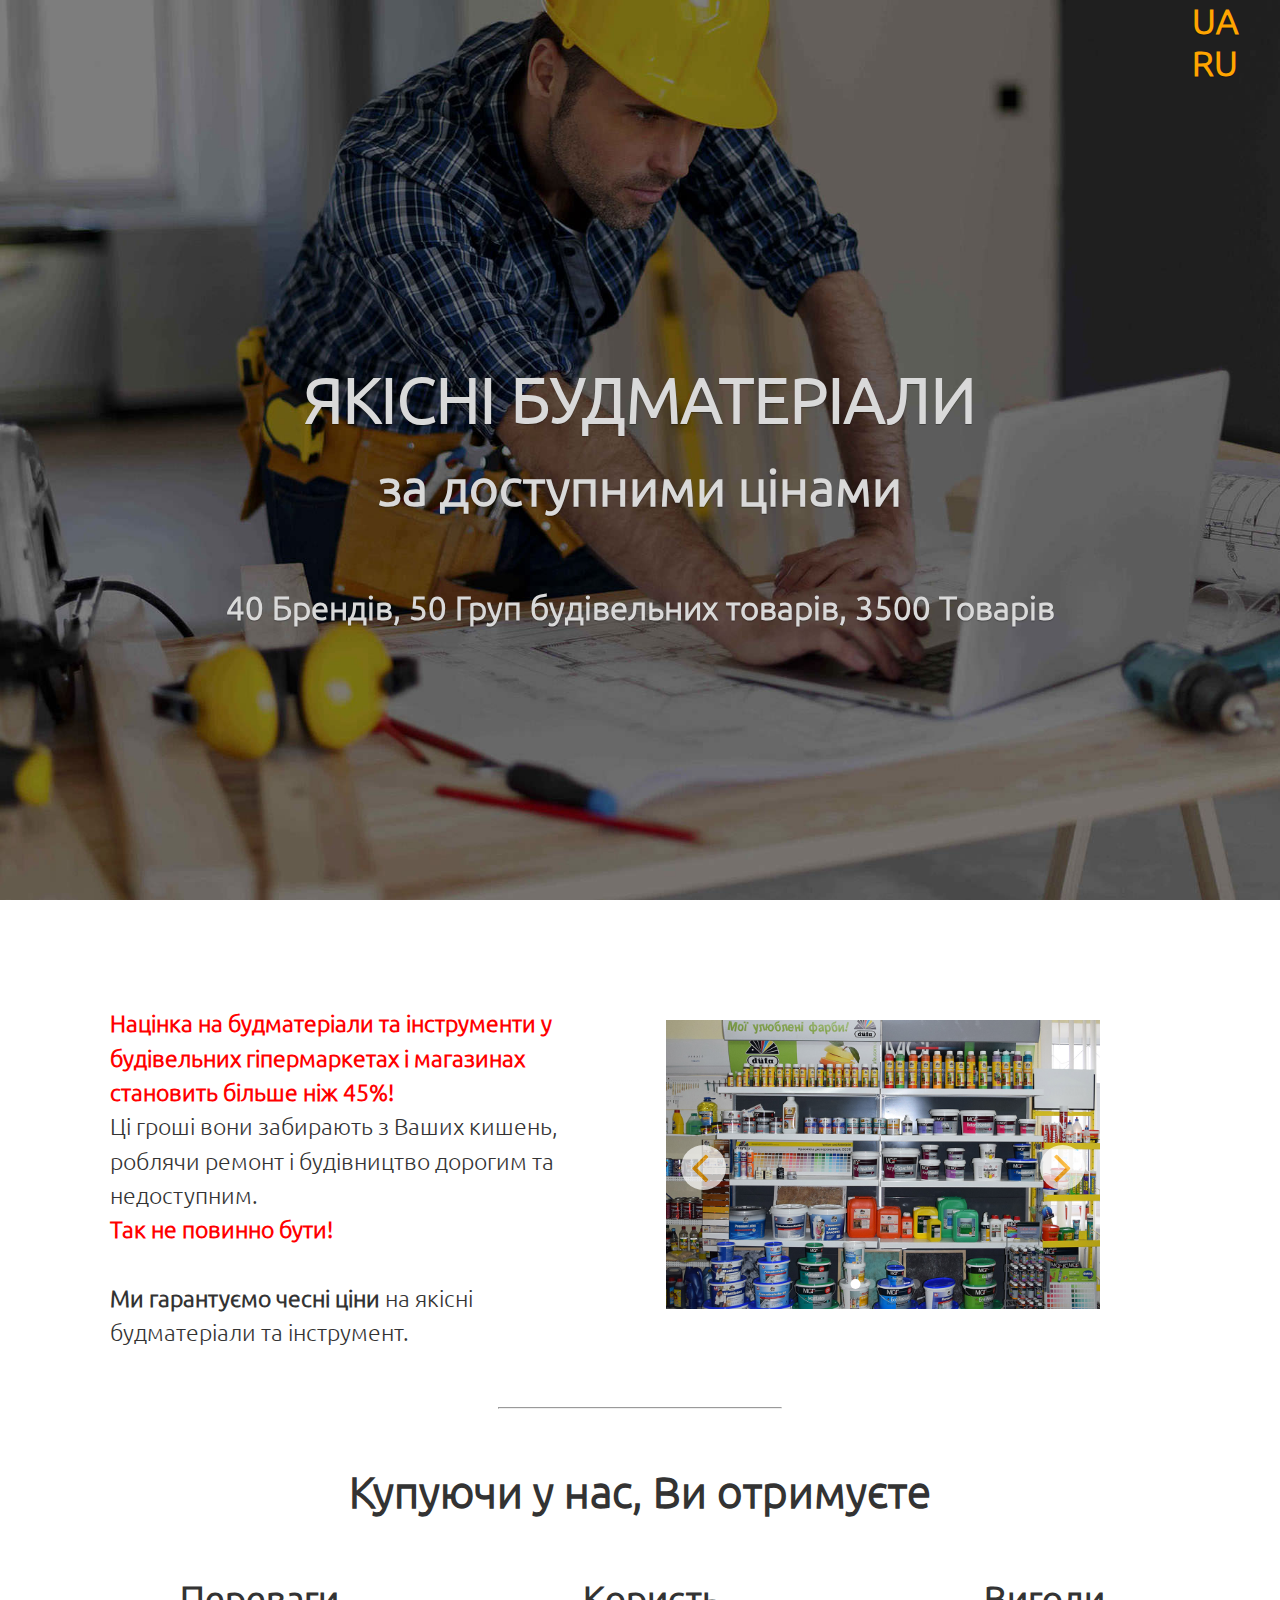
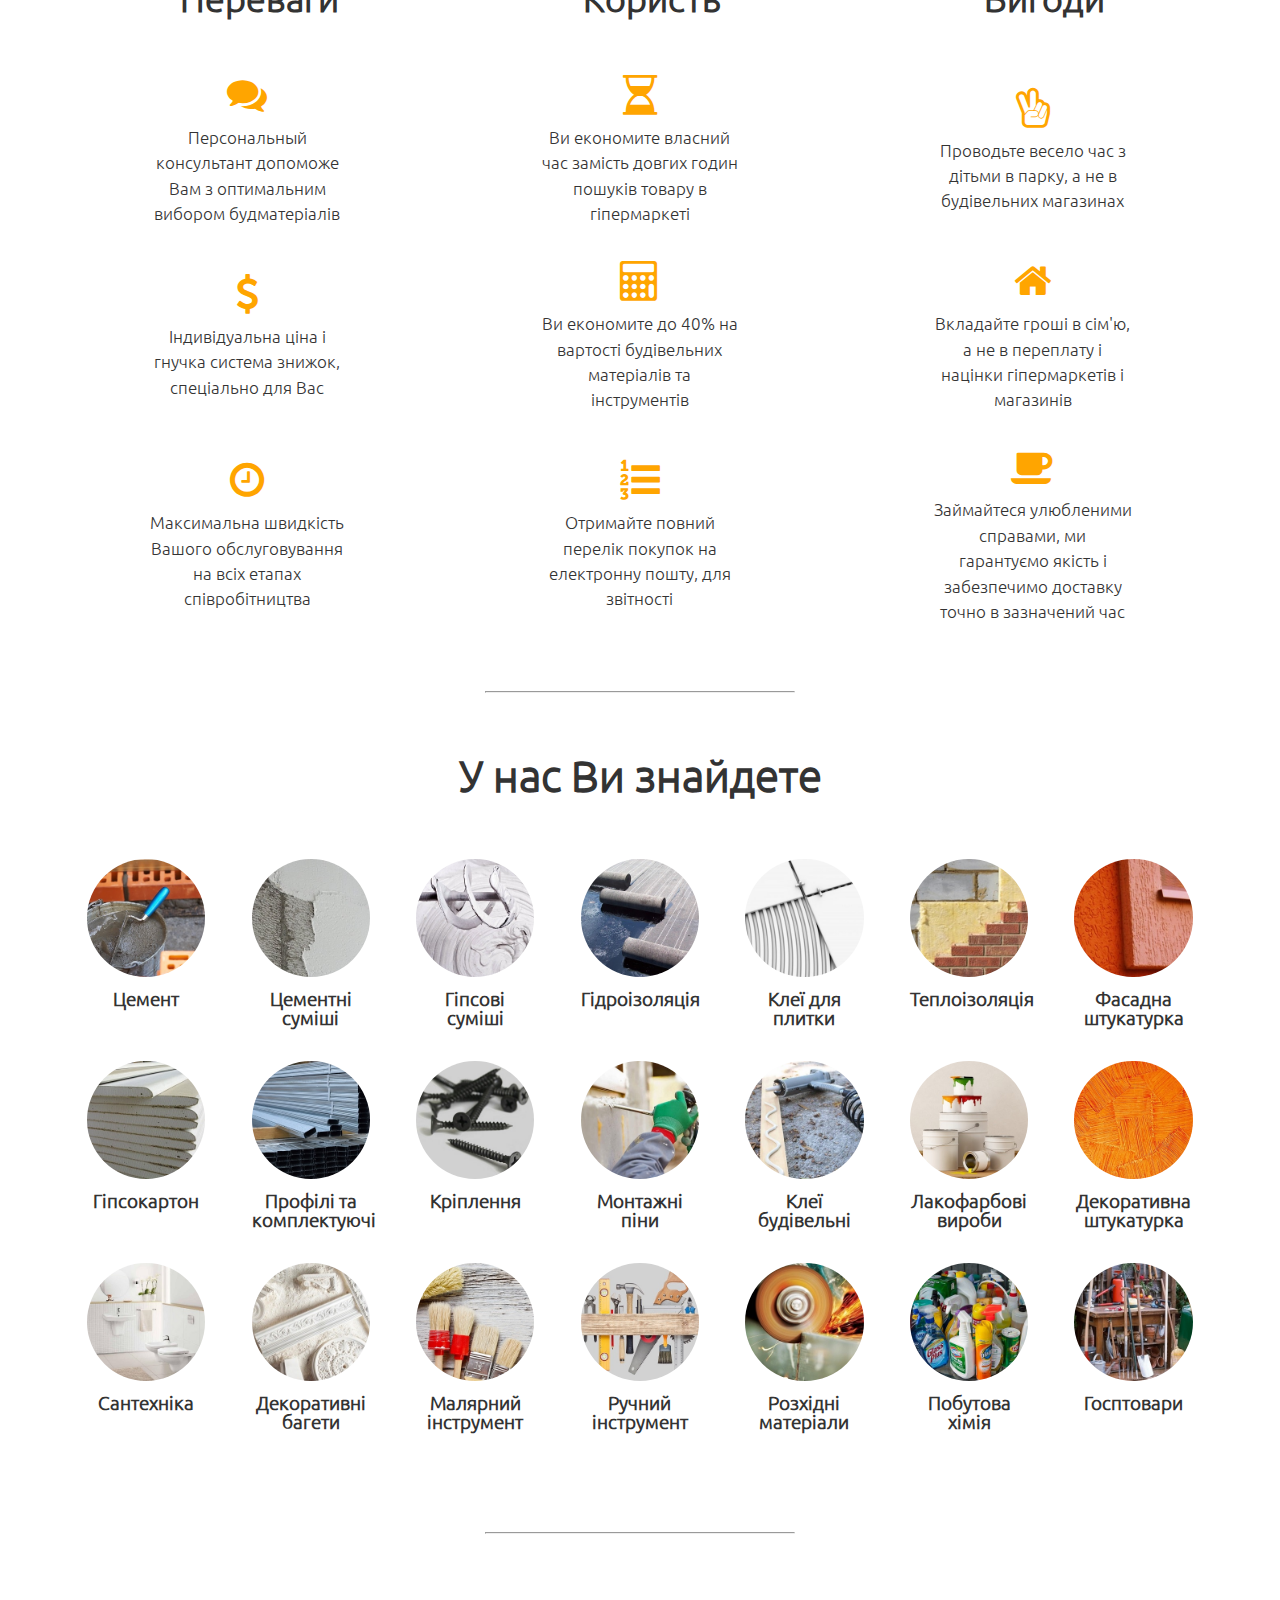
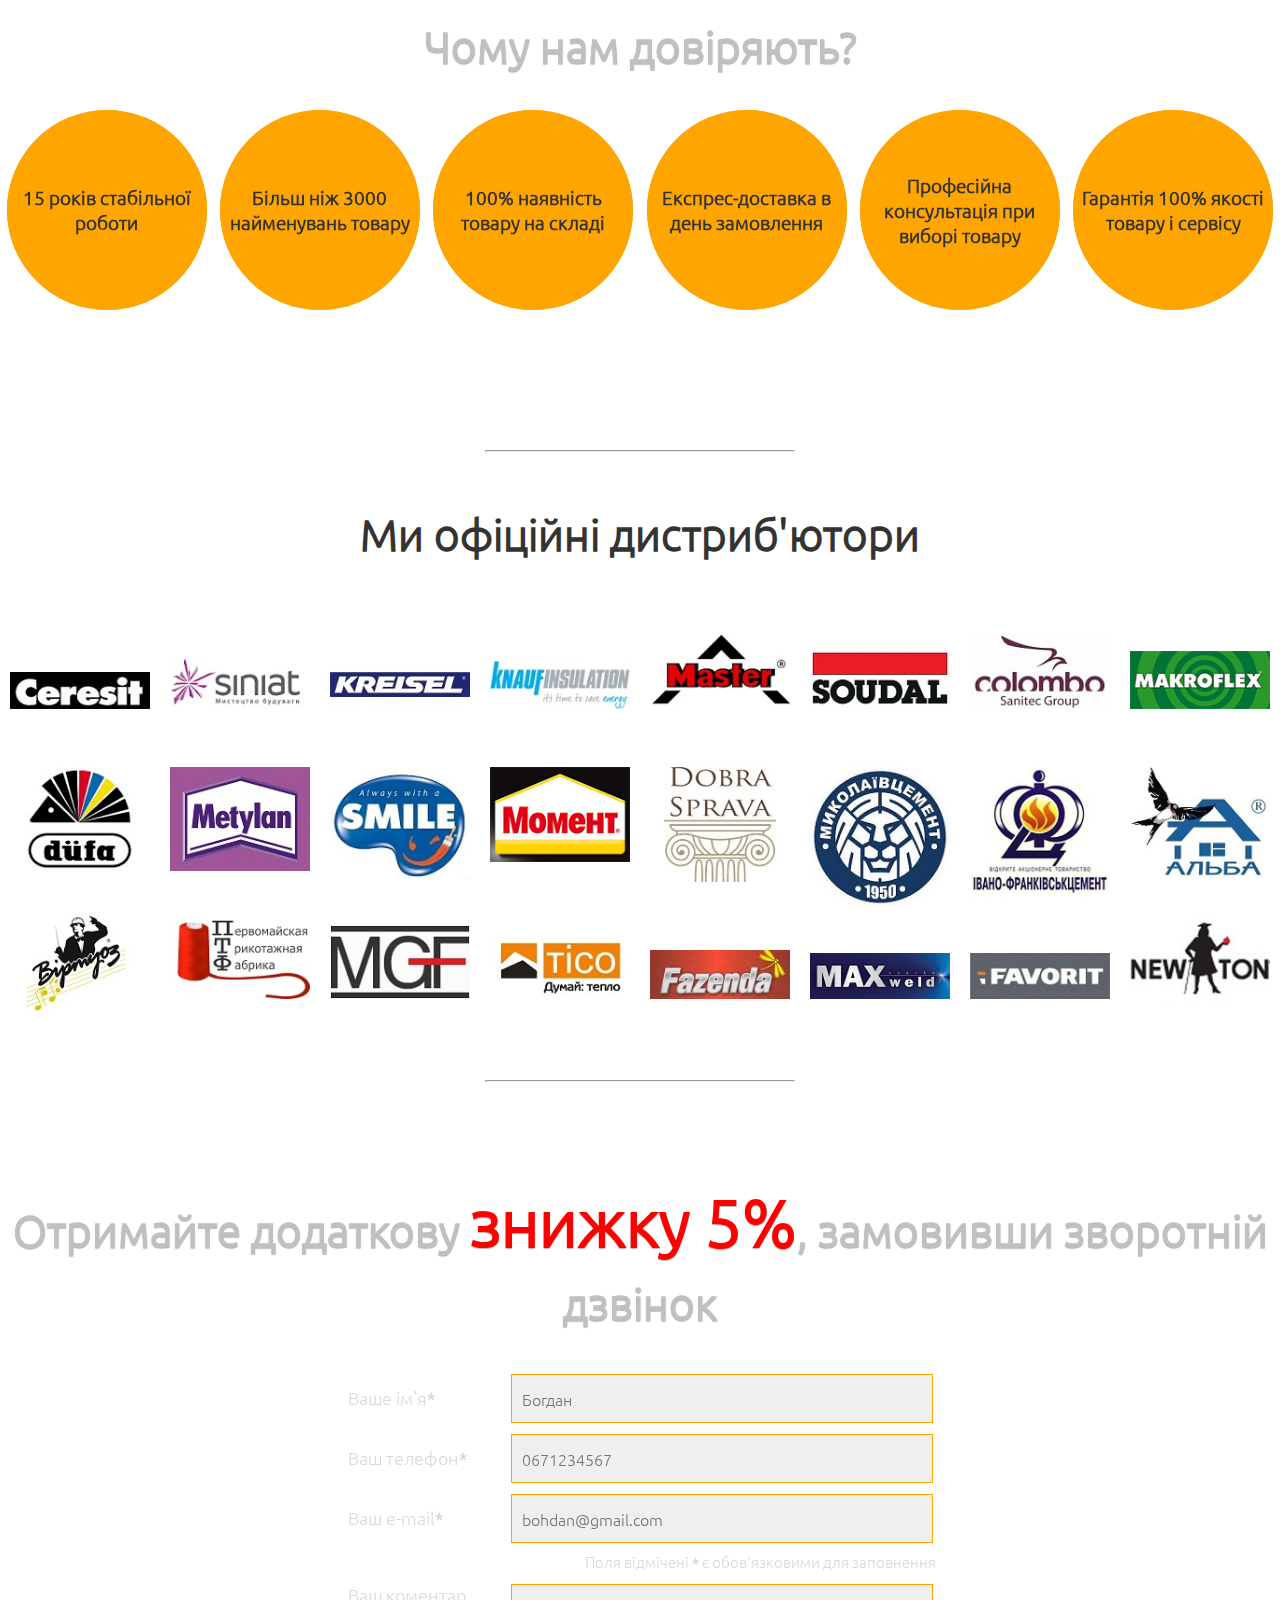
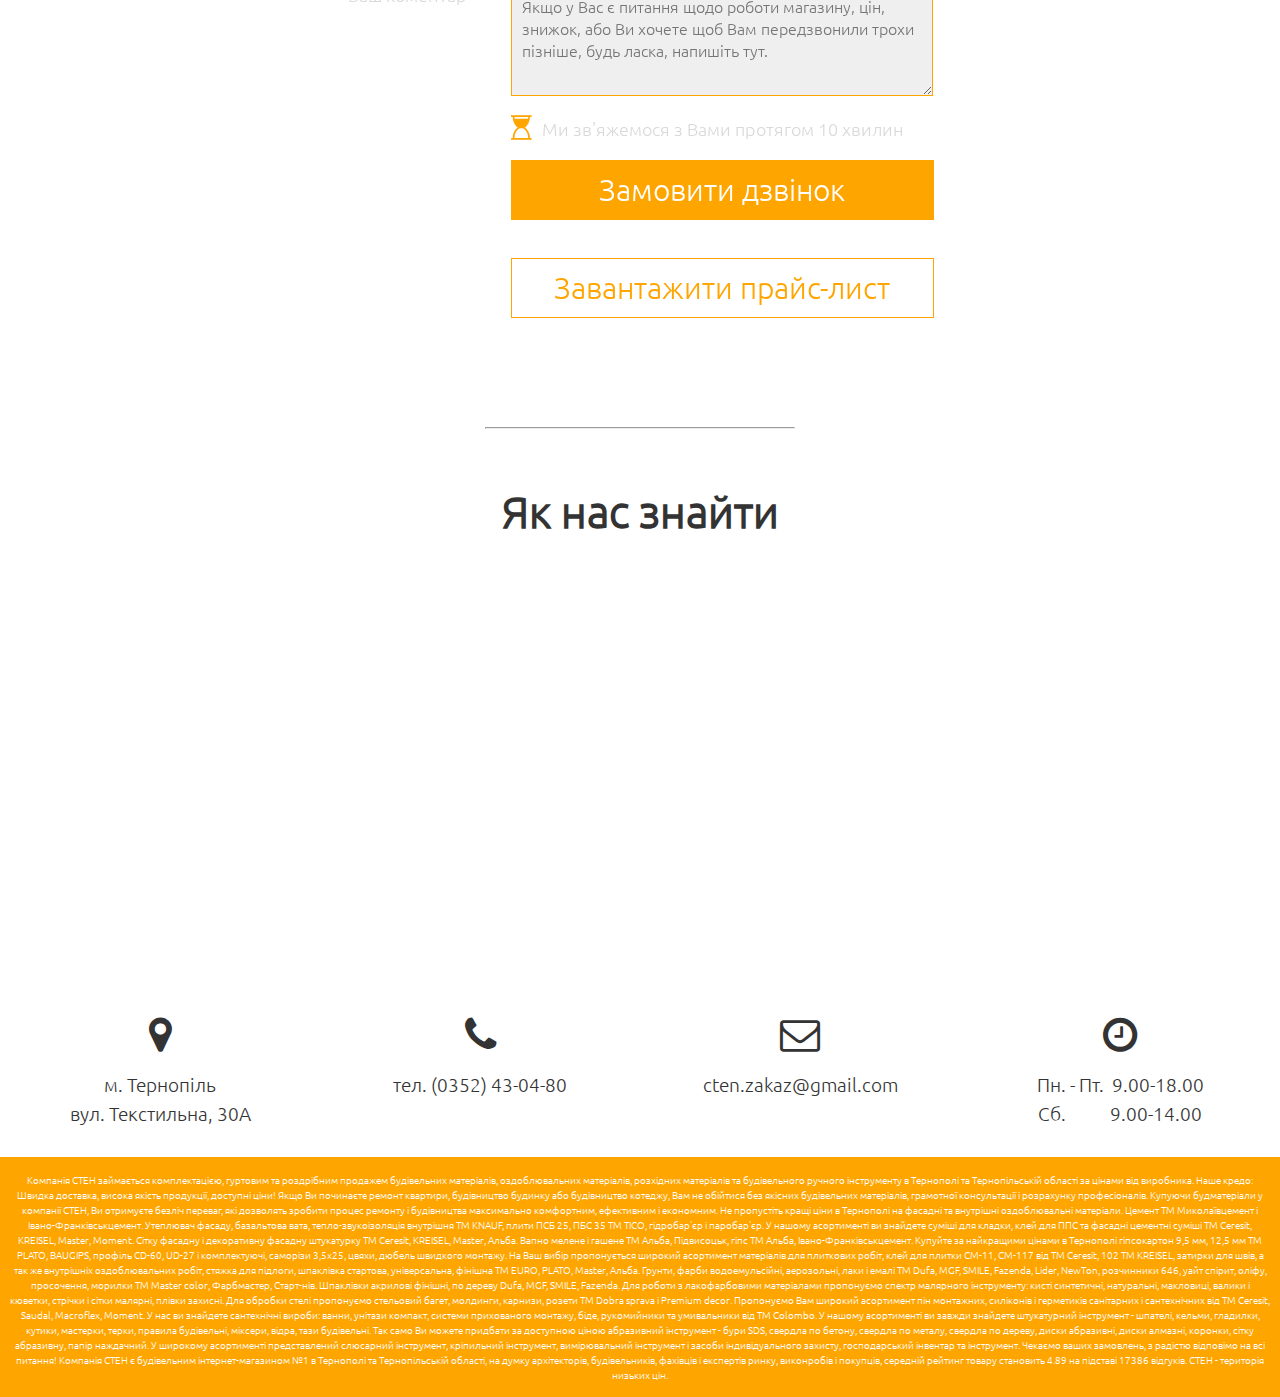
==== commit f4c46ffb: "carousel-controls bubble up bug fixed" ====
--- a/index.html
+++ b/index.html
@@ -32,6 +32,7 @@
 <script src="js/contactform.js"></script>
 <script src="js/formvalidation.js"></script>
 <script src="js/priceunblock.js"></script>
+<script src="js/carousel.js"></script>
 <script src="js/bootstrap.js" type="text/javascript"></script>
 	<script>
 		(function(i,s,o,g,r,a,m){i['GoogleAnalyticsObject']=r;i[r]=i[r]||function(){
@@ -60,7 +61,7 @@
 <body data-spy="scroll" data-target=".navbar" data-offset="50">
 <?php include_once("analyticstracking.php") ?>
 	<nav class="navbar navbar-inverse affix-top" data-spy="affix" data-offset-top="820" role="navigation">
-		<div id="myNavbar1" class="navbar-fixed-top fixednav first_hide hide">
+		<div id="myNavbar1" class="navbar-fixed-top fixednav">
 			<!--<div class="container container-fluid">-->
 			<div id="myNavbar" class="collapse navbar-collapse">
 					<ul class="nav navbar-nav">
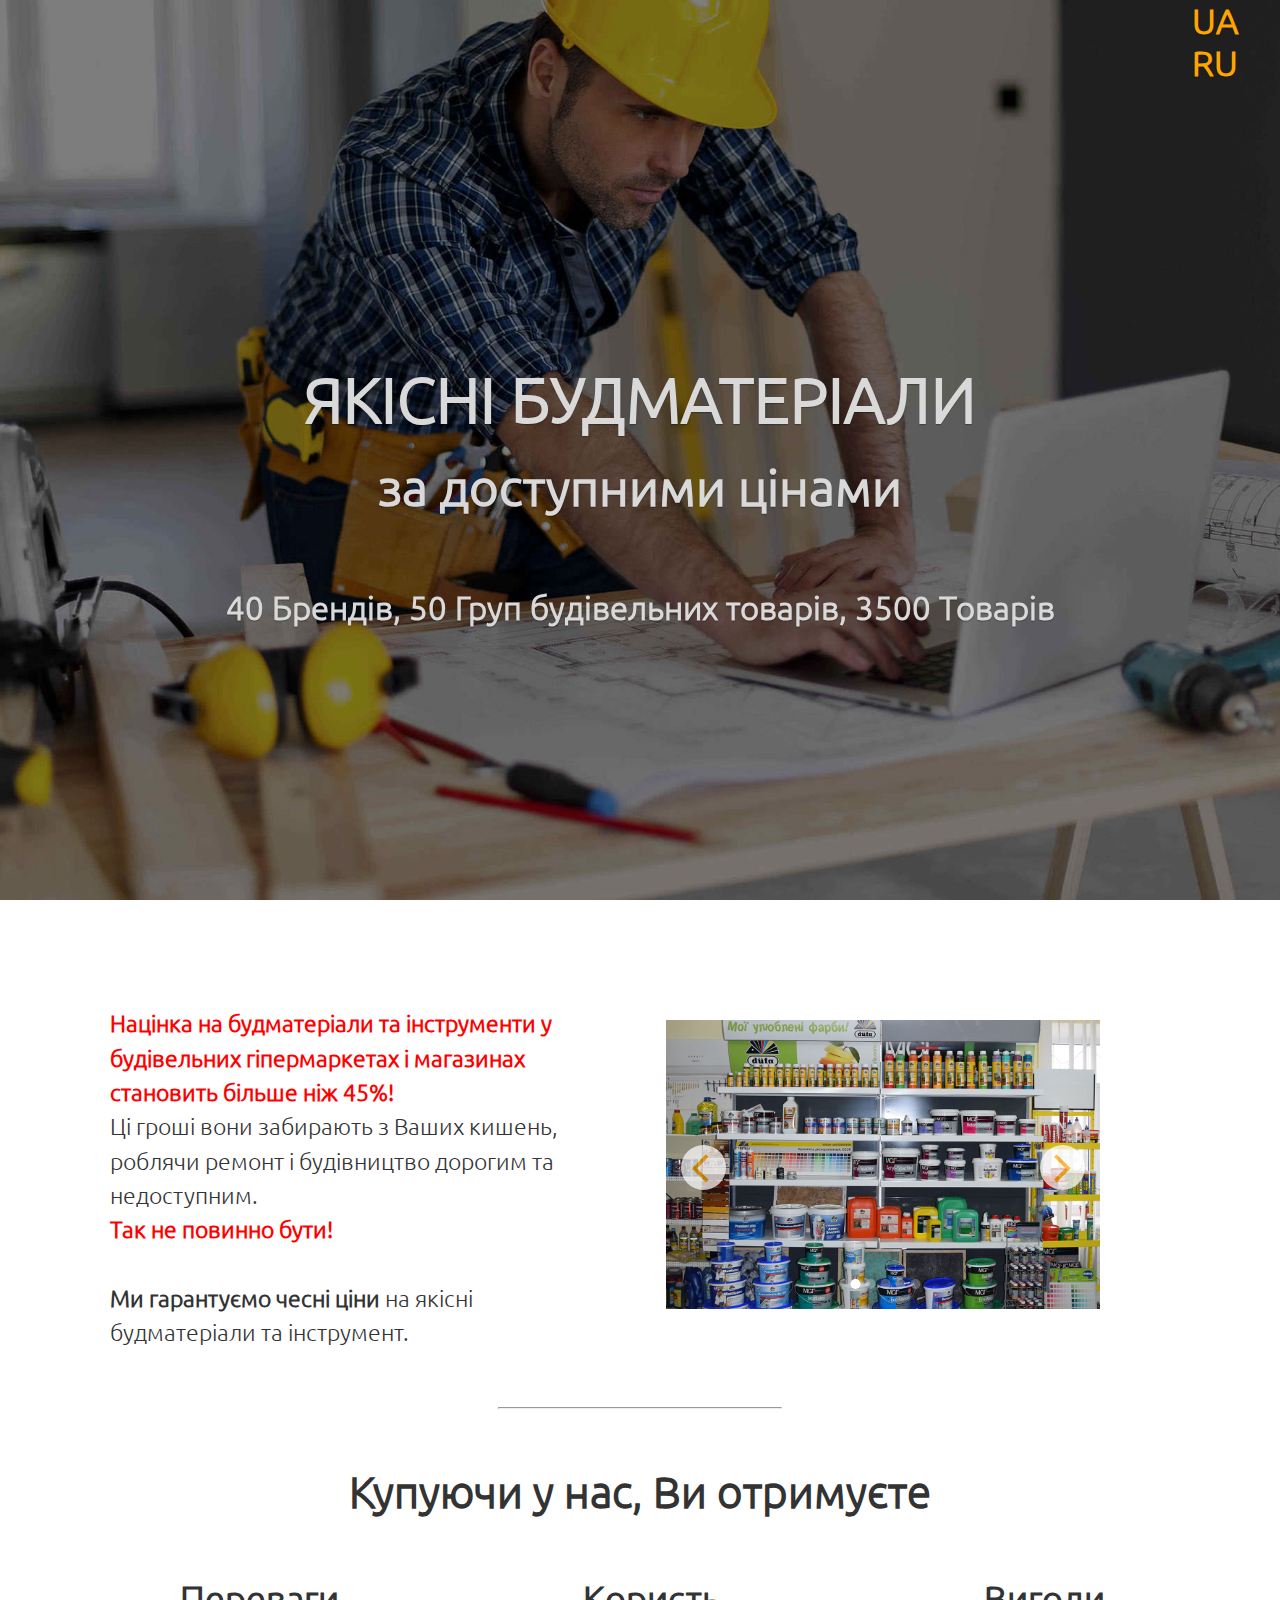
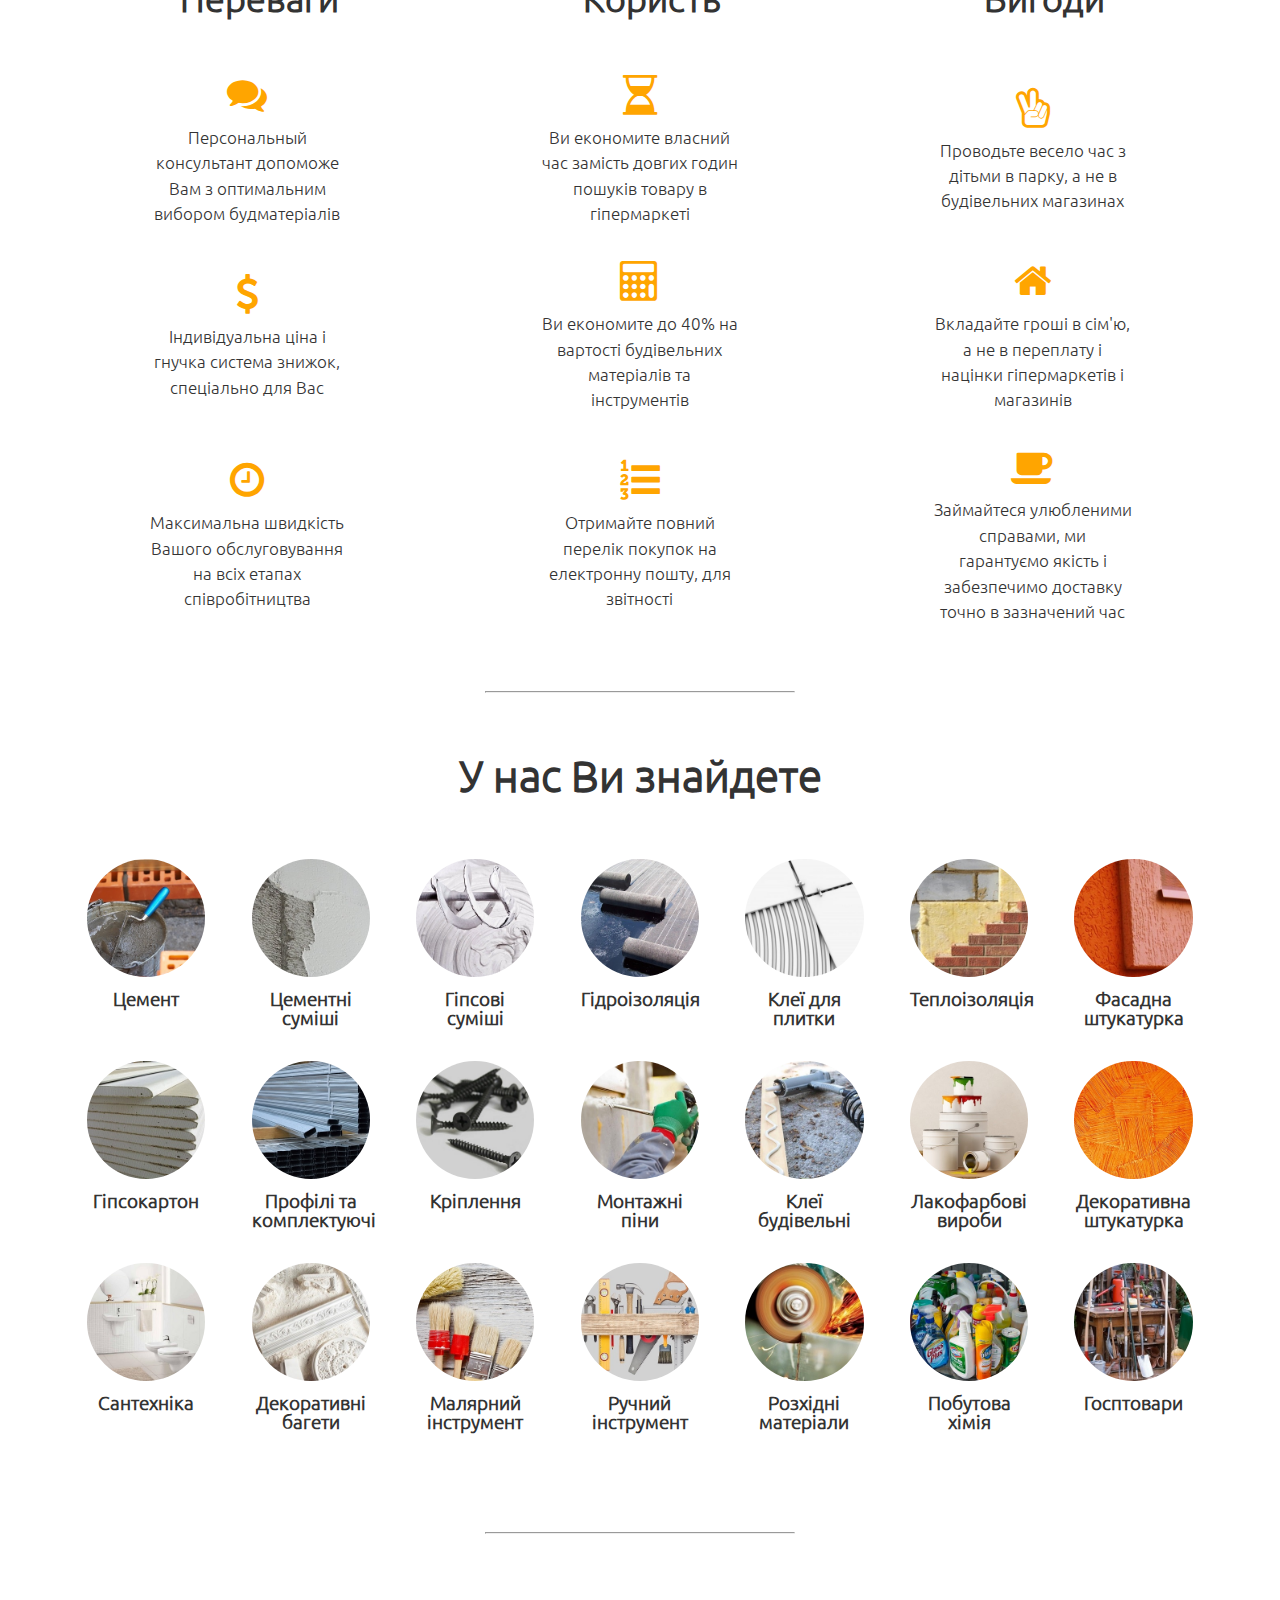
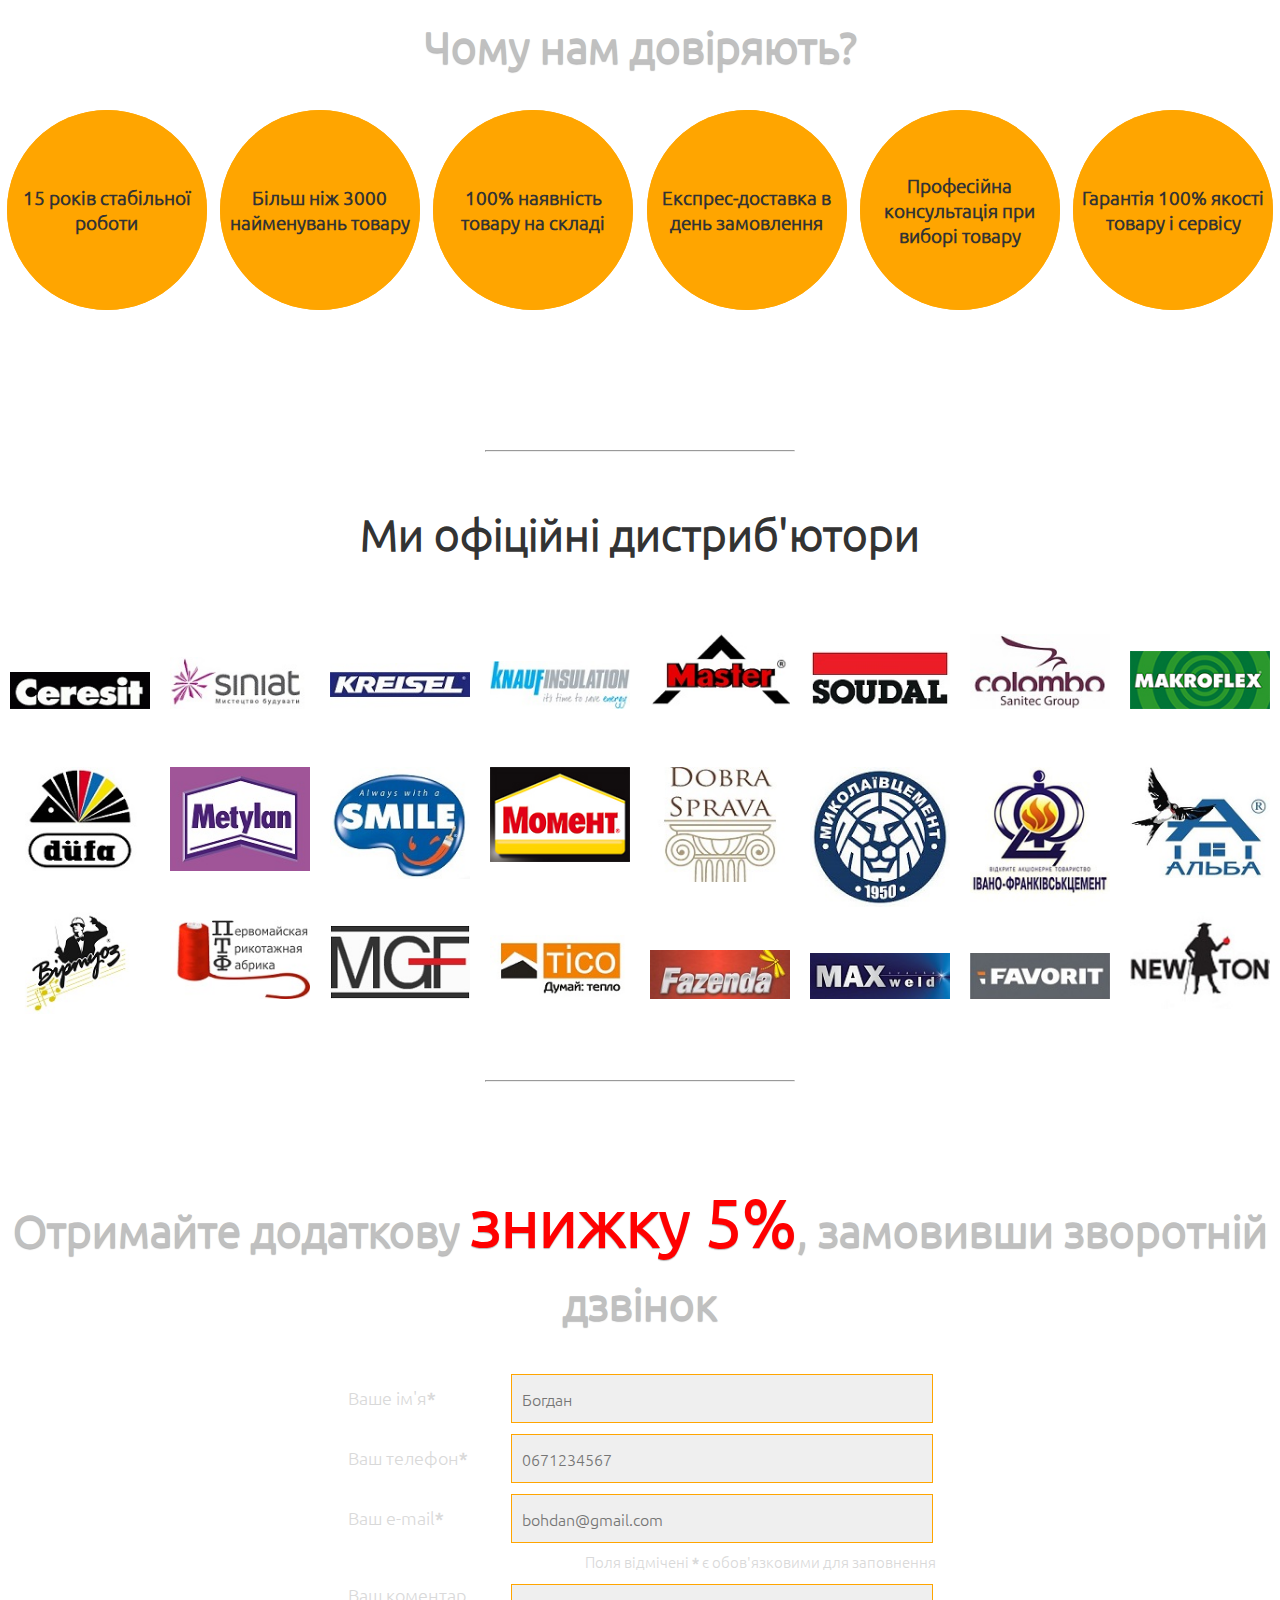
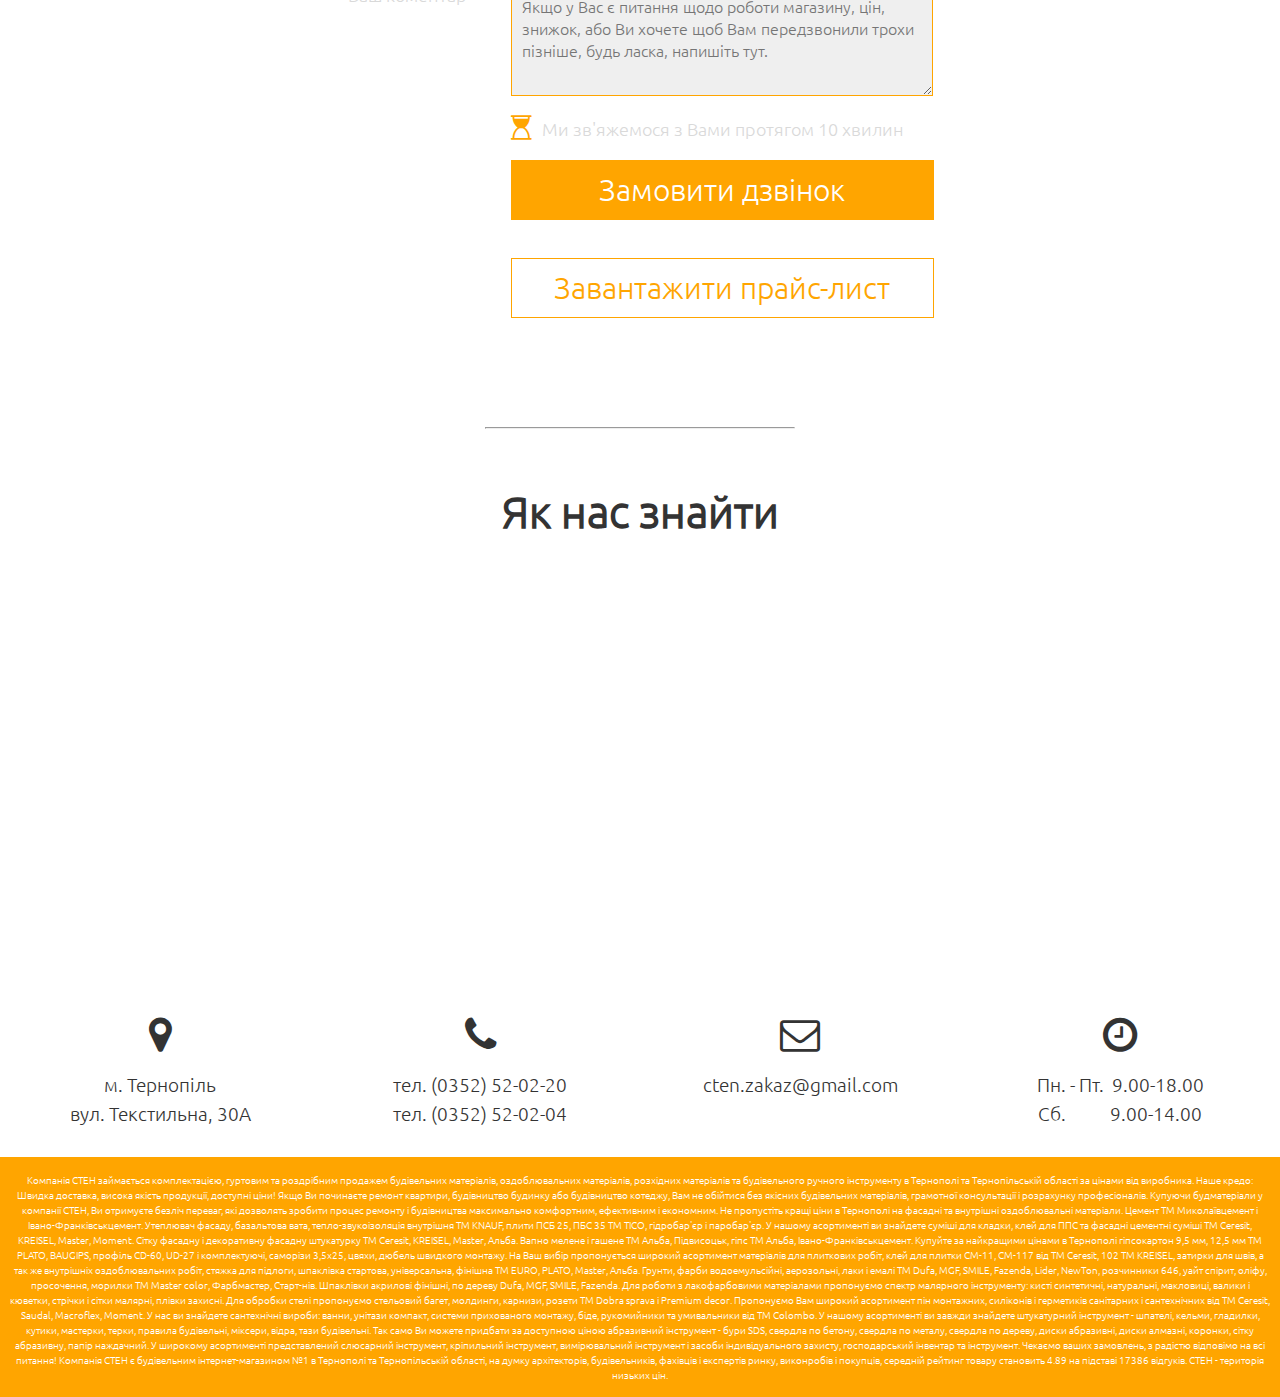
==== commit f5ce4920: "- carousel automatical sliding - telephone numbers changed" ====
--- a/index.html
+++ b/index.html
@@ -61,7 +61,7 @@
 <body data-spy="scroll" data-target=".navbar" data-offset="50">
 <?php include_once("analyticstracking.php") ?>
 	<nav class="navbar navbar-inverse affix-top" data-spy="affix" data-offset-top="820" role="navigation">
-		<div id="myNavbar1" class="navbar-fixed-top fixednav">
+		<div id="myNavbar1" class="navbar-fixed-top fixednav hide">
 			<!--<div class="container container-fluid">-->
 			<div id="myNavbar" class="collapse navbar-collapse">
 					<ul class="nav navbar-nav">
@@ -96,7 +96,7 @@
 				<a class="navbar-brand" href="index.html">
 					<img src="images/sten_logo_orange.png" alt="">
 				</a>
-				<div class="navbar-telephone">067 45 000 98<br>095 12 345 67</div>
+				<div class="navbar-telephone">067 351 24 96<br>067 351 50 46</div>
 			</div>
 		</div>
 	</nav>
@@ -122,7 +122,7 @@
 						<div class="main-logo_container">
 							<a class="main-logo" href="#Introduction">
 								<!--data-src="images/sten_logo_orange4.png" class="notmain"-->
-								<img src="images/sten_logo_orange4.png" alt="" id="logo_man" class="hide first_hide">
+								<img src="images/sten_logo_orange4.png" alt="" id="logo_man" class="hide">
 							</a>
 						</div>
 						<div class="flags_container">
@@ -134,16 +134,16 @@
 								<h1 data-lang-ru="КАЧЕСТВЕННЫЕ СТРОЙМАТЕРИАЛЫ" data-lang-ua="ЯКІСНІ БУДМАТЕРІАЛИ">ЯКІСНІ БУДМАТЕРІАЛИ</h1>
 								<h1><span class="text_size_toptitle" data-lang-ru='<span style="font-size:1.2em">по доступным ценам' data-lang-ua="за доступними цінами">за доступними цінами</span></h1>
 							</div>
-							<hr id="hr_man" class="first_hide hide">
+							<hr id="hr_man" class="hide">
 							<div class="Subtitle">
 								<h2 data-lang-ru="40 Брендов, 50 Строительных групп, 3500 Товаров" data-lang-ua="40 Брендів, 50 Груп будівельних товарів, 3500 Товарів">
 									40 Брендів, 50 Груп будівельних товарів, 3500 Товарів</h2>
 							</div>
 						</div>
 
-					<a class="arrow" href="#Introduction">
-						<div class="arrow_bottom" id="arrow_banner1" class="first_hide hide">
-							<img src="images/arrow.png" data-src="images/arrow.png" id="arrow_banner"  alt="">
+					<a class="arrow hide" href="#Introduction" id="arrow_banner1">
+						<div class="arrow_bottom" >
+							<img src="images/arrow.png" data-src="images/arrow.png" id="arrow_banner" alt="">
 						</div>
 					</a>
 				</div>
@@ -172,7 +172,7 @@
 			<div class="Grounds_video_wrap">
 				<div class="Grounds_video_1">
 					<div class="container">
-						<div id="myCarousel" class="carousel slide" data-ride="#carousel">
+						<div id="myCarousel" class="carousel slide" data-ride="carousel" data-pause="null">
 							<ol class="carousel-indicators">
 								<li data-target="#myCarousel" data-slide-to="0" class="active"></li>
 								<li data-target="#myCarousel" data-slide-to="1"></li>
@@ -202,11 +202,11 @@
 								</div>
 							</div>
 
-							<a class="left carousel-control" href="#myCarousel" role="button" data-slide="prev">
+							<a class="left carousel-control" href="#myCarousel" role="button" data-slide="prev" style="z-index: 0;">
 								<i class="fa fa-angle-left" aria-hidden="true"></i>
 								<span class="sr-only"></span>
 							</a>
-							<a class="right carousel-control" href="#myCarousel" role="button" data-slide="next">
+							<a class="right carousel-control" href="#myCarousel" role="button" data-slide="next"  style="z-index: 0;">
 								<i class="fa fa-angle-right" aria-hidden="true"></i>
 								<span class="sr-only"></span>
 							</a>
@@ -815,7 +815,9 @@
 			</div>
 			<div id="telephone">
 				<i class="fa fa-phone" aria-hidden="true"></i>
-					<p>тел. (0352) 43-04-80<br>
+					<p>тел. (0352) 52-02-20<br>
+					</p>
+					<p>тел. (0352) 52-02-04<br>
 					</p>
 			</div>
 			<div id="e-mail">
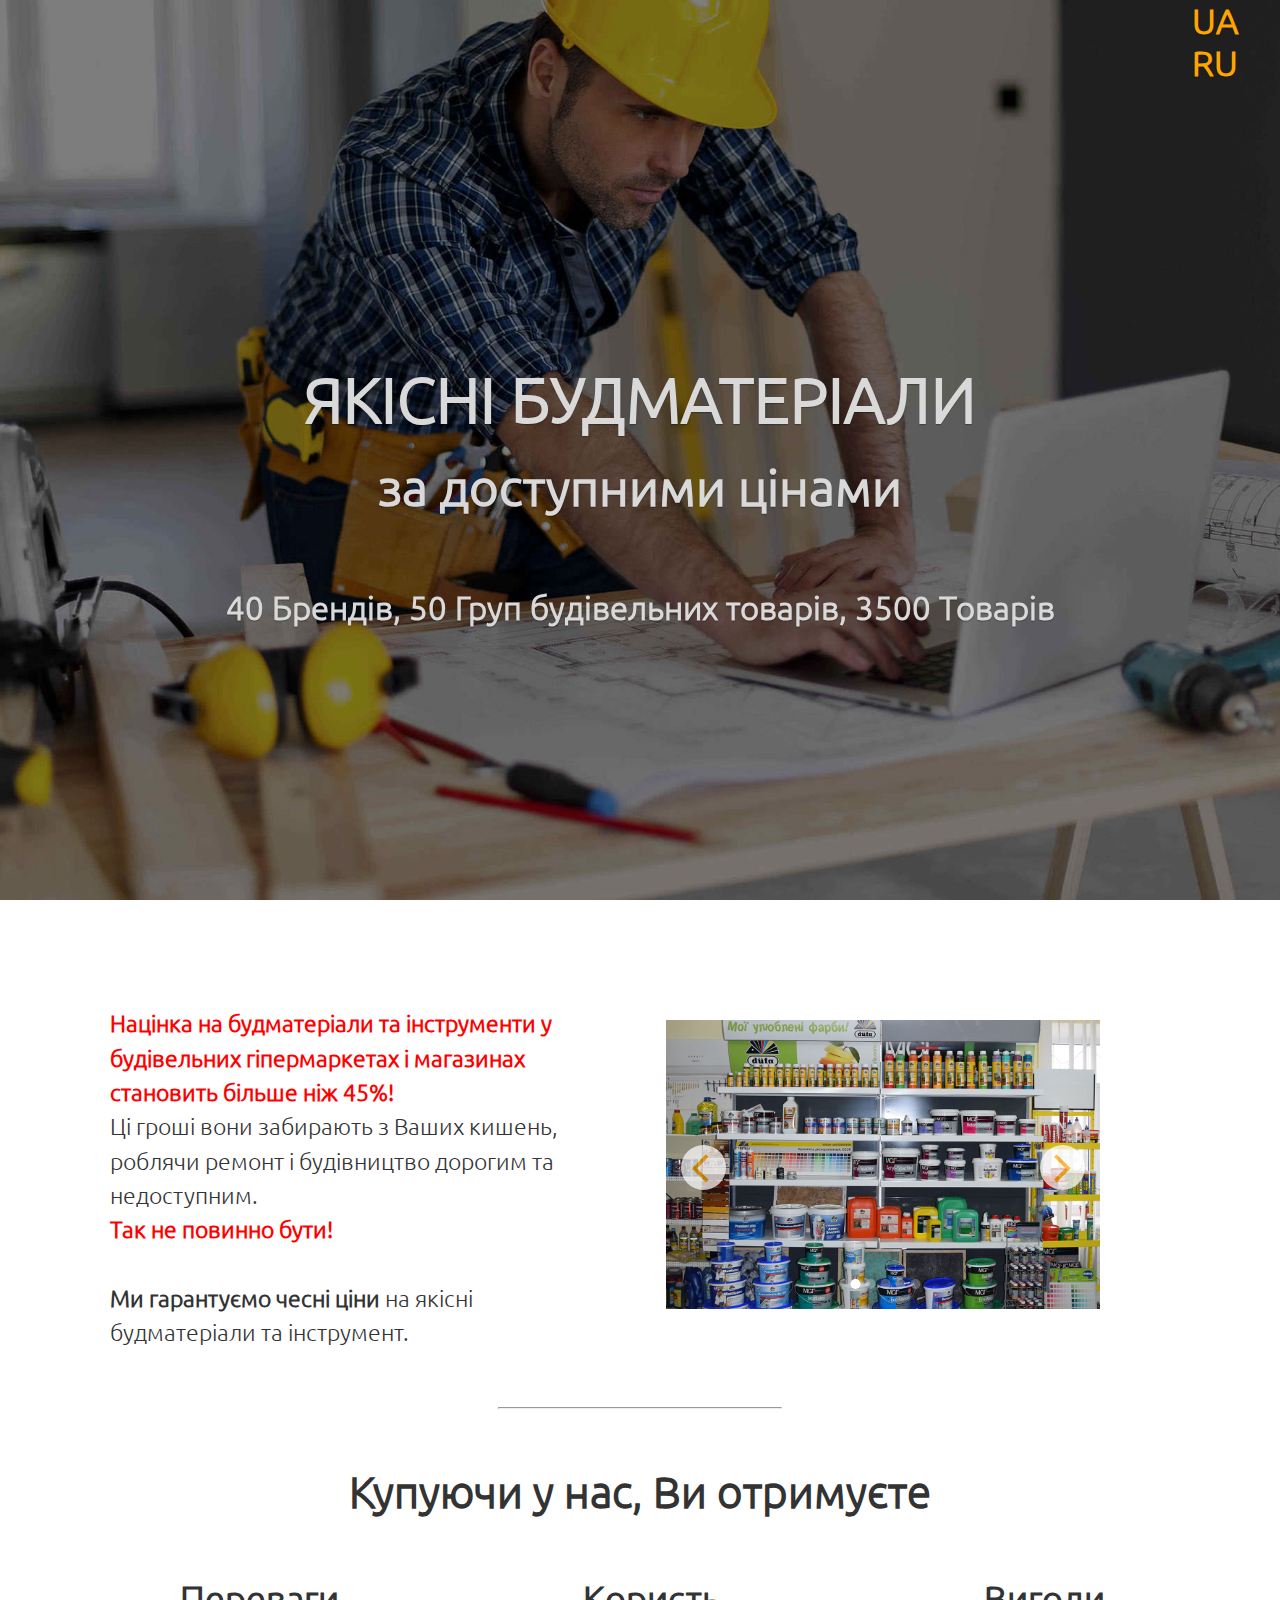
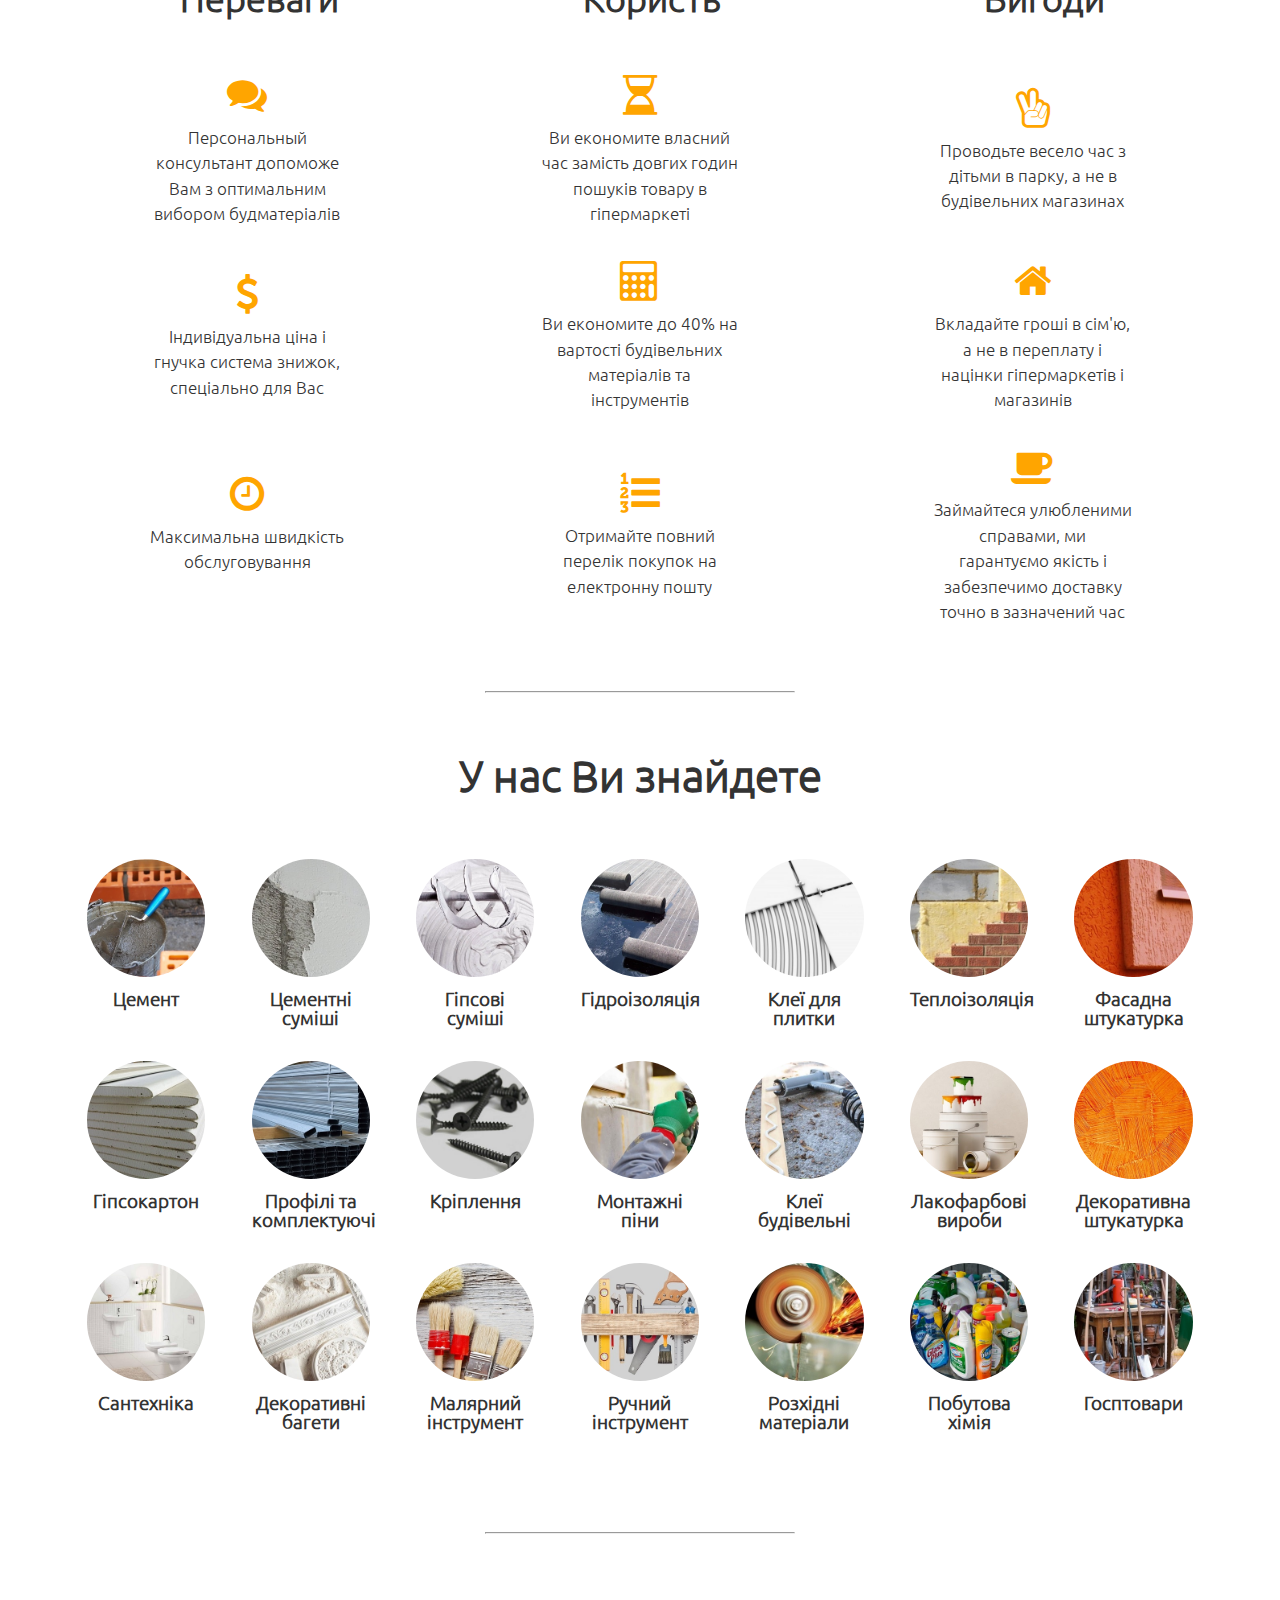
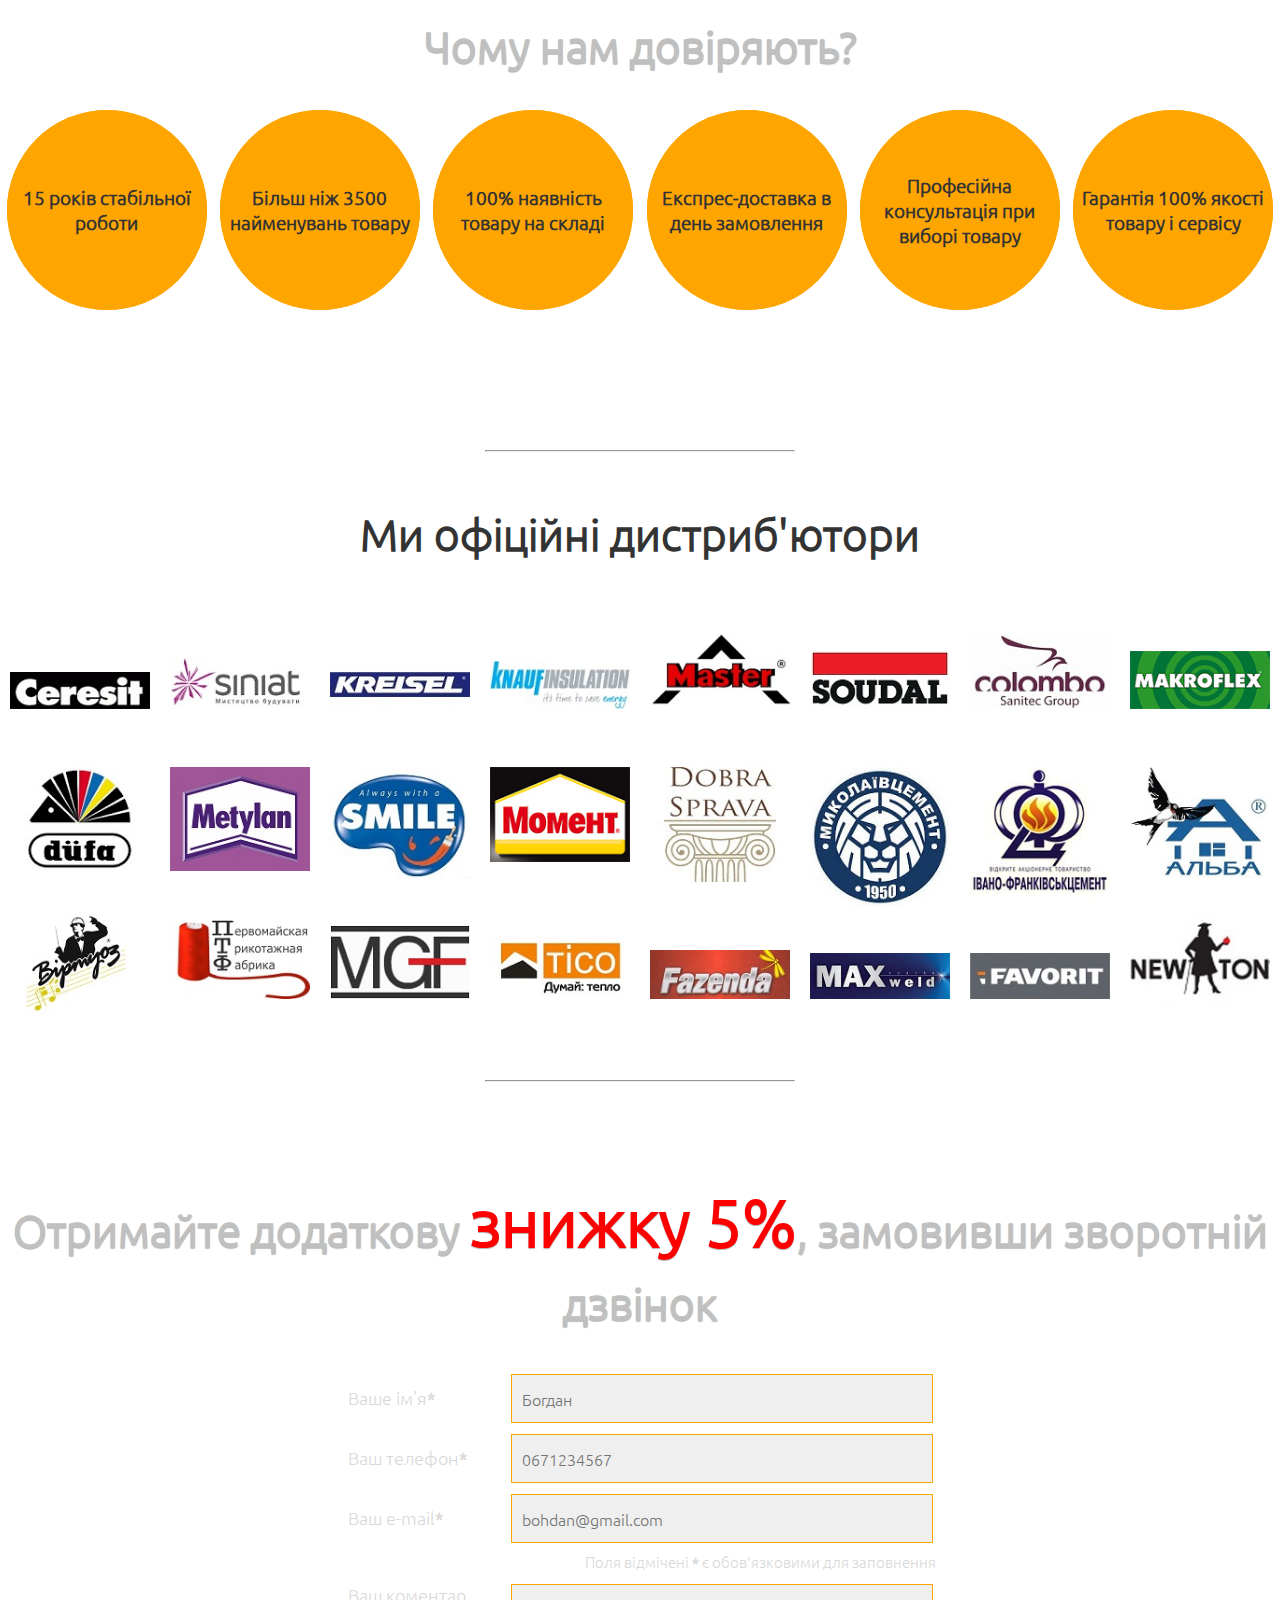
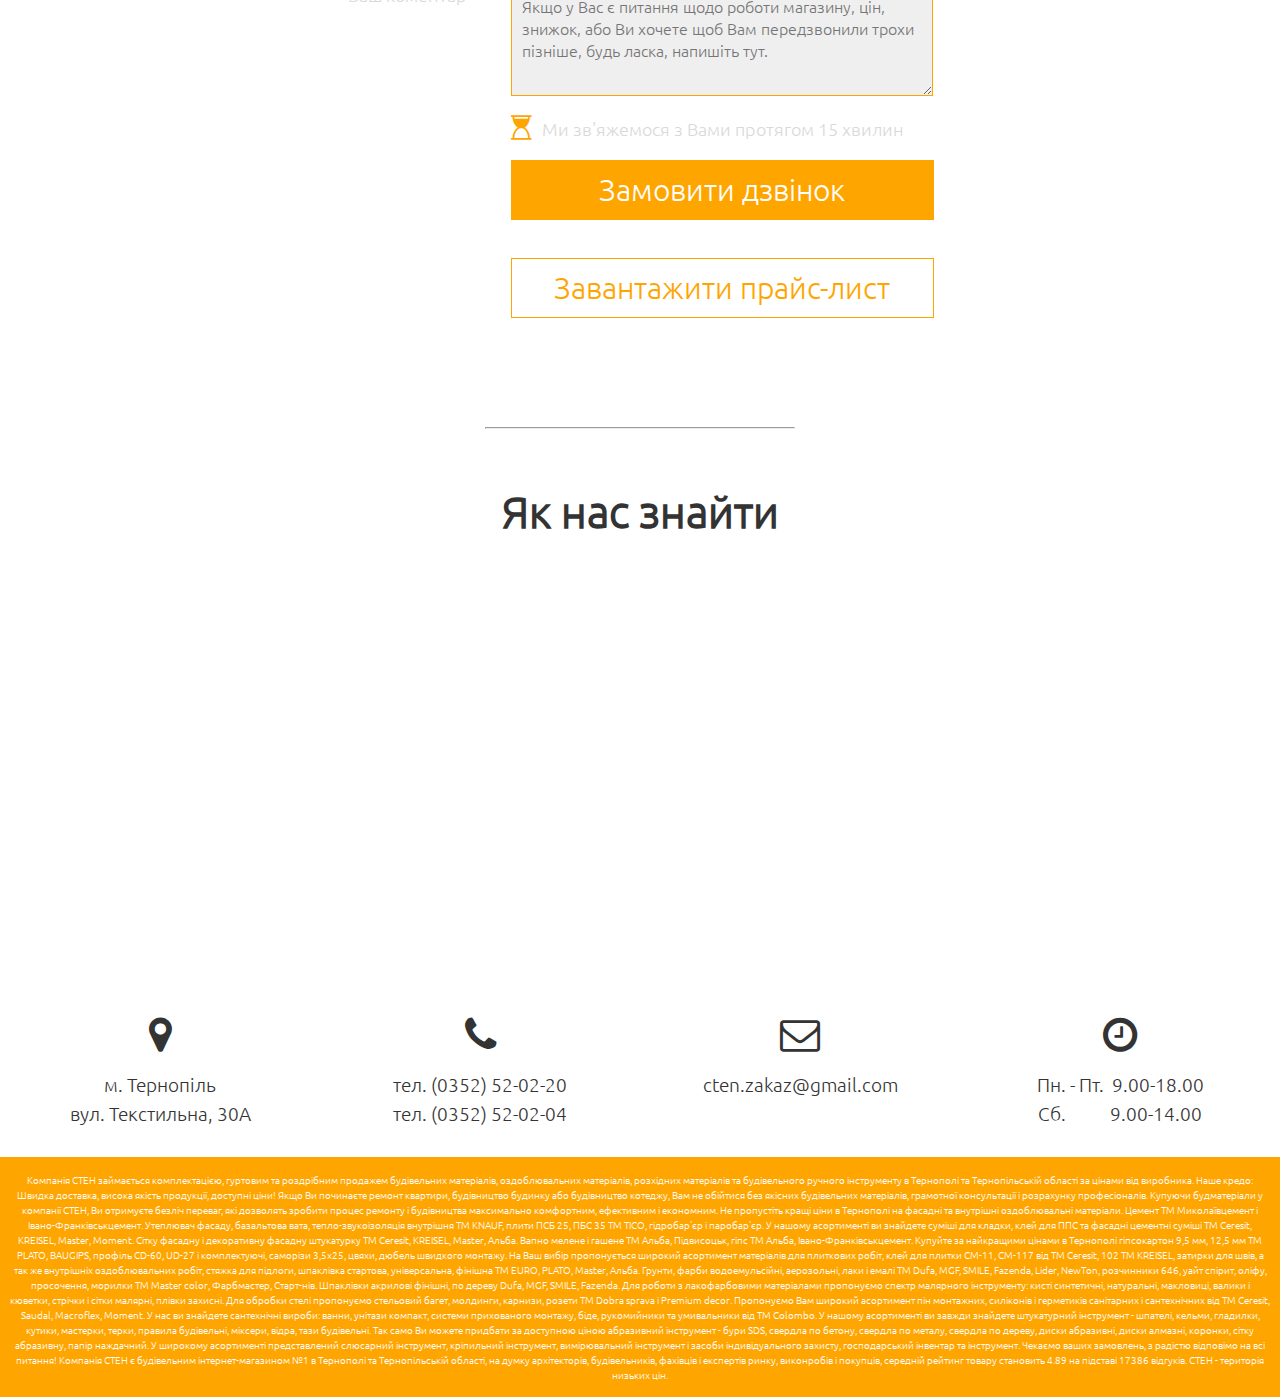
==== commit 65a39b34: "text modifications" ====
--- a/index.html
+++ b/index.html
@@ -111,7 +111,7 @@
 			</div>
 			<div class="modal-body">
 				<h2 data-lang-ru='Вы получили скидку <span class="text_color_2">5%</span>' data-lang-ua='Ви отримали знижку <span class="text_color_2">5%</span>'>Ви отримали знижку <span class="text_color_2">5%</span></h2>
-				<h2 data-lang-ru="Мы свяжемся с Вами до 10 минут" data-lang-ua="Ми зв'яжемося з вами протягом 10 хв">Ми зв'яжемося з вами протягом 10 хв</h2>
+				<h2 data-lang-ru="Мы свяжемся с Вами до 10 минут" data-lang-ua="Ми зв'яжемося з вами протягом 15 хв">Ми зв'яжемося з вами протягом 15 хв</h2>
 			</div>
 	</div>
 
@@ -290,15 +290,15 @@
 				<div class="Benefits_row_2 animated fadeInUp">
 					<div class="Benefits_item">
 						<i class="fa fa-clock-o"></i>
-						<div class="Benefits_text" data-lang-ru="Максимальная скорость Вашего обслуживания на всех этапах сотрудничества"
-							 data-lang-ua="Максимальна швидкість Вашого обслуговування на всіх етапах співробітництва">
-											Максимальна швидкість Вашого обслуговування на всіх етапах співробітництва</div>
+						<div class="Benefits_text" data-lang-ru="Максимальная скорость обслуживания на всех этапах сотрудничества"
+							 data-lang-ua="Максимальна швидкість обслуговування">
+											Максимальна швидкість обслуговування</div>
 					</div>
 					<div class="Benefits_item">
 						<i class="fa fa-list-ol"></i>
-						<div class="Benefits_text" data-lang-ru="Получите полный перечень покупок на электронную почту, для сметы"
-							 data-lang-ua="Отримайте повний перелік покупок на електронну пошту, для звітності">
-											Отримайте повний перелік покупок на електронну пошту, для звітності</div>
+						<div class="Benefits_text" data-lang-ru="Получите полный перечень покупок на электронную почту"
+							 data-lang-ua="Отримайте повний перелік покупок на електронну пошту">
+											Отримайте повний перелік покупок на електронну пошту</div>
 					</div>
 					<div class="Benefits_item">
 						<i class="fa fa-coffee"></i>
@@ -455,8 +455,8 @@
 							<div class="Grounds_circles">
 								<div class="Grounds_circles_box">
 									<div class="Grounds_circles_border">
-										<div class="Grounds_circles_content" data-lang-ru="Более 3000 наименований товара"
-											 data-lang-ua="Більш ніж 3000 найменувань товару">Більш ніж 3000 найменувань товару</div>
+										<div class="Grounds_circles_content" data-lang-ru="Более 3500 наименований товара"
+											 data-lang-ua="Більш ніж 3000 найменувань товару">Більш ніж 3500 найменувань товару</div>
 									</div>
 									<div class="Grounds_circles_border_back">
 										<div class="Grounds_circles_content_back" data-lang-ru="Ассортимент от гвоздя до ванны"
@@ -760,8 +760,8 @@
 							</tr>
 							<tr> 
 								<td></td>
-								<td><i class="fa fa-hourglass-start" aria-hidden="true"></i><span data-lang-ru="Мы свяжемся с Вами в течении 10 минут"
-																							   data-lang-ua="Ми зв'яжемося з Вами протягом 10 хвилин">Ми зв'яжемося з Вами протягом 10 хвилин</span></td>
+								<td><i class="fa fa-hourglass-start" aria-hidden="true"></i><span data-lang-ru="Мы свяжемся с Вами в течении 15 минут"
+																							   data-lang-ua="Ми зв'яжемося з Вами протягом 15 хвилин">Ми зв'яжемося з Вами протягом 15 хвилин</span></td>
 							</tr>
 							<tr> 
 								<td></td>
@@ -834,7 +834,7 @@
 		</div>
 	</section>
 	<div id="Footer">
-		<br><p data-lang-ru="Компания СТЕН занимается комплектацией, оптовой и розничной продажей строительных материалов,
+		<br><p data-lang-ru="Компания СТЕН занимается оптовой и розничной продажей строительных материалов,
 							отделочных материалов, расходных материалов и строительного ручного инструмента в Тернополе и
 							Тернопольской области по ценам от производителя. Наше кредо: Быстрая доставка, высокое качество
 							продукции, доступные цены! Если вы начинаете ремонт квартиры, строительство дома или строительство
@@ -867,7 +867,7 @@
 							строительным интернет-магазином №1 в Тернополе и Тернопольской области, по мнению архитекторов, строителей,
 							профессионалов и экспертов рынка, прорабов и покупателей, средний рейтинг товара составляет 4.89 на основании 17386 отзывов.
 							СТЕН - территория низких цен."
-			   data-lang-ua="Компанія СТЕН займається комплектацією, гуртовим та роздрібним продажем будівельних матеріалів, оздоблювальних матеріалів,
+			   data-lang-ua="Компанія СТЕН займається гуртовим та роздрібним продажем будівельних матеріалів, оздоблювальних матеріалів,
 			   				розхідних матеріалів та будівельного ручного інструменту в Тернополі та Тернопільській області за цінами від виробника.
 			   				Наше кредо: Швидка доставка, висока якість продукції, доступні ціни! Якщо Ви починаєте ремонт квартири, будівництво будинку
 			   				або будівництво котеджу, Вам не обійтися без якісних будівельних матеріалів, грамотної консультації і розрахунку професіоналів.
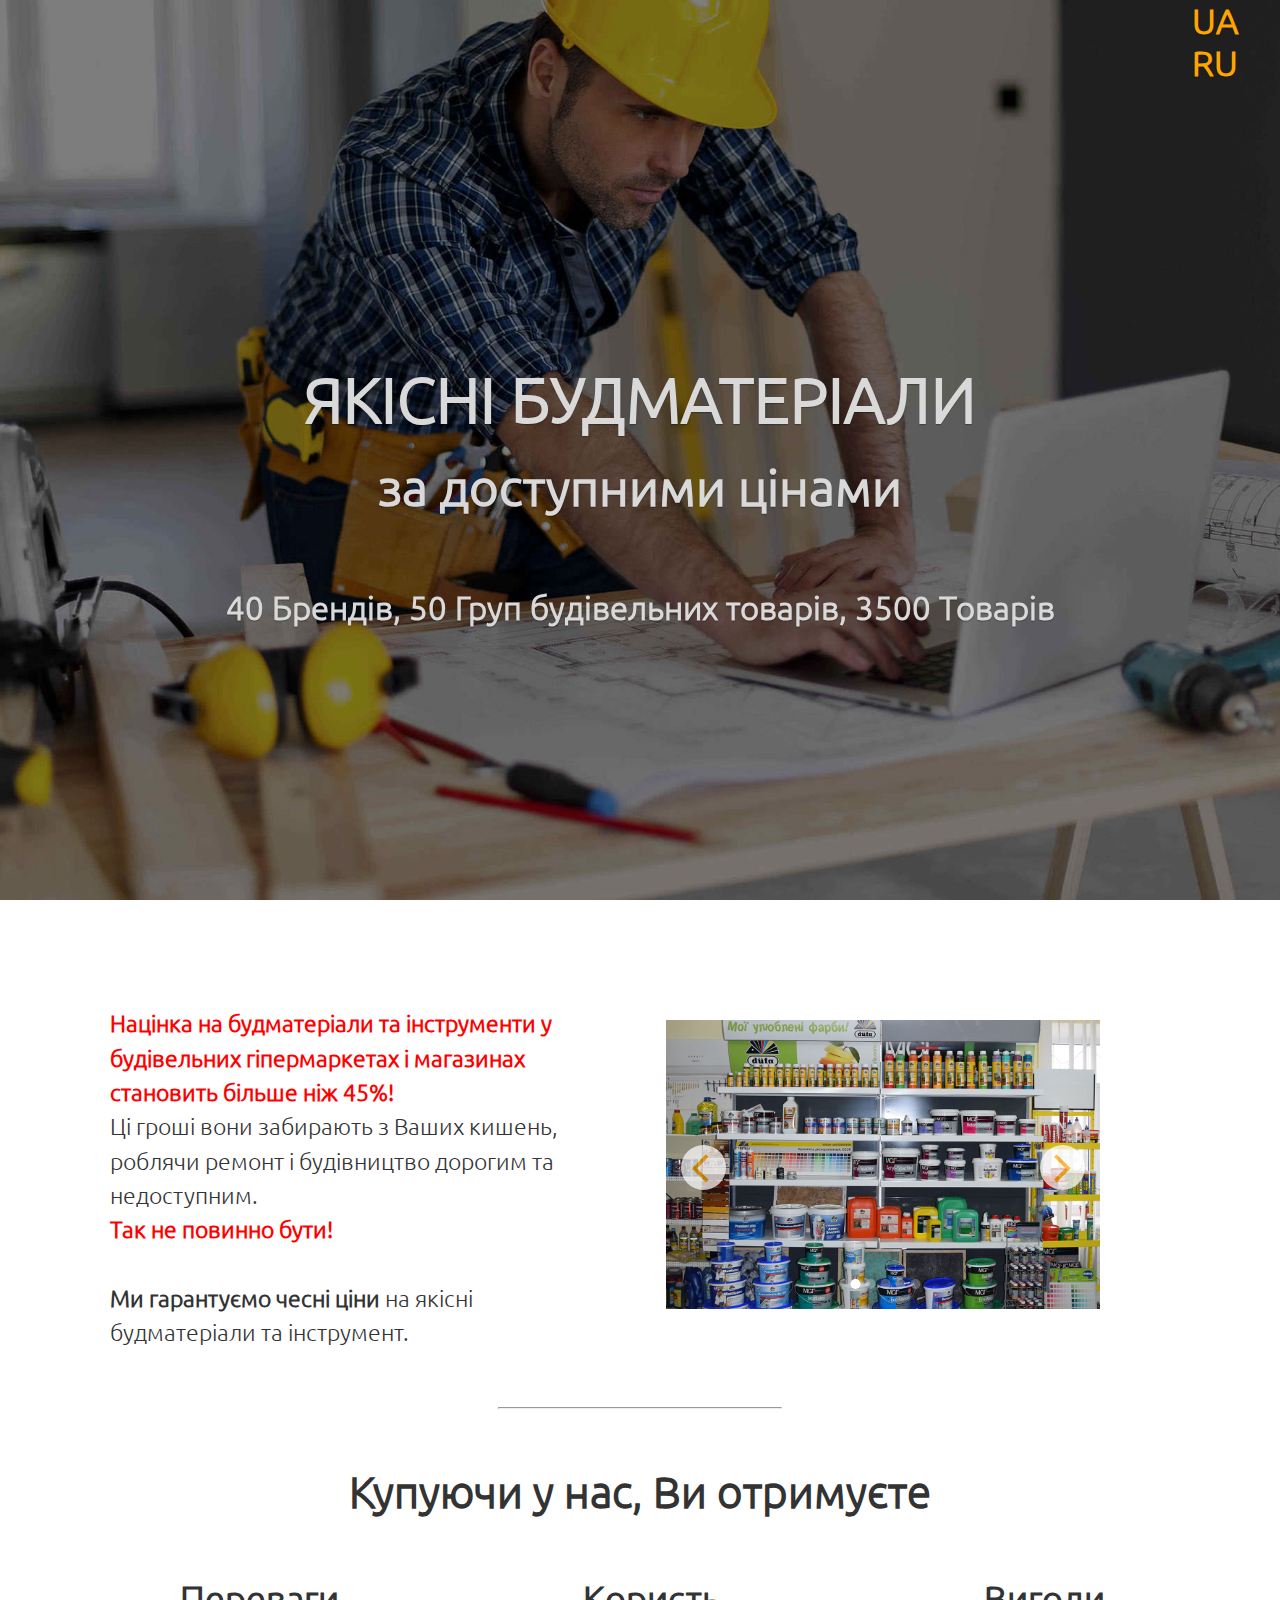
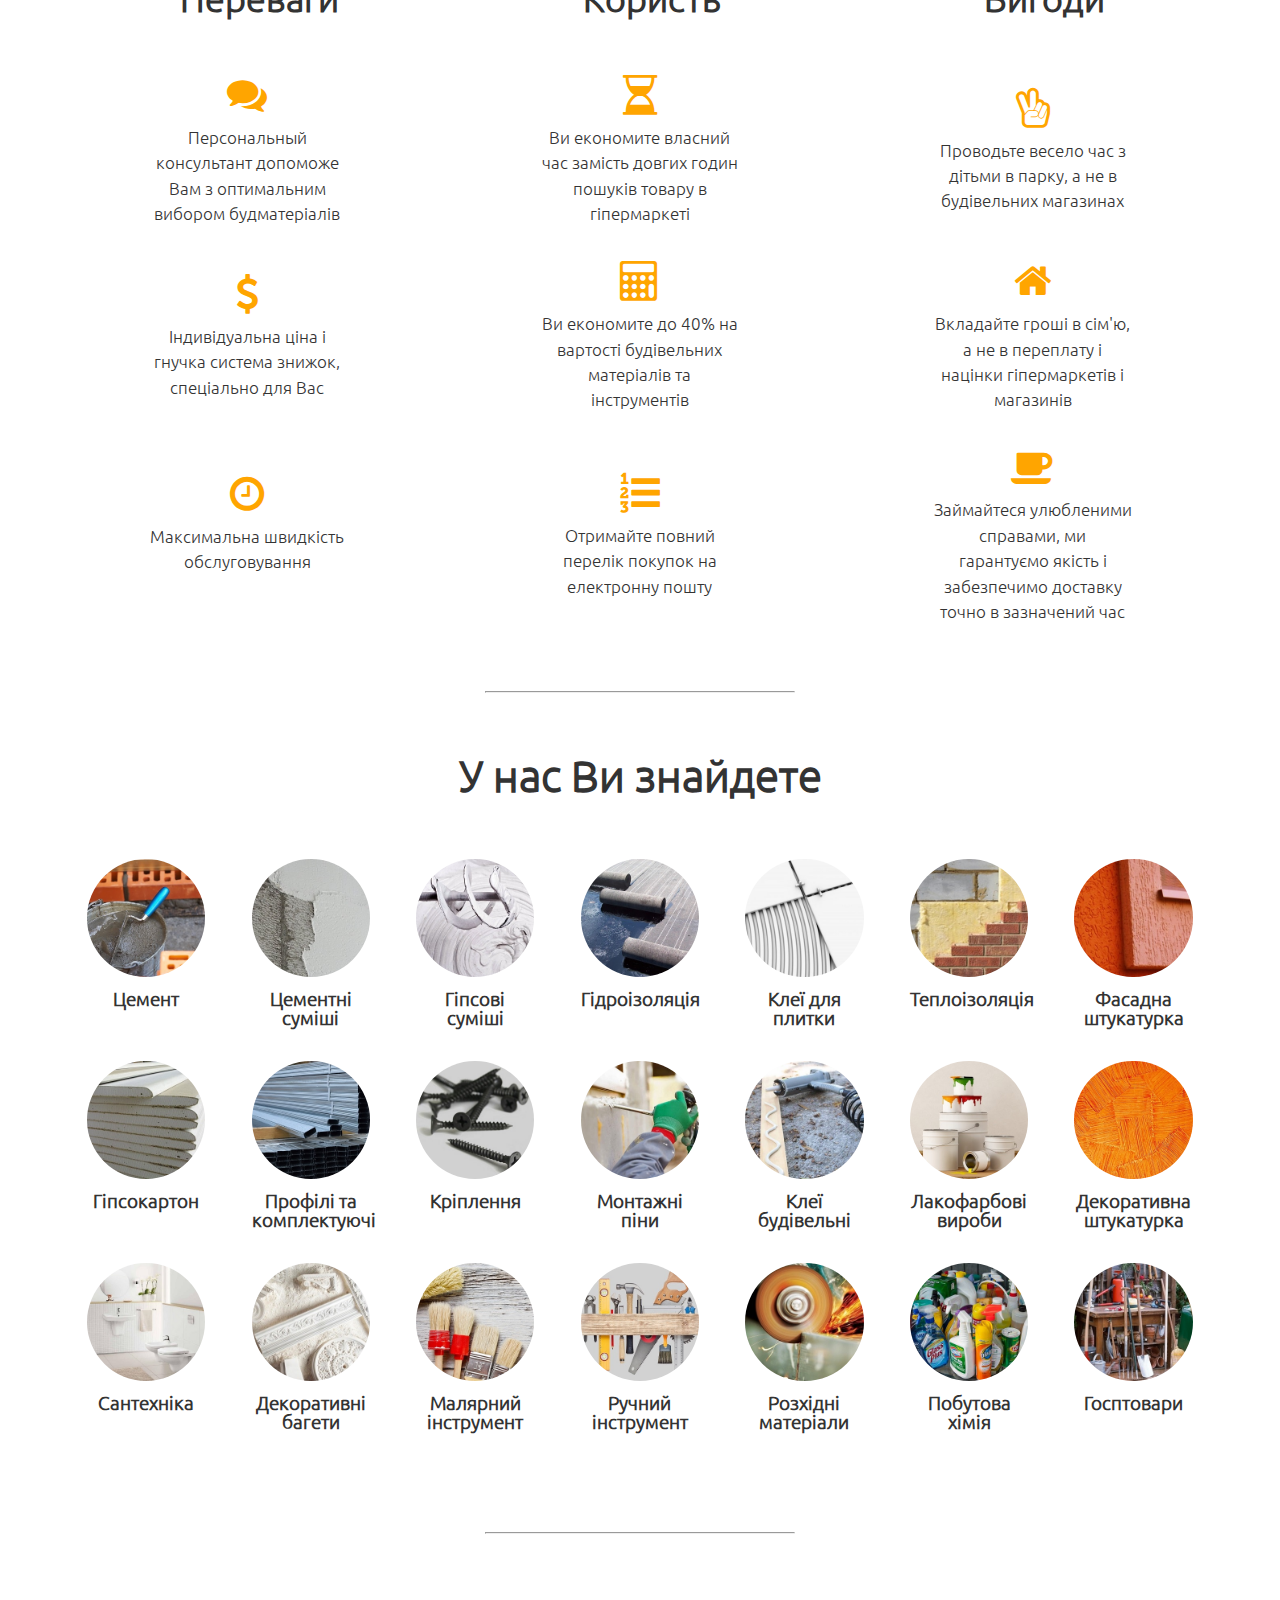
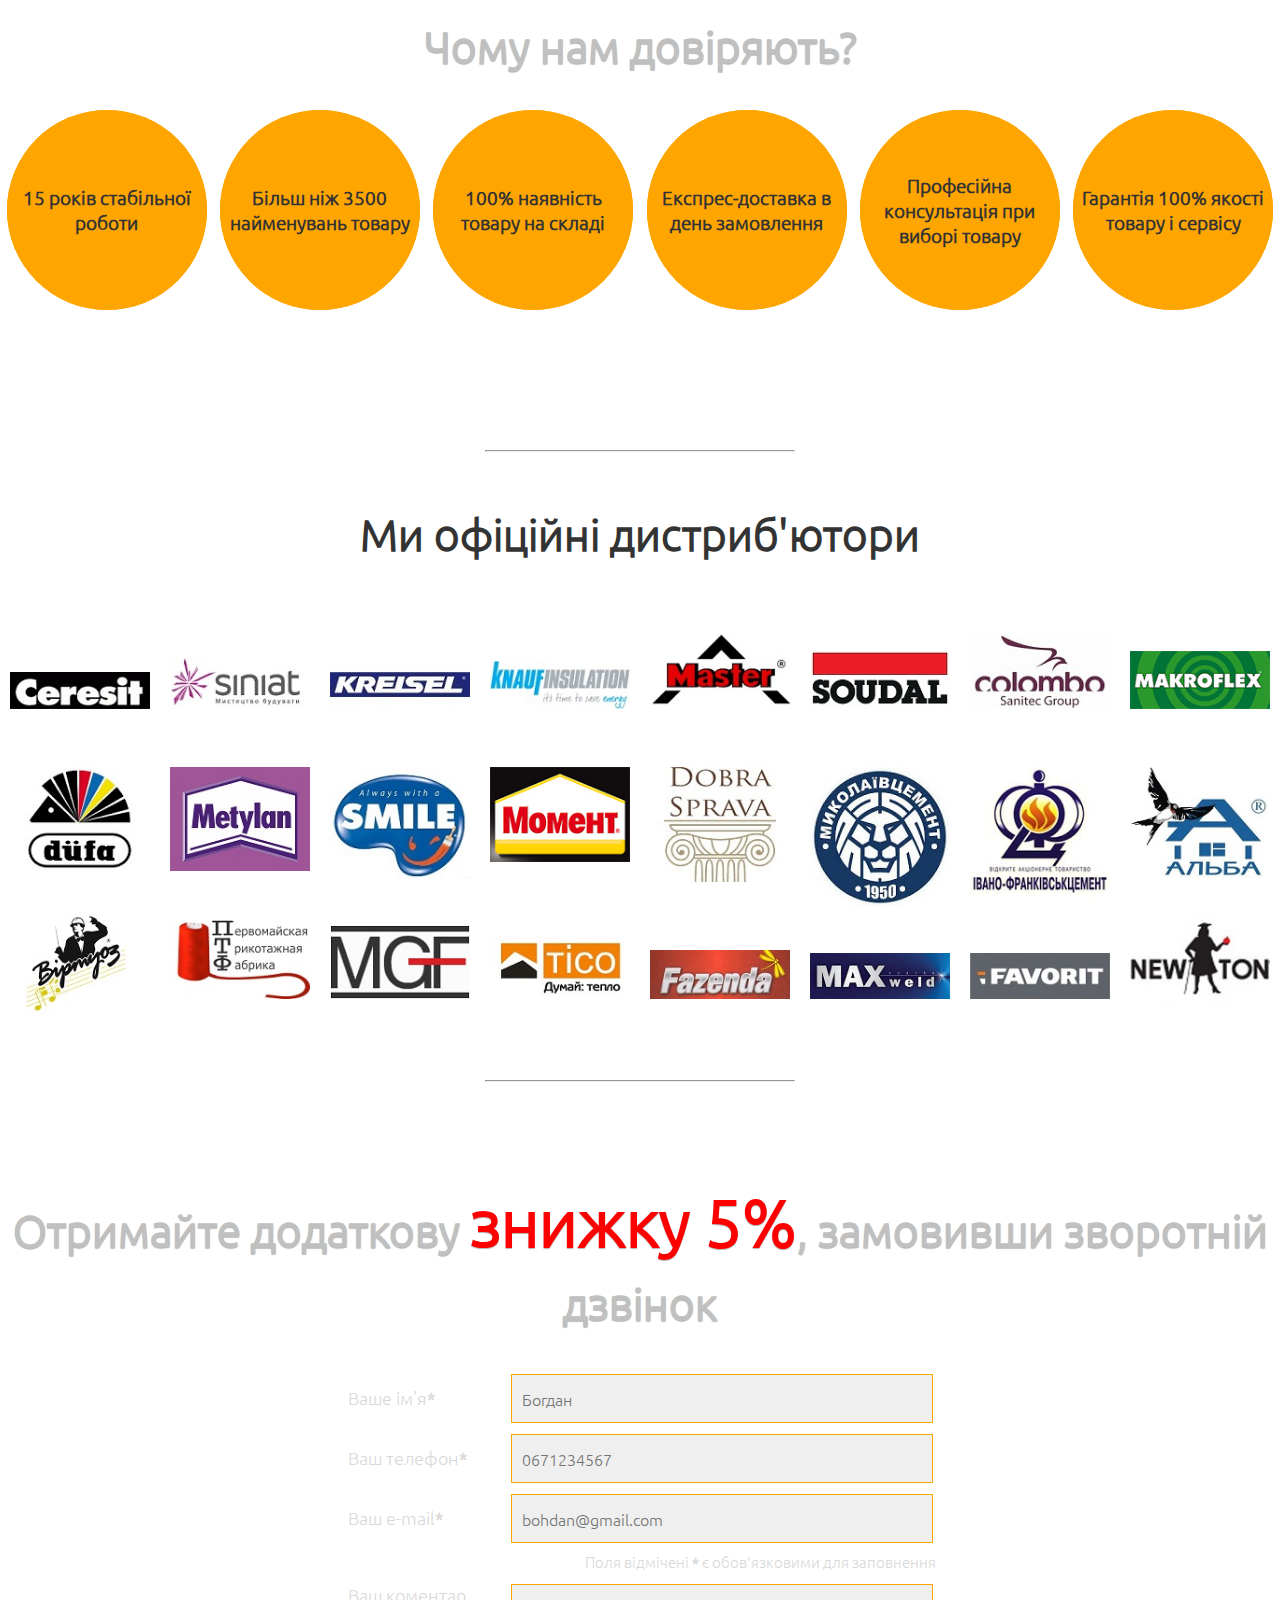
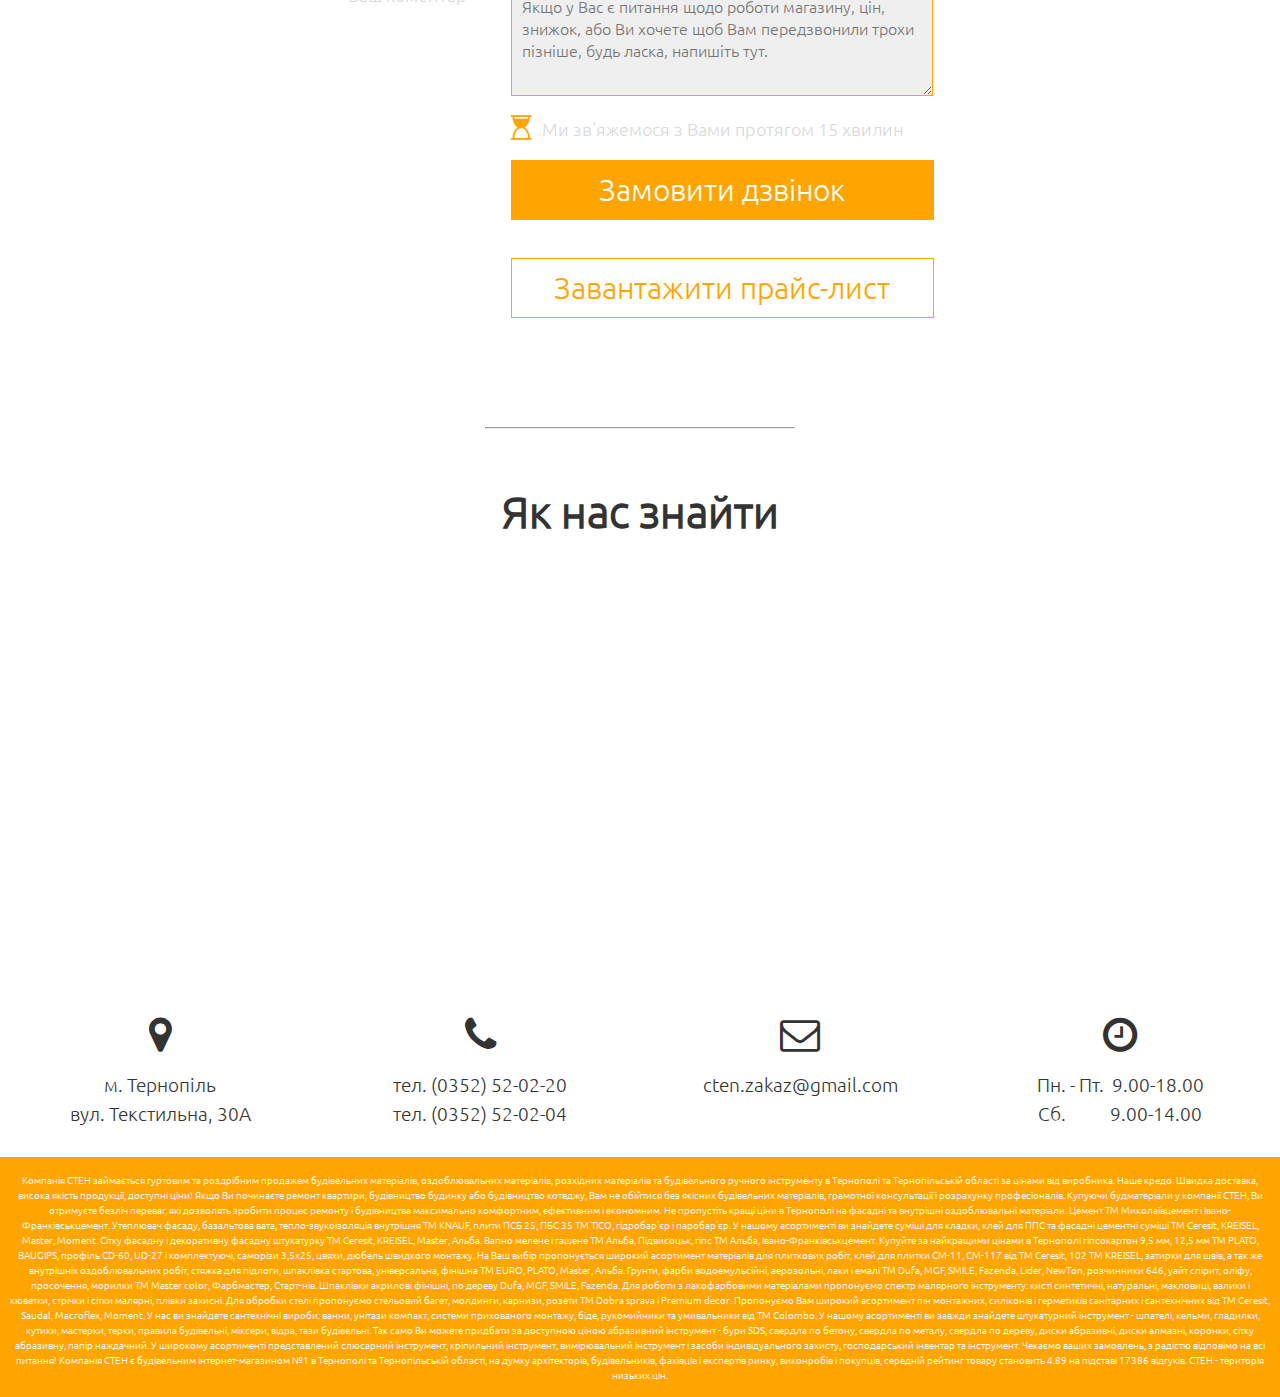
==== commit 0ab2337c: "- title, keywords modified;  - price.pdf added;" ====
--- a/index.html
+++ b/index.html
@@ -1,12 +1,12 @@
 <!DOCTYPE html> 
 <html lang="ru">
 <head> 
-<title data-lang-ru="СТЕН — Стройматериалы — Тернополь. Доставка, Гарантия, Скидки."
-	   data-lang-ua="СТЕН — Будматеріали — Тернопіль. Доставка, Гарантія, Знижки.">
-		СТЕН — Будматеріали — Тернопіль. Доставка, Гарантія, Знижки.</title>
+<title data-lang-ru="СТЕН | Строительные материалы в Тернополе. Доставка, Гарантия, Скидки, Прайс. Интернет магазин."
+	   data-lang-ua="СТЕН | Будівельні матеріали в Тернополі. Доставка, Гарантія, Знижки, Прайс. Інтернет магазин.">
+		СТЕН | Будівельні матеріали в Тернополі. Доставка, Гарантія, Знижки, Прайс. Інтернет магазин.</title>
 <meta charset="UTF-8">
-<meta name="description" content="Найнижчі ціни на матеріали для будівництва і ремонту: гіпсокартон, клей для плитки і пінопласту, цемент, мінвата, пінопласт, емалі ПФ, фарби водоемульсійні, кріплення, профілі і комплектуючі, інструмент. Гуртовня Будматеріалів. Оптово-роздрібні продажі. Прайс лист. Дистриб'юція. Логістика. Комплектація об'єктів.">
-<meta name="keywords" content="Google не враховує">
+<meta name="description" content="Найнижчі ціни на матеріали для будівництва і ремонту: гіпсокартон, клей для плитки і пінопласту, цемент, мінвата, пінопласт, емалі ПФ, фарби водоемульсійні, кріплення, профіль і комплектуючі, інструмент. Гуртовня Будматеріалів. Оптово-роздрібні продажі. Прайс лист. Дистриб'юція. Логістика. Комплектація об'єктів.">
+<meta name="keywords" content="Гуртовня будматеріалів, гіпсокартон, клей для плитки і пінопласту, цемент, мінвата, пінопласт, емалі ПФ, фарби водоемульсійні, кріплення, профіль і комплектуючі, інструмент">
 <!--<meta http-equiv="refresh" content="0; url=404.html">-->
 <meta http-equiv="Content-Type" content="text/html;charset=windows-1251">
 <meta http-equiv="Content-Language" content="ru-RU uk-UK">
@@ -32,7 +32,6 @@
 <script src="js/contactform.js"></script>
 <script src="js/formvalidation.js"></script>
 <script src="js/priceunblock.js"></script>
-<script src="js/carousel.js"></script>
 <script src="js/bootstrap.js" type="text/javascript"></script>
 	<script>
 		(function(i,s,o,g,r,a,m){i['GoogleAnalyticsObject']=r;i[r]=i[r]||function(){
@@ -740,7 +739,7 @@
 							</tr>
 							<tr>
 								<td class="heading" align="left"><span class="req">Ваш e-mail<b>*</b></span></td>
-								<td><p class="frame"><input name="email" type="email" pattern="/^([a-zа-яіїє0-9_\.-]+)@([a-а-я-9_\.-]+)\.([a-z\.]{2,6})$/"
+								<td><p class="frame"><input name="mail" type="email" pattern="/^([a-zа-яіїє0-9_\.-]+)@([a-а-я-9_\.-]+)\.([a-z\.]{2,6})$/"
 															id="mail" required="required" placeholder="bohdan@gmail.com"></p>
 									<span id="r3"></span>
 								</td>
@@ -785,7 +784,7 @@
 										</span><br></span>
 										<!--onClick="style.pointerEvents='none'"-->
 										<div class="overlay_downloadPrice"></div>
-										<button onclick="window.open('docs/license.pdf'); " class="button2" id="downloadPrice" value="Завантажити прайс-лист"
+										<button onclick="window.open('docs/прайс_cten.com.ua_02.09.pdf'); " class="button2" id="downloadPrice" value="Завантажити прайс-лист"
 												alt="Завантажити прайс-лист"
 											data-lang-ru="Загрузить прайс-лист" data-lang-ua="Завантажити прайс-лист">Завантажити прайс-лист</button>
 									</div>
@@ -894,7 +893,7 @@
 			   				Чекаємо ваших замовлень, з радістю відповімо на всі питання! Компанія СТЕН є будівельним інтернет-магазином №1 в Тернополі та
 			   				Тернопільській області, на думку архітекторів, будівельників, фахівців і експертів ринку, виконробів і покупців, середній рейтинг
 			   				товару становить 4.89 на підставі 17386 відгуків. СТЕН - територія низьких цін.">
-				Компанія СТЕН займається комплектацією, гуртовим та роздрібним продажем будівельних матеріалів, оздоблювальних матеріалів, розхідних матеріалів та
+				Компанія СТЕН займається гуртовим та роздрібним продажем будівельних матеріалів, оздоблювальних матеріалів, розхідних матеріалів та
 		будівельного ручного інструменту в Тернополі та Тернопільській області за цінами від виробника. Наше кредо: Швидка доставка, висока якість продукції, доступні ціни!
 		Якщо Ви починаєте ремонт квартири, будівництво будинку або будівництво котеджу, Вам не обійтися без якісних будівельних матеріалів, грамотної консультації і
 		розрахунку професіоналів. Купуючи будматеріали у компанії СТЕН, Ви отримуєте безліч переваг, які дозволять зробити процес ремонту і будівництва максимально комфортним,
